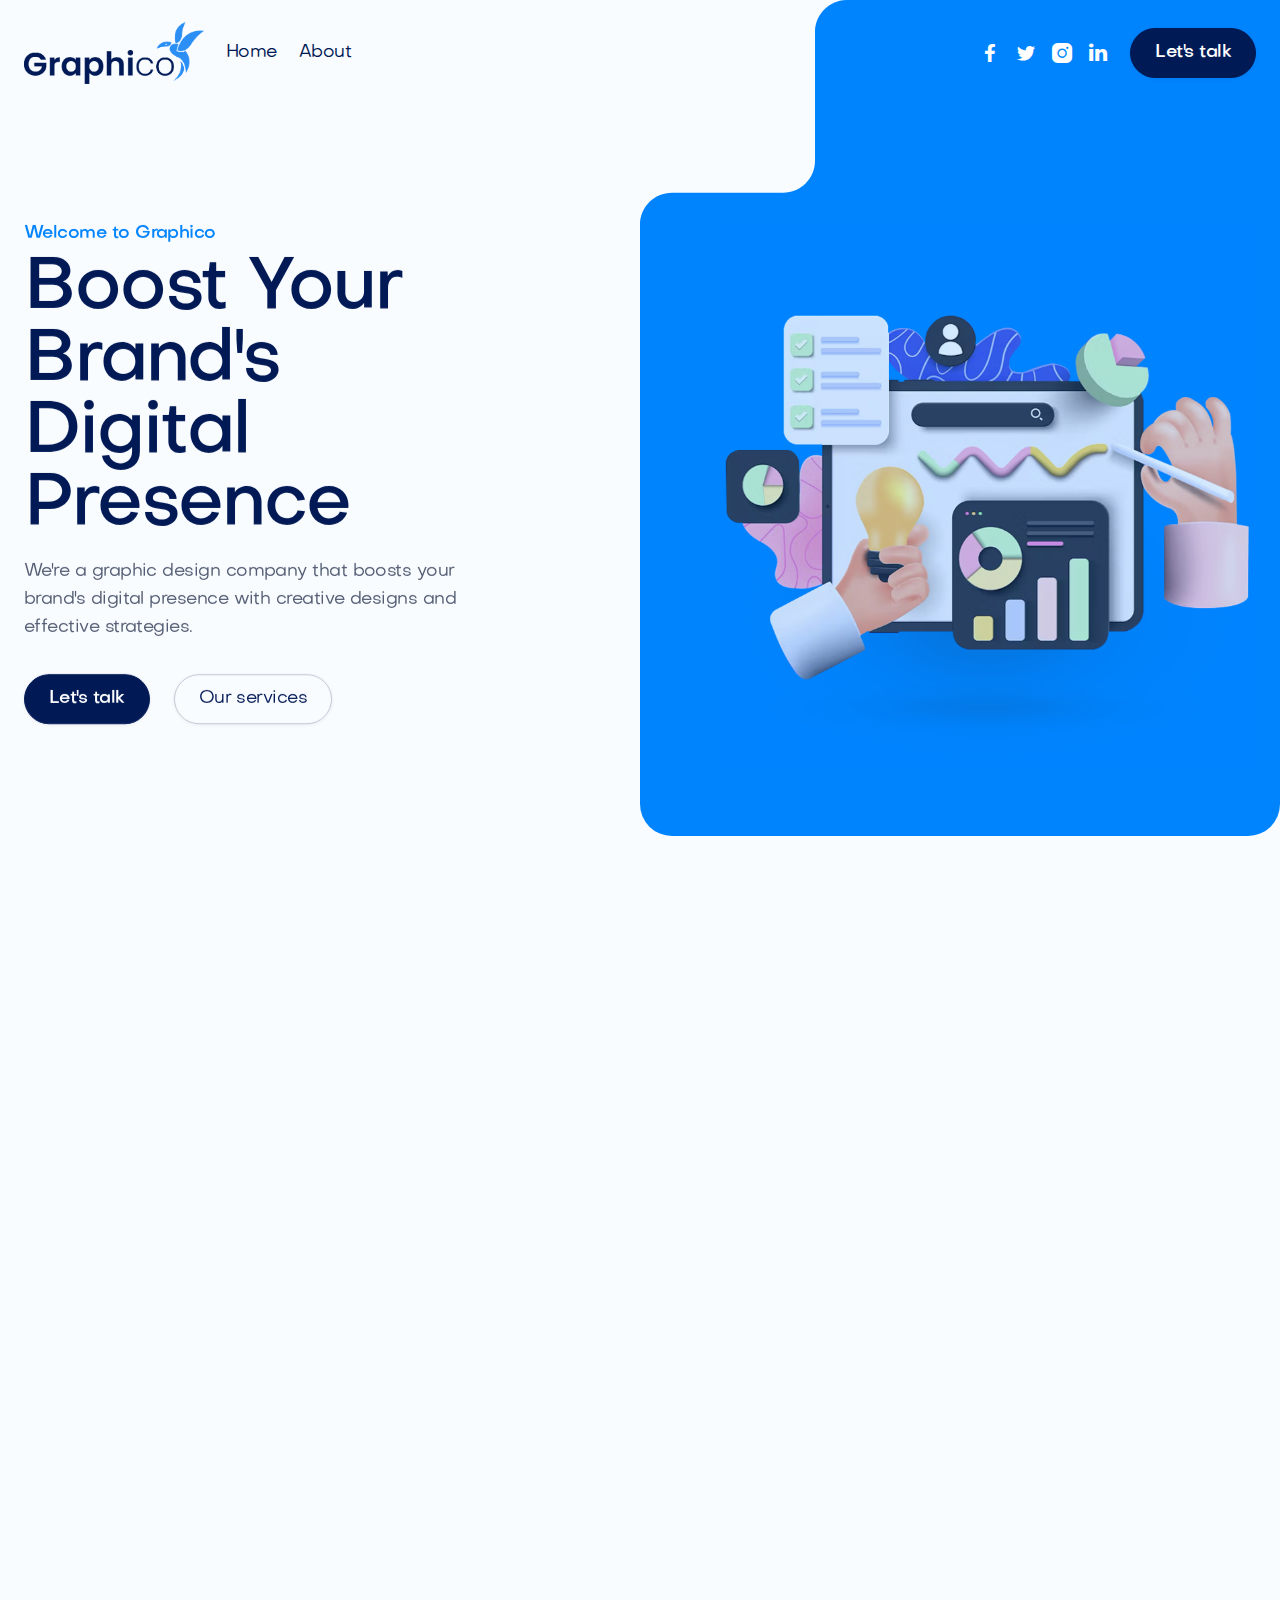
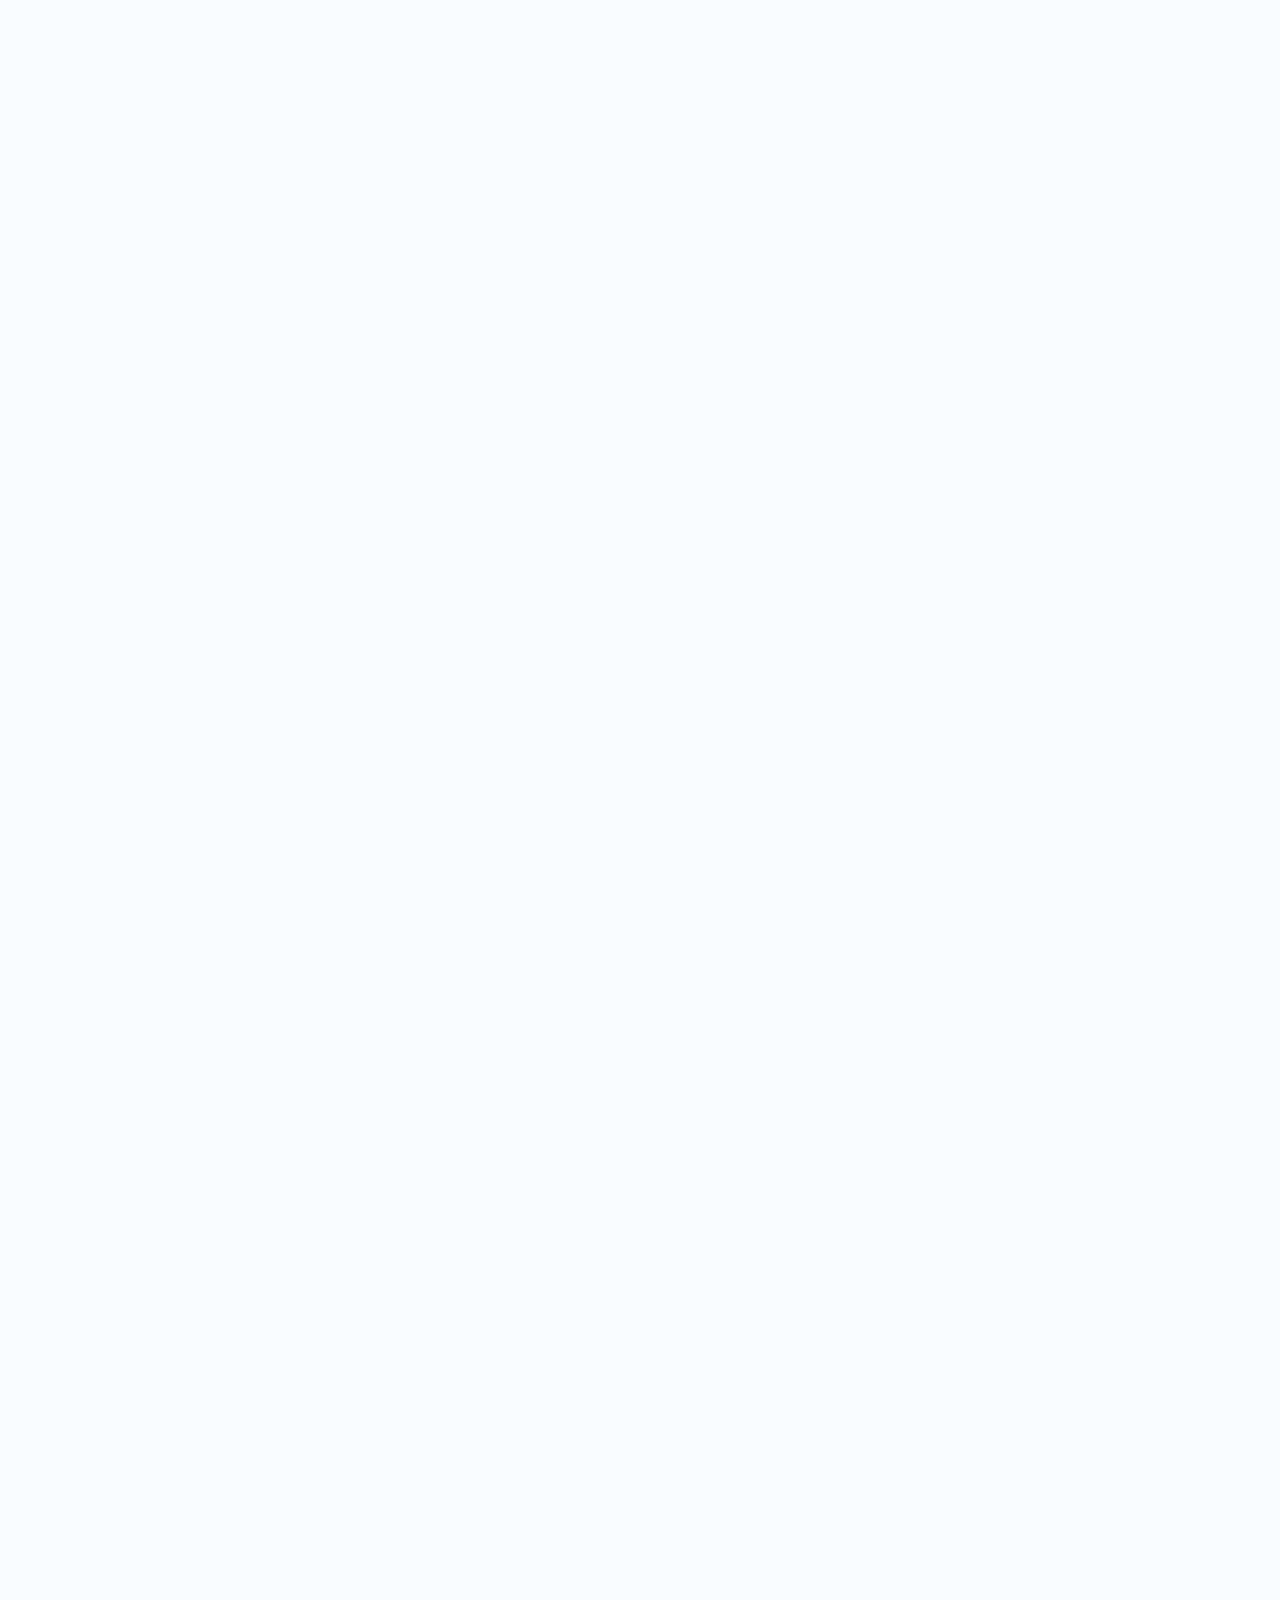
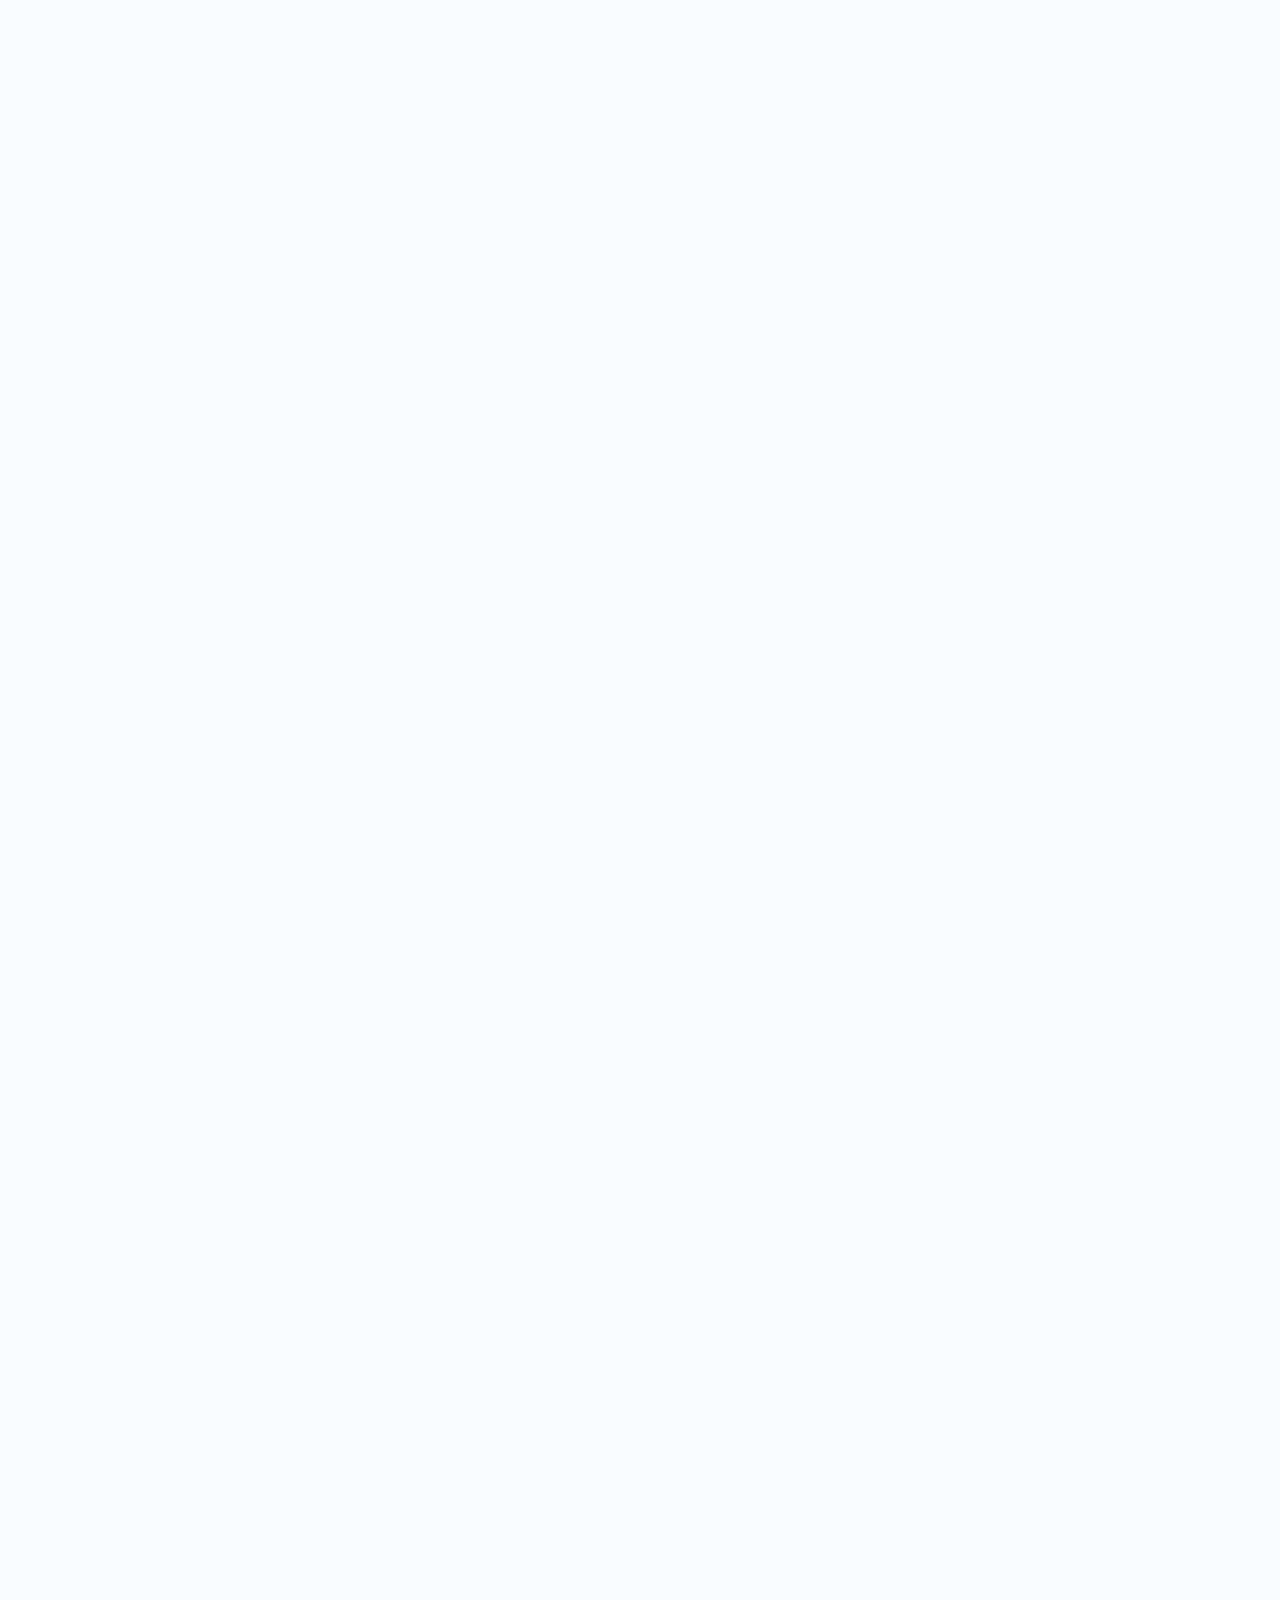
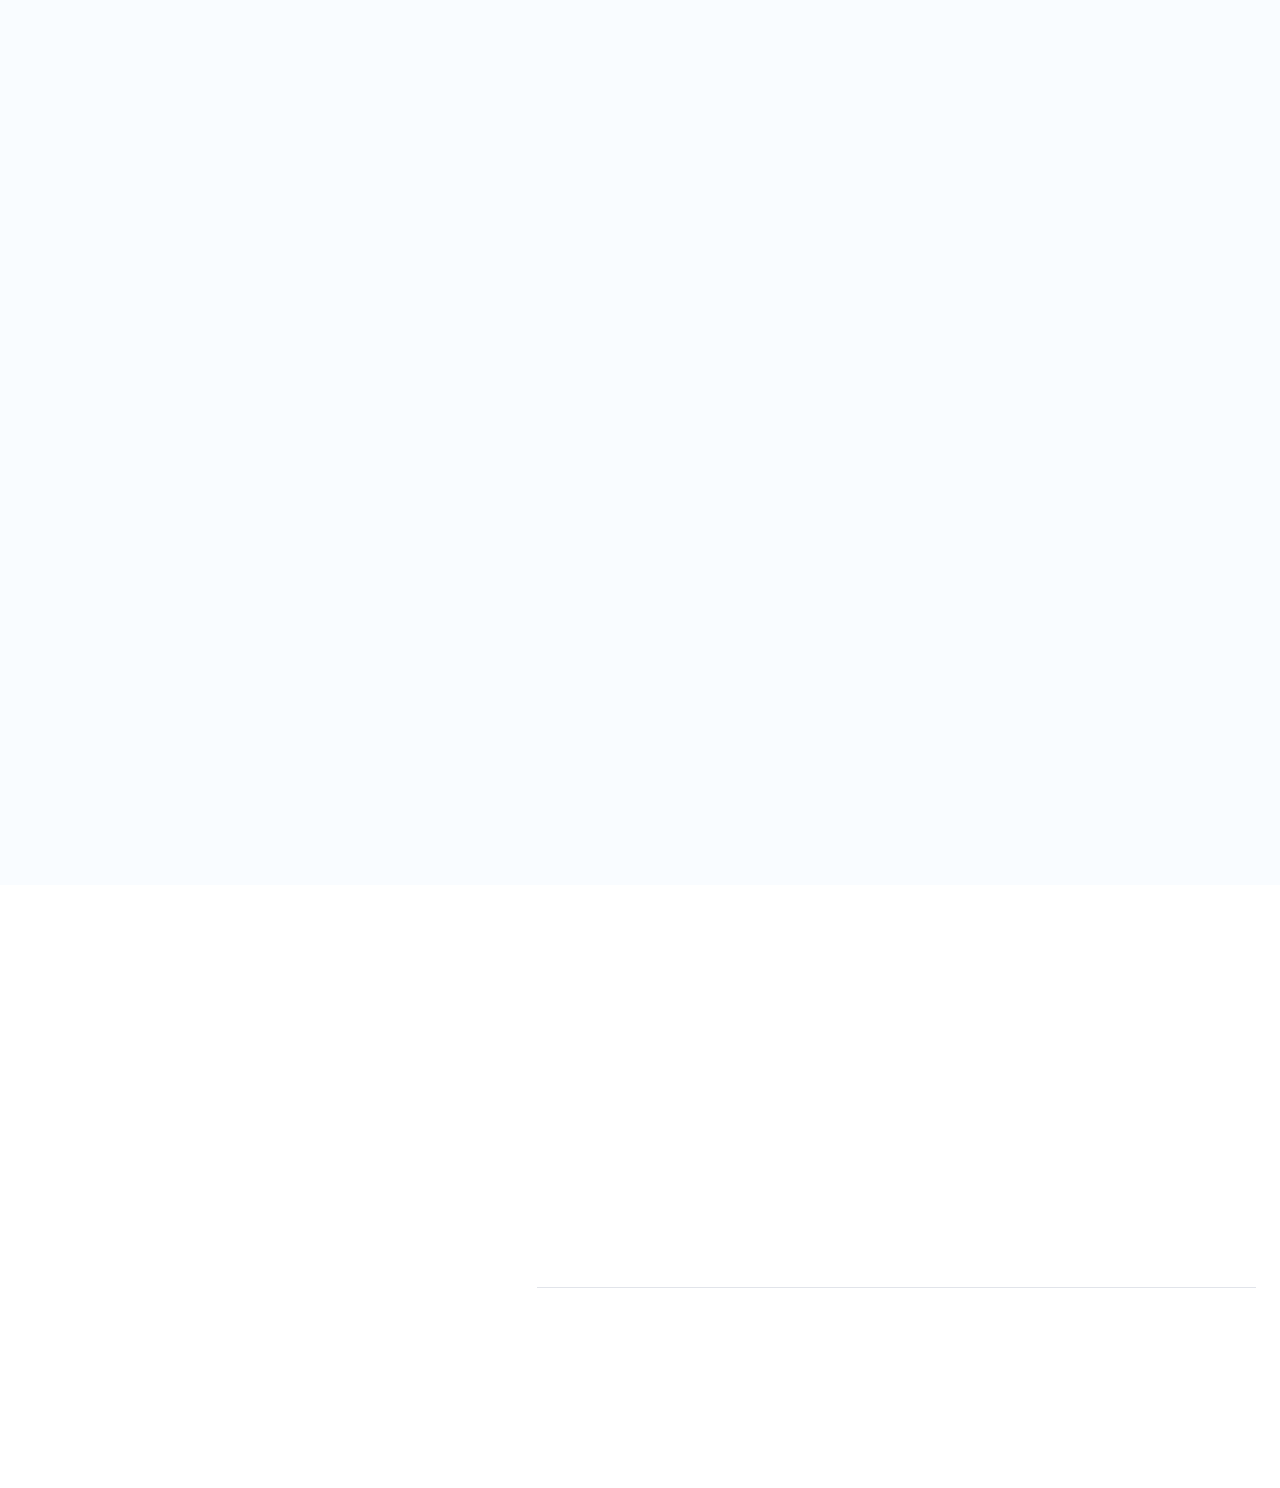
==== index.html @ a69bf490 "Update index.html" ====
<!DOCTYPE html>
<!-- This site was created in Webflow. https://www.webflow.com -->
<!-- Last Published: Fri Apr 12 2024 15:35:52 GMT+0000 (Coordinated Universal Time) -->
<html data-wf-domain="graphico.net.in" data-wf-page="657772c718bb72f22f6d3ce5" data-wf-site="657764706863918e44654350" data-wf-status="1" lang="en">
  <head>
    <meta charset="utf-8">
    <!-- Primary Meta Tags -->
    <title>Graphico - Leading Graphic Designing Agency</title>
    <meta name="description" content="Graphico is a premier graphic agency based in Kerala offering top-notch services in social media posters, branding, app development, and web development. Contact us for innovative and professional designs.">
    
    <!-- Keywords for SEO -->
    <meta name="keywords" content="Graphico, Graphic Designing Agency, Kerala, Social Media Posters, Branding, App Development, Web Development, Design Agency, Graphic Design, Creative Services, Digital Marketing, Branding Agency">
    
    <!-- Open Graph Meta Tags for Social Media -->
    <meta property="og:title" content="Graphico - Leading Graphic Designing Agency in Kerala">
    <meta property="og:description" content="Graphico is a premier graphic agency based in Kerala specializing in social media posters, branding, app development, and web development.">
    <meta property="og:image" content="https://graphico.net.in/images/LOGO.png"> <!-- Use your image URL -->
    <meta property="og:url" content="http://graphico.net.in/"> <!-- Use your website URL -->
    <meta property="og:type" content="website">

    <!-- Twitter Card Meta Tags -->
    <meta name="twitter:card" content="summary_large_image">
    <meta name="twitter:title" content="Graphico - Leading Graphic Agency in Kerala">
    <meta name="twitter:description" content="Graphico offers top-notch services in social media posters, branding, app development, and web development. Contact us for innovative and professional designs.">
    <meta name="twitter:image" content="https://graphico.net.in/images/LOGO.png"> <!-- Use your image URL -->

    <!-- Other Meta Tags -->
    <meta charset="UTF-8">
    <meta name="viewport" content="width=device-width, initial-scale=1.0">
    <link rel="canonical" href="http://graphico.net.in/"> <!-- Use your website URL -->


    <link href="css/agenciatemplates.webflow.c3f32da91.css" rel="stylesheet" type="text/css">
    <link href="https://fonts.googleapis.com" rel="preconnect">
    <link href="https://fonts.gstatic.com" rel="preconnect" crossorigin="anonymous">
    <script src="js/webfont.js" type="text/javascript"></script>
    <script type="text/javascript">
      WebFont.load({
        google: {
          families: ["Inter:regular,600,800", "Source Code Pro:regular,600,800"]
        }
      });
    </script>
    <script type="text/javascript">
      ! function(o, c) {
        var n = c.documentElement,
          t = " w-mod-";
        n.className += t + "js", ("ontouchstart" in o || o.DocumentTouch && c instanceof DocumentTouch) && (n.className += t + "touch")
      }(window, document);
    </script>
    <link href="images/meta.png" rel="shortcut icon" type="image/x-icon">
    <link href="images/meta.png" rel="apple-touch-icon">
    <script type="text/javascript">
      window.__WEBFLOW_CURRENCY_SETTINGS = {
        "currencyCode": "USD",
        "symbol": "$",
        "decimal": ".",
        "fractionDigits": 2,
        "group": ",",
        "template": "{{wf {\"path\":\"symbol\",\"type\":\"PlainText\"} }} {{wf {\"path\":\"amount\",\"type\":\"CommercePrice\"} }} {{wf {\"path\":\"currencyCode\",\"type\":\"PlainText\"} }}",
        "hideDecimalForWholeNumbers": false
      };
    </script>
    <style>
      .w-webflow-badge{
        visibility: hidden !important;
      }
      .w-webflow-badge img{
        opacity: 0;
        visibility: hidden;
        z-index: -100;
      }
    </style>
  </head>
  <body>
    <div class="page-wrapper">
      <div class="header-transparent">
        <div data-w-id="c5a10a2d-1ce6-df65-3882-e8a1991bf291" data-animation="default" data-collapse="medium" data-duration="400" data-easing="ease" data-easing2="ease" role="banner" class="header-wrapper w-nav">
          <div class="container-default w-container">
            <div data-w-id="d4b2bf54-bf7c-1b29-d500-9ded72507fcc" class="header-container-wrapper">
              <div class="nav-menu-left-side grow-tablet">
                <div class="logo-wrapper">
                  <a href="/" aria-current="page" class="logo-link w-inline-block w--current">
                    <img src="images/LOGO.png" alt="Graphico - Advertising agency" class="header-logo">
                  </a>
                </div>
                <div class="flex-horizontal growth-tablet gap-22px">
                  <nav role="navigation" class="nav-menu-wrapper w-nav-menu">
                    <ul role="list" class="list-nav-menu">
                      <li class="link-nav-item">
                        <a id="w-node-_105c6810-7fd6-918e-ea4c-0a20c47f4eeb-c47f4eeb" data-w-id="105c6810-7fd6-918e-ea4c-0a20c47f4eeb" href="/" aria-current="page" class="link w-inline-block w--current">
                          <div class="inline-block">Home</div>
                        </a>
                      </li>
                      <li class="link-nav-item">
                        <a id="w-node-_105c6810-7fd6-918e-ea4c-0a20c47f4eeb-c47f4eeb" data-w-id="105c6810-7fd6-918e-ea4c-0a20c47f4eeb" href="/about" class="link w-inline-block">
                          <div class="inline-block">About</div>
                        </a>
                      </li>
                      
                      <li class="link-nav-item show-on-mobile">
                        <a id="w-node-e9da5fd6-ab44-5b2f-81ad-6e5f36bfab9c-36bfab9c" href="/contact" class="button-primary w-inline-block">
                          <div class="text-block">Let's talk</div>
                        </a>
                      </li>
                    </ul>
                  </nav>
                  <div class="mg-left-auto-tablet">
                    <div data-node-type="commerce-cart-wrapper" data-open-product="" data-wf-cart-type="modal" data-wf-cart-query="query Dynamo2 {
  database {
    id
    commerceOrder {
      comment
      extraItems {
        name
        pluginId
        pluginName
        price {
          value
          unit
          decimalValue
          string
        }
      }
      id
      startedOn
      statusFlags {
        hasDownloads
        hasSubscription
        isFreeOrder
        requiresShipping
      }
      subtotal {
        value
        unit
        decimalValue
        string
      }
      total {
        value
        unit
        decimalValue
        string
      }
      updatedOn
      userItems {
        count
        id
        price {
          value
          unit
          decimalValue
          string
        }
        product {
          id
          cmsLocaleId
          f__draft_0ht
          f__archived_0ht
          f_ec_product_type_2dr10dr {
            id
            name
          }
          f_name_
          f_sku_properties_3dr {
            id
            name
            enum {
              id
              name
              slug
            }
          }
        }
        rowTotal {
          value
          unit
          decimalValue
          string
        }
        sku {
          cmsLocaleId
          f__draft_0ht
          f__archived_0ht
          f_main_image_4dr {
            url
            file {
              size
              origFileName
              createdOn
              updatedOn
              mimeType
              width
              height
              variants {
                origFileName
                quality
                height
                width
                s3Url
                error
                size
              }
            }
            alt
          }
          f_sku_values_3dr {
            property {
              id
            }
            value {
              id
            }
          }
          id
        }
        subscriptionFrequency
        subscriptionInterval
        subscriptionTrial
      }
      userItemsCount
    }
  }
  site {
    id
    commerce {
      businessAddress {
        country
      }
      defaultCountry
      defaultCurrency
      quickCheckoutEnabled
    }
  }
}" data-wf-page-link-href-prefix="" class="w-commerce-commercecartwrapper cart-button-wrapper">
                      
                      <div data-node-type="commerce-cart-container-wrapper" style="display:none" class="w-commerce-commercecartcontainerwrapper w-commerce-commercecartcontainerwrapper--cartType-modal cart-wrapper">
                        <div role="dialog" data-node-type="commerce-cart-container" class="w-commerce-commercecartcontainer cart-container">
                          <div class="card">
                            <div class="w-commerce-commercecartheader cart-header"><a href="#" data-node-type="commerce-cart-close-link" role="button" aria-label="Close cart" class="w-commerce-commercecartcloselink close-button w-inline-block">
                                <div class="icon-font-rounded"></div>
                              </a>
                            </div>
                            <div class="w-commerce-commercecartformwrapper cart-form-wrapper">
                              <form data-node-type="commerce-cart-form" style="display:none" class="w-commerce-commercecartform">
                                <script type="text/x-wf-template" id="wf-template-d4b2bf54-bf7c-1b29-d500-9ded7250805d">%3Cdiv%20class%3D%22w-commerce-commercecartitem%22%3E%3Cimg%20src%3D%22https%3A%2F%2Fassets-global.website-files.com%2Fplugins%2FBasic%2Fassets%2Fplaceholder.60f9b1840c.svg%22%20data-wf-bindings%3D%22%255B%257B%2522src%2522%253A%257B%2522type%2522%253A%2522ImageRef%2522%252C%2522filter%2522%253A%257B%2522type%2522%253A%2522identity%2522%252C%2522params%2522%253A%255B%255D%257D%252C%2522dataPath%2522%253A%2522database.commerceOrder.userItems%255B%255D.sku.f_main_image_4dr%2522%257D%257D%252C%257B%2522alt%2522%253A%257B%2522type%2522%253A%2522PlainText%2522%252C%2522filter%2522%253A%257B%2522type%2522%253A%2522identity%2522%252C%2522params%2522%253A%255B%255D%257D%252C%2522dataPath%2522%253A%2522database.commerceOrder.userItems%255B%255D.product.f_name_%2522%257D%257D%255D%22%20alt%3D%22%22%20class%3D%22w-commerce-commercecartitemimage%20w-dyn-bind-empty%22%2F%3E%3Cdiv%20class%3D%22w-commerce-commercecartiteminfo%22%3E%3Cdiv%20data-wf-bindings%3D%22%255B%257B%2522innerHTML%2522%253A%257B%2522type%2522%253A%2522PlainText%2522%252C%2522filter%2522%253A%257B%2522type%2522%253A%2522identity%2522%252C%2522params%2522%253A%255B%255D%257D%252C%2522dataPath%2522%253A%2522database.commerceOrder.userItems%255B%255D.product.f_name_%2522%257D%257D%255D%22%20class%3D%22w-commerce-commercecartproductname%20cart-item-title%20display-2%20w-dyn-bind-empty%22%3E%3C%2Fdiv%3E%3Cdiv%20data-wf-bindings%3D%22%255B%257B%2522innerHTML%2522%253A%257B%2522type%2522%253A%2522CommercePrice%2522%252C%2522filter%2522%253A%257B%2522type%2522%253A%2522price%2522%252C%2522params%2522%253A%255B%255D%257D%252C%2522dataPath%2522%253A%2522database.commerceOrder.userItems%255B%255D.price%2522%257D%257D%255D%22%20class%3D%22cart-item-price%20display-2%22%3E%24%C2%A00.00%C2%A0USD%3C%2Fdiv%3E%3Cscript%20type%3D%22text%2Fx-wf-template%22%20id%3D%22wf-template-d4b2bf54-bf7c-1b29-d500-9ded72508063%22%3E%253Cli%2520class%253D%2522pd-left-0%2520capitalize-every-word%2522%253E%253Cspan%2520data-wf-bindings%253D%2522%25255B%25257B%252522innerHTML%252522%25253A%25257B%252522type%252522%25253A%252522PlainText%252522%25252C%252522filter%252522%25253A%25257B%252522type%252522%25253A%252522identity%252522%25252C%252522params%252522%25253A%25255B%25255D%25257D%25252C%252522dataPath%252522%25253A%252522database.commerceOrder.userItems%25255B%25255D.product.f_sku_properties_3dr%25255B%25255D.name%252522%25257D%25257D%25255D%2522%2520class%253D%2522display-2%2520w-dyn-bind-empty%2522%253E%253C%252Fspan%253E%253Cspan%253E%253A%2520%253C%252Fspan%253E%253Cspan%2520data-wf-bindings%253D%2522%25255B%25257B%252522innerHTML%252522%25253A%25257B%252522type%252522%25253A%252522CommercePropValues%252522%25252C%252522filter%252522%25253A%25257B%252522type%252522%25253A%252522identity%252522%25252C%252522params%252522%25253A%25255B%25255D%25257D%25252C%252522dataPath%252522%25253A%252522database.commerceOrder.userItems%25255B%25255D.product.f_sku_properties_3dr%25255B%25255D%252522%25257D%25257D%25255D%2522%2520class%253D%2522cart-item-result%2520display-2%2520w-dyn-bind-empty%2522%253E%253C%252Fspan%253E%253C%252Fli%253E%3C%2Fscript%3E%3Cul%20data-wf-bindings%3D%22%255B%257B%2522optionSets%2522%253A%257B%2522type%2522%253A%2522CommercePropTable%2522%252C%2522filter%2522%253A%257B%2522type%2522%253A%2522identity%2522%252C%2522params%2522%253A%255B%255D%257D%252C%2522dataPath%2522%253A%2522database.commerceOrder.userItems%255B%255D.product.f_sku_properties_3dr%5B%5D%2522%257D%257D%252C%257B%2522optionValues%2522%253A%257B%2522type%2522%253A%2522CommercePropValues%2522%252C%2522filter%2522%253A%257B%2522type%2522%253A%2522identity%2522%252C%2522params%2522%253A%255B%255D%257D%252C%2522dataPath%2522%253A%2522database.commerceOrder.userItems%255B%255D.sku.f_sku_values_3dr%2522%257D%257D%255D%22%20class%3D%22w-commerce-commercecartoptionlist%22%20data-wf-collection%3D%22database.commerceOrder.userItems%255B%255D.product.f_sku_properties_3dr%22%20data-wf-template-id%3D%22wf-template-d4b2bf54-bf7c-1b29-d500-9ded72508063%22%3E%3Cli%20class%3D%22pd-left-0%20capitalize-every-word%22%3E%3Cspan%20data-wf-bindings%3D%22%255B%257B%2522innerHTML%2522%253A%257B%2522type%2522%253A%2522PlainText%2522%252C%2522filter%2522%253A%257B%2522type%2522%253A%2522identity%2522%252C%2522params%2522%253A%255B%255D%257D%252C%2522dataPath%2522%253A%2522database.commerceOrder.userItems%255B%255D.product.f_sku_properties_3dr%255B%255D.name%2522%257D%257D%255D%22%20class%3D%22display-2%20w-dyn-bind-empty%22%3E%3C%2Fspan%3E%3Cspan%3E%3A%20%3C%2Fspan%3E%3Cspan%20data-wf-bindings%3D%22%255B%257B%2522innerHTML%2522%253A%257B%2522type%2522%253A%2522CommercePropValues%2522%252C%2522filter%2522%253A%257B%2522type%2522%253A%2522identity%2522%252C%2522params%2522%253A%255B%255D%257D%252C%2522dataPath%2522%253A%2522database.commerceOrder.userItems%255B%255D.product.f_sku_properties_3dr%255B%255D%2522%257D%257D%255D%22%20class%3D%22cart-item-result%20display-2%20w-dyn-bind-empty%22%3E%3C%2Fspan%3E%3C%2Fli%3E%3C%2Ful%3E%3Ca%20href%3D%22%23%22%20role%3D%22button%22%20aria-label%3D%22Remove%20item%20from%20cart%22%20data-wf-bindings%3D%22%255B%257B%2522data-commerce-sku-id%2522%253A%257B%2522type%2522%253A%2522ItemRef%2522%252C%2522filter%2522%253A%257B%2522type%2522%253A%2522identity%2522%252C%2522params%2522%253A%255B%255D%257D%252C%2522dataPath%2522%253A%2522database.commerceOrder.userItems%255B%255D.sku.id%2522%257D%257D%255D%22%20class%3D%22w-inline-block%22%20data-wf-cart-action%3D%22remove-item%22%20data-commerce-sku-id%3D%22%22%3E%3Cdiv%3ERemove%3C%2Fdiv%3E%3C%2Fa%3E%3C%2Fdiv%3E%3Cinput%20aria-label%3D%22Update%20quantity%22%20data-wf-bindings%3D%22%255B%257B%2522value%2522%253A%257B%2522type%2522%253A%2522Number%2522%252C%2522filter%2522%253A%257B%2522type%2522%253A%2522numberPrecision%2522%252C%2522params%2522%253A%255B%25220%2522%252C%2522numberPrecision%2522%255D%257D%252C%2522dataPath%2522%253A%2522database.commerceOrder.userItems%255B%255D.count%2522%257D%257D%252C%257B%2522data-commerce-sku-id%2522%253A%257B%2522type%2522%253A%2522ItemRef%2522%252C%2522filter%2522%253A%257B%2522type%2522%253A%2522identity%2522%252C%2522params%2522%253A%255B%255D%257D%252C%2522dataPath%2522%253A%2522database.commerceOrder.userItems%255B%255D.sku.id%2522%257D%257D%255D%22%20data-wf-conditions%3D%22%257B%2522condition%2522%253A%257B%2522fields%2522%253A%257B%2522product%253Aec-product-type%2522%253A%257B%2522ne%2522%253A%2522e348fd487d0102946c9179d2a94bb613%2522%252C%2522type%2522%253A%2522Option%2522%257D%257D%257D%252C%2522dataPath%2522%253A%2522database.commerceOrder.userItems%255B%255D%2522%257D%22%20class%3D%22w-commerce-commercecartquantity%20input%20cart-quantity-input%22%20required%3D%22%22%20pattern%3D%22%5E%5B0-9%5D%2B%24%22%20inputMode%3D%22numeric%22%20type%3D%22number%22%20name%3D%22quantity%22%20autoComplete%3D%22off%22%20data-wf-cart-action%3D%22update-item-quantity%22%20data-commerce-sku-id%3D%22%22%20value%3D%221%22%2F%3E%3C%2Fdiv%3E</script>
                                <div class="w-commerce-commercecartlist" data-wf-collection="database.commerceOrder.userItems" data-wf-template-id="wf-template-d4b2bf54-bf7c-1b29-d500-9ded7250805d">
                                  <div class="w-commerce-commercecartitem">
                                    <img src="images/placeholder.60f9b1840c.svg" data-wf-bindings="%5B%7B%22src%22%3A%7B%22type%22%3A%22ImageRef%22%2C%22filter%22%3A%7B%22type%22%3A%22identity%22%2C%22params%22%3A%5B%5D%7D%2C%22dataPath%22%3A%22database.commerceOrder.userItems%5B%5D.sku.f_main_image_4dr%22%7D%7D%2C%7B%22alt%22%3A%7B%22type%22%3A%22PlainText%22%2C%22filter%22%3A%7B%22type%22%3A%22identity%22%2C%22params%22%3A%5B%5D%7D%2C%22dataPath%22%3A%22database.commerceOrder.userItems%5B%5D.product.f_name_%22%7D%7D%5D" alt="" class="w-commerce-commercecartitemimage w-dyn-bind-empty">
                                    <div class="w-commerce-commercecartiteminfo">
                                      <div data-wf-bindings="%5B%7B%22innerHTML%22%3A%7B%22type%22%3A%22PlainText%22%2C%22filter%22%3A%7B%22type%22%3A%22identity%22%2C%22params%22%3A%5B%5D%7D%2C%22dataPath%22%3A%22database.commerceOrder.userItems%5B%5D.product.f_name_%22%7D%7D%5D" class="w-commerce-commercecartproductname cart-item-title display-2 w-dyn-bind-empty"></div>
                                      <div data-wf-bindings="%5B%7B%22innerHTML%22%3A%7B%22type%22%3A%22CommercePrice%22%2C%22filter%22%3A%7B%22type%22%3A%22price%22%2C%22params%22%3A%5B%5D%7D%2C%22dataPath%22%3A%22database.commerceOrder.userItems%5B%5D.price%22%7D%7D%5D" class="cart-item-price display-2">$&nbsp;0.00&nbsp;USD</div>
                                      <script type="text/x-wf-template" id="wf-template-d4b2bf54-bf7c-1b29-d500-9ded72508063">%3Cli%20class%3D%22pd-left-0%20capitalize-every-word%22%3E%3Cspan%20data-wf-bindings%3D%22%255B%257B%2522innerHTML%2522%253A%257B%2522type%2522%253A%2522PlainText%2522%252C%2522filter%2522%253A%257B%2522type%2522%253A%2522identity%2522%252C%2522params%2522%253A%255B%255D%257D%252C%2522dataPath%2522%253A%2522database.commerceOrder.userItems%255B%255D.product.f_sku_properties_3dr%255B%255D.name%2522%257D%257D%255D%22%20class%3D%22display-2%20w-dyn-bind-empty%22%3E%3C%2Fspan%3E%3Cspan%3E%3A%20%3C%2Fspan%3E%3Cspan%20data-wf-bindings%3D%22%255B%257B%2522innerHTML%2522%253A%257B%2522type%2522%253A%2522CommercePropValues%2522%252C%2522filter%2522%253A%257B%2522type%2522%253A%2522identity%2522%252C%2522params%2522%253A%255B%255D%257D%252C%2522dataPath%2522%253A%2522database.commerceOrder.userItems%255B%255D.product.f_sku_properties_3dr%255B%255D%2522%257D%257D%255D%22%20class%3D%22cart-item-result%20display-2%20w-dyn-bind-empty%22%3E%3C%2Fspan%3E%3C%2Fli%3E</script>
                                      <ul data-wf-bindings="%5B%7B%22optionSets%22%3A%7B%22type%22%3A%22CommercePropTable%22%2C%22filter%22%3A%7B%22type%22%3A%22identity%22%2C%22params%22%3A%5B%5D%7D%2C%22dataPath%22%3A%22database.commerceOrder.userItems%5B%5D.product.f_sku_properties_3dr[]%22%7D%7D%2C%7B%22optionValues%22%3A%7B%22type%22%3A%22CommercePropValues%22%2C%22filter%22%3A%7B%22type%22%3A%22identity%22%2C%22params%22%3A%5B%5D%7D%2C%22dataPath%22%3A%22database.commerceOrder.userItems%5B%5D.sku.f_sku_values_3dr%22%7D%7D%5D" class="w-commerce-commercecartoptionlist" data-wf-collection="database.commerceOrder.userItems%5B%5D.product.f_sku_properties_3dr" data-wf-template-id="wf-template-d4b2bf54-bf7c-1b29-d500-9ded72508063">
                                        <li class="pd-left-0 capitalize-every-word">
                                          <span data-wf-bindings="%5B%7B%22innerHTML%22%3A%7B%22type%22%3A%22PlainText%22%2C%22filter%22%3A%7B%22type%22%3A%22identity%22%2C%22params%22%3A%5B%5D%7D%2C%22dataPath%22%3A%22database.commerceOrder.userItems%5B%5D.product.f_sku_properties_3dr%5B%5D.name%22%7D%7D%5D" class="display-2 w-dyn-bind-empty"></span>
                                          <span>: </span>
                                          <span data-wf-bindings="%5B%7B%22innerHTML%22%3A%7B%22type%22%3A%22CommercePropValues%22%2C%22filter%22%3A%7B%22type%22%3A%22identity%22%2C%22params%22%3A%5B%5D%7D%2C%22dataPath%22%3A%22database.commerceOrder.userItems%5B%5D.product.f_sku_properties_3dr%5B%5D%22%7D%7D%5D" class="cart-item-result display-2 w-dyn-bind-empty"></span>
                                        </li>
                                      </ul>
                                      <a href="#" role="button" aria-label="Remove item from cart" data-wf-bindings="%5B%7B%22data-commerce-sku-id%22%3A%7B%22type%22%3A%22ItemRef%22%2C%22filter%22%3A%7B%22type%22%3A%22identity%22%2C%22params%22%3A%5B%5D%7D%2C%22dataPath%22%3A%22database.commerceOrder.userItems%5B%5D.sku.id%22%7D%7D%5D" class="w-inline-block" data-wf-cart-action="remove-item" data-commerce-sku-id="">
                                        <div>Remove</div>
                                      </a>
                                    </div>
                                    <input aria-label="Update quantity" data-wf-bindings="%5B%7B%22value%22%3A%7B%22type%22%3A%22Number%22%2C%22filter%22%3A%7B%22type%22%3A%22numberPrecision%22%2C%22params%22%3A%5B%220%22%2C%22numberPrecision%22%5D%7D%2C%22dataPath%22%3A%22database.commerceOrder.userItems%5B%5D.count%22%7D%7D%2C%7B%22data-commerce-sku-id%22%3A%7B%22type%22%3A%22ItemRef%22%2C%22filter%22%3A%7B%22type%22%3A%22identity%22%2C%22params%22%3A%5B%5D%7D%2C%22dataPath%22%3A%22database.commerceOrder.userItems%5B%5D.sku.id%22%7D%7D%5D" data-wf-conditions="%7B%22condition%22%3A%7B%22fields%22%3A%7B%22product%3Aec-product-type%22%3A%7B%22ne%22%3A%22e348fd487d0102946c9179d2a94bb613%22%2C%22type%22%3A%22Option%22%7D%7D%7D%2C%22dataPath%22%3A%22database.commerceOrder.userItems%5B%5D%22%7D" class="w-commerce-commercecartquantity input cart-quantity-input" required="" pattern="^[0-9]+$" inputmode="numeric" type="number" name="quantity" autocomplete="off" data-wf-cart-action="update-item-quantity" data-commerce-sku-id="" value="1">
                                  </div>
                                </div>
                                <div class="w-commerce-commercecartfooter cart-footer">
                                  <div aria-atomic="true" aria-live="polite" class="w-commerce-commercecartlineitem cart-line-item">
                                    <div class="display-2">Subtotal</div>
                                    <div data-wf-bindings="%5B%7B%22innerHTML%22%3A%7B%22type%22%3A%22CommercePrice%22%2C%22filter%22%3A%7B%22type%22%3A%22price%22%2C%22params%22%3A%5B%5D%7D%2C%22dataPath%22%3A%22database.commerceOrder.subtotal%22%7D%7D%5D" class="w-commerce-commercecartordervalue display-2 text-neutral-800"></div>
                                  </div>
                                  <div>
                                    <div data-node-type="commerce-cart-quick-checkout-actions" style="display:none">
                                      <a role="button" tabindex="0" aria-label="Apple Pay" aria-haspopup="dialog" data-node-type="commerce-cart-apple-pay-button" style="background-image:-webkit-named-image(apple-pay-logo-white);background-size:100% 50%;background-position:50% 50%;background-repeat:no-repeat" class="w-commerce-commercecartapplepaybutton apple-pay-btn">
                                        <div></div>
                                      </a>
                                      <a role="button" tabindex="0" aria-haspopup="dialog" data-node-type="commerce-cart-quick-checkout-button" style="display:none" class="w-commerce-commercecartquickcheckoutbutton">
                                        <svg class="w-commerce-commercequickcheckoutgoogleicon" xmlns="http://www.w3.org/2000/svg" xmlns:xlink="http://www.w3.org/1999/xlink" width="16" height="16" viewBox="0 0 16 16">
                                          <defs>
                                            <polygon id="google-mark-a" points="0 .329 3.494 .329 3.494 7.649 0 7.649"></polygon>
                                            <polygon id="google-mark-c" points=".894 0 13.169 0 13.169 6.443 .894 6.443"></polygon>
                                          </defs>
                                          <g fill="none" fill-rule="evenodd">
                                            <path fill="#4285F4" d="M10.5967,12.0469 L10.5967,14.0649 L13.1167,14.0649 C14.6047,12.6759 15.4577,10.6209 15.4577,8.1779 C15.4577,7.6339 15.4137,7.0889 15.3257,6.5559 L7.8887,6.5559 L7.8887,9.6329 L12.1507,9.6329 C11.9767,10.6119 11.4147,11.4899 10.5967,12.0469"></path>
                                            <path fill="#34A853" d="M7.8887,16 C10.0137,16 11.8107,15.289 13.1147,14.067 C13.1147,14.066 13.1157,14.065 13.1167,14.064 L10.5967,12.047 C10.5877,12.053 10.5807,12.061 10.5727,12.067 C9.8607,12.556 8.9507,12.833 7.8887,12.833 C5.8577,12.833 4.1387,11.457 3.4937,9.605 L0.8747,9.605 L0.8747,11.648 C2.2197,14.319 4.9287,16 7.8887,16"></path>
                                            <g transform="translate(0 4)">
                                              <mask id="google-mark-b" fill="#fff">
                                                <use xlink:href="#google-mark-a"></use>
                                              </mask>
                                              <path fill="#FBBC04" d="M3.4639,5.5337 C3.1369,4.5477 3.1359,3.4727 3.4609,2.4757 L3.4639,2.4777 C3.4679,2.4657 3.4749,2.4547 3.4789,2.4427 L3.4939,0.3287 L0.8939,0.3287 C0.8799,0.3577 0.8599,0.3827 0.8459,0.4117 C-0.2821,2.6667 -0.2821,5.3337 0.8459,7.5887 L0.8459,7.5997 C0.8549,7.6167 0.8659,7.6317 0.8749,7.6487 L3.4939,5.6057 C3.4849,5.5807 3.4729,5.5587 3.4639,5.5337" mask="url(#google-mark-b)"></path>
                                            </g>
                                            <mask id="google-mark-d" fill="#fff">
                                              <use xlink:href="#google-mark-c"></use>
                                            </mask>
                                            <path fill="#EA4335" d="M0.894,4.3291 L3.478,6.4431 C4.113,4.5611 5.843,3.1671 7.889,3.1671 C9.018,3.1451 10.102,3.5781 10.912,4.3671 L13.169,2.0781 C11.733,0.7231 9.85,-0.0219 7.889,0.0001 C4.941,0.0001 2.245,1.6791 0.894,4.3291" mask="url(#google-mark-d)"></path>
                                          </g>
                                        </svg>
                                        <svg class="w-commerce-commercequickcheckoutmicrosofticon" xmlns="http://www.w3.org/2000/svg" width="16" height="16" viewBox="0 0 16 16">
                                          <g fill="none" fill-rule="evenodd">
                                            <polygon fill="#F05022" points="7 7 1 7 1 1 7 1"></polygon>
                                            <polygon fill="#7DB902" points="15 7 9 7 9 1 15 1"></polygon>
                                            <polygon fill="#00A4EE" points="7 15 1 15 1 9 7 9"></polygon>
                                            <polygon fill="#FFB700" points="15 15 9 15 9 9 15 9"></polygon>
                                          </g>
                                        </svg>
                                        <div>Pay with browser.</div>
                                      </a>
                                    </div>
                                    <a href="/checkout" value="Continue to Checkout" data-node-type="cart-checkout-button" class="w-commerce-commercecartcheckoutbutton button-primary small width-100" data-loading-text="Hang Tight...">Continue to Checkout</a>
                                  </div>
                                </div>
                              </form>
                              <div class="w-commerce-commercecartemptystate flex-vertical pd-sides-24px">
                                <div class="mg-bottom-16px">
                                  <div aria-live="polite" aria-label="This cart is empty" class="display-3 text-medium text-neutral-800">No items found.</div>
                                </div>
                                <a href="/packages" class="button-primary w-button">Go to packages</a>
                              </div>
                              <div aria-live="assertive" style="display:none" data-node-type="commerce-cart-error" class="w-commerce-commercecarterrorstate error-state">
                                <div class="w-cart-error-msg" data-w-cart-quantity-error="Product is not available in this quantity." data-w-cart-general-error="Something went wrong when adding this item to the cart." data-w-cart-checkout-error="Checkout is disabled on this site." data-w-cart-cart_order_min-error="The order minimum was not met. Add more items to your cart to continue." data-w-cart-subscription_error-error="Before you purchase, please use your email invite to verify your address so we can send order updates.">Product is not available in this quantity.</div>
                              </div>
                            </div>
                          </div>
                        </div>
                      </div>
                    </div>
                  </div>
                </div>
              </div>
              
              
              
              
              
              <div class="nav-menu-right-side">
                <div class="hidden-on-tablet">
                  <div class="social-media-flex">
              <a href="https://www.facebook.com/fbgraphico" target="_blank" class="icon-font-wrapper text-decoration-none w-inline-block" style="color: white;">
                <div class="icon-font-social-media"></div>
              </a>
              <a href="https://x.com/realGraphico" target="_blank" class="icon-font-wrapper text-decoration-none w-inline-block" style="color: white;">
                <div class="icon-font-social-media"></div>
              </a>
              <a href="https://instagram.com/graphico.net.in" target="_blank" class="icon-font-wrapper text-decoration-none w-inline-block" style="color: white;">
                <div class="icon-font-social-media"></div>
              </a>
              <a href="https://www.behance.net/salahmangala" target="_blank" class="icon-font-wrapper text-decoration-none w-inline-block" style="color: white;">
                <div class="icon-font-social-media"></div>
              </a>
            </div>
                </div>
                
                
                <div class="hide-on-mobile-landscape">
                  <a id="w-node-e9da5fd6-ab44-5b2f-81ad-6e5f36bfab9c-36bfab9c" href="/contact" class="button-primary w-inline-block">
                    <div class="text-block">Let's talk</div>
                  </a>
                </div>
                <div class="hamburger-menu w-nav-button">
                  <div class="hamburger-menu-flex">
                    <div class="hamburger-menu-line top"></div>
                    <div class="hamburger-menu-line middle"></div>
                    <div class="hamburger-menu-line bottom"></div>
                  </div>
                </div>
              </div>
            </div>
          </div>
        </div>
      </div>
      <section class="section hero home-v1">
        <div class="w-layout-blockcontainer container-default w-container">
          <div class="w-layout-grid grid-2-columns home-v1-hero-grid">
            <div id="w-node-_26b28563-6021-df9d-8a7f-7dc101becdcb-2f6d3ce5">
              <div id="w-node-_3af833c5-85f0-a9e8-599a-96e681558eed-2f6d3ce5" data-w-id="3af833c5-85f0-a9e8-599a-96e681558eed" style="-webkit-transform:translate3d(0, 10%, 0) scale3d(1, 1, 1) rotateX(0) rotateY(0) rotateZ(0) skew(0, 0);-moz-transform:translate3d(0, 10%, 0) scale3d(1, 1, 1) rotateX(0) rotateY(0) rotateZ(0) skew(0, 0);-ms-transform:translate3d(0, 10%, 0) scale3d(1, 1, 1) rotateX(0) rotateY(0) rotateZ(0) skew(0, 0);transform:translate3d(0, 10%, 0) scale3d(1, 1, 1) rotateX(0) rotateY(0) rotateZ(0) skew(0, 0);opacity:0" class="home-v1-description">
                <div id="w-node-b4be371d-1e92-2c6c-108a-94d33172dc36-2f6d3ce5" class="mg-bottom-8px">
                  <div id="w-node-_76890193-3ba4-94e8-8663-58b7b118448f-2f6d3ce5" class="display-4 text-medium text-color-primary-2">Welcome to Graphico</div>
                </div>
                <h1 class="display-11 mg-bottom-16px">Boost Your Brand's Digital Presence</h1>
                <p class="paragraph-large mg-bottom-32px mg-bottom-20px-tablet">We're a graphic design company that boosts your brand's digital presence with creative designs and effective strategies.</p>
                <div class="buttons-row left">
                  <a id="w-node-e9da5fd6-ab44-5b2f-81ad-6e5f36bfab9c-36bfab9c" href="/contact" class="button-primary w-inline-block">
                    <div class="text-block">Let's talk</div>
                  </a>
                  <a id="w-node-_9ac5c108-4a68-32dd-6e03-9f793bb88842-3bb88842" href="#service" class="secondary-button w-inline-block">
                    <div class="text-block">Our services</div>
                  </a>
                </div>
              </div>
              <div class="inner-container _494px _100-tablet">
                <div data-w-id="360a318d-c063-0ec0-f962-ea4f853168ea" style="opacity:0" class="paragraph-large mg-bottom-24px"></div>
                <div data-w-id="822da0ad-6f8f-2e02-39dd-dfbc9d4da8b3" style="opacity:0" class="w-layout-grid grid-3-columns logo-strip-v16">
                  
                </div>
              </div>
            </div>
            <div class="home-v1-hero-image-wrapper">
              <img src="images/65b2e0a948804d403a9ca56d_home-hero-image-top-left-agencia-webflow-ecommerce-template.svg" loading="eager" alt="" class="home-v1-bg-top-left-shape show-on-tablet">
              <div class="half-bg-right home-v1-bg-right-wrapper">
                <img src="images/65b2e0a948804d403a9ca56d_home-hero-image-top-left-agencia-webflow-ecommerce-template.svg" loading="eager" alt="" class="home-v1-bg-top-left-shape">
              </div>
              <div data-w-id="842b1bce-041d-3103-0a62-fd663dd479a3" style="opacity:0" class="home-v1-hero-image">
                <img src="images/home.png" alt="" sizes="(max-width: 479px) 73vw, (max-width: 767px) 82vw, (max-width: 991px) 86vw, (max-width: 1439px) 42vw, 543.1171875px" srcset="images/65b2de821d86f3b6db8767da_home-v1-hero-image-agencia-webflow-ecommerce-template-p-500.jpg 500w, images/home.png 800w, images/home.png 1080w, images/home.png 1264w" class="fit-cover _w-h-100 z-index-1">
              </div>
            </div>
          </div>
        </div>
      </section>
      <section class="section top-bottom-100px" id="service">
        <div class="w-layout-blockcontainer container-default w-container">
          <div class="mg-bottom-40px">
            <div data-w-id="c0ba9e14-232d-a474-95b4-0072f906b2ac" style="-webkit-transform:translate3d(0, 10%, 0) scale3d(1, 1, 1) rotateX(0) rotateY(0) rotateZ(0) skew(0, 0);-moz-transform:translate3d(0, 10%, 0) scale3d(1, 1, 1) rotateX(0) rotateY(0) rotateZ(0) skew(0, 0);-ms-transform:translate3d(0, 10%, 0) scale3d(1, 1, 1) rotateX(0) rotateY(0) rotateZ(0) skew(0, 0);transform:translate3d(0, 10%, 0) scale3d(1, 1, 1) rotateX(0) rotateY(0) rotateZ(0) skew(0, 0);opacity:0" class="flex-horizontal space-between gap-16px---flex-wrap">
              <div class="inner-container _732px _100-tablet">
                <div class="mg-bottom-8px">
                  <div class="display-4 text-medium text-color-primary-2">Our services</div>
                </div>
                <h2 class="display-9">High-impact services to take your business the next level</h2>
              </div>
              
            </div>
          </div>
          <div class="w-layout-grid grid-2-columns services-2-col-grid">
            <div id="w-node-_7f2c87b4-5c06-f594-bf31-0d4c448555b9-2f6d3ce5" class="w-layout-grid grid-1-column gap-row-32px">
              <a data-w-id="e22a03bb-64b2-ad5c-c15d-159bf4a69b13" style="opacity:0" href="/contact" class="card service-card-01 gap-row-110px-desktop w-inline-block">
                <div class="flex-horizontal space-between gap-16px---flex-wrap">
                  <div class="inner-container _204px">
                    <h3 class="card-heading display-7">Social media Creatives</h3>
                  </div>
                  <div class="button-primary-circle">
                    <div class="button-circle-line vertical"></div>
                    <div class="button-circle-line"></div>
                  </div>
                </div>
                <div class="inner-container _312px _100-tablet">
                  <div class="mg-bottom-24px">
                    <img src="images/65778694d84d3a6e3dd99cfd_megaphone-icon-agencia-x-webflow-template.svg" alt="Megaphone Icon - Agencia X Webflow Template">
                  </div>
                  <p class="paragraph-large text-neutral-600">Engaging social media posters for brands. Get vibrant, custom visuals to boost your online presence.</p>
                </div>
              </a>
              <a data-w-id="45e258fa-2d15-7e11-e0d1-a952a3812e42" style="opacity:0" href="/contact" class="card service-card-01 pd-bottom-40px w-inline-block">
                <div class="flex-horizontal space-between gap-16px---flex-wrap">
                  <div class="inner-container _204px">
                    <h3 class="card-heading display-7">Branding</h3>
                  </div>
                  <div class="button-primary-circle">
                    <div class="button-circle-line vertical"></div>
                    <div class="button-circle-line"></div>
                  </div>
                </div>
                <div class="inner-container _312px _100-tablet">
                  <div class="mg-bottom-24px">
                    <img src="images/65778698f52e36c9535730eb_chart-icon-agencia-x-webflow-template.svg" alt="Chart Icon - Agencia X Webflow Template">
                  </div>
                  <p class="paragraph-large text-neutral-600">We craft your brand identity with custom logos, color palettes, and business cards for a cohesive look that stands out.</p>
                </div>
              </a>
            </div>
            <div id="w-node-_0a3a0d3e-7541-2b2c-3083-02146146fabc-2f6d3ce5" class="w-layout-grid grid-1-column gap-row-32px">
              <a data-w-id="e22a03bb-64b2-ad5c-c15d-159bf4a69b21" style="opacity:0" href="/contact" class="card service-card-01 pd-bottom-40px w-inline-block">
                <div class="w-layout-vflex flex-vertical space-between---align-stretch gap-24px">
                  <div class="flex-horizontal space-between gap-16px---flex-wrap">
                    <div class="inner-container _204px">
                      <h3 class="card-heading display-7">Website development</h3>
                    </div>
                    <div class="button-primary-circle">
                      <div class="button-circle-line vertical"></div>
                      <div class="button-circle-line"></div>
                    </div>
                  </div>
                  <div class="inner-container _314px _100-tablet">
                    <div class="mg-bottom-24px">
                      <img src="images/webdev.png" style="max-width: 60%;" alt="Magnifying Glass Icon - Agencia X Webflow Template">
                    </div>
                    <p class="paragraph-large text-neutral-600">We build custom websites for your brand, creating an online presence that's engaging, responsive, and uniquely yours.</p>
                  </div>
                </div>
              </a>
              <div id="w-node-_6a521e3a-cf7e-46ce-fd61-17660a24fb32-2f6d3ce5" class="w-layout-grid grid-2-columns gap-column-28px---row-32px">
                <a data-w-id="e22a03bb-64b2-ad5c-c15d-159bf4a69b30" style="opacity:0" href="/contact" class="card service-card-02 w-inline-block">
                  <div class="flex-horizontal space-between gap-16px---flex-wrap">
                    <div class="inner-container _204px">
                      <h3 class="card-heading display-7">App development</h3>
                    </div>
                    <div class="button-primary-circle">
                      <div class="button-circle-line vertical"></div>
                      <div class="button-circle-line"></div>
                    </div>
                  </div>
                  <div class="inner-container _304px _100-tablet">
                    <div class="mg-bottom-24px">
                      <img src="images/6577869a5a13341a2dbce235_cards-icon-agencia-x-webflow-template.png" style="max-width: 60%;"  alt="Cards Icon - Agencia X Webflow Template">
                    </div>
                    <p class="paragraph-large text-neutral-600">We create Android and iOS apps for your brand, offering custom, user-friendly mobile solutions to engage your audience.</p>
                  </div>
                </a>
                <a data-w-id="e22a03bb-64b2-ad5c-c15d-159bf4a69b3e" style="opacity:0" href="/contact" class="card service-card-02 w-inline-block">
                  <div class="flex-horizontal space-between gap-16px---flex-wrap">
                    <div class="inner-container _204px">
                      <h3 class="card-heading display-7">SEO Optimization</h3>
                    </div>
                    <div class="button-primary-circle">
                      <div class="button-circle-line vertical"></div>
                      <div class="button-circle-line"></div>
                    </div>
                  </div>
                  <div class="inner-container _304px _100-tablet">
                    <div class="mg-bottom-24px">
                      <img src="images/6577869333a1be19c5272178_magnifying-glass-icon-agencia-x-webflow-template.svg" alt="Funnel Icon - Agencia X Webflow Template">
                    </div>
                    <p class="paragraph-large text-neutral-600">Our SEO service optimizes your website for search engines, driving more traffic and improving visibility.</p>
                  </div>
                </a>
              </div>
            </div>
          </div>
        </div>
      </section>
      <section class="section top-bottom-100px overflow-hidden">
        <div class="w-layout-blockcontainer container-default w-container">
          <div class="position-relative">
            <div class="w-layout-grid grid-2-columns why-us-grid-2-col-02">
              <div id="w-node-f7ba7d3c-b6e7-10a3-58a2-bd29e91d347f-2f6d3ce5" data-w-id="f7ba7d3c-b6e7-10a3-58a2-bd29e91d347f" style="opacity:0" class="why-us-image-left-container">
                <div class="inner-container _568px width-100">
                  <img src="images/65b2f0d3d626f9aac0270cfd_why-us-image-left-agencia-webflow-ecommerce-template.png" alt="Why Us? - Agencia X Webflow Template" sizes="(max-width: 479px) 90vw, (max-width: 767px) 69vw, (max-width: 991px) 568px, (max-width: 1439px) 42vw, 568px" srcset="images/65b2f0d3d626f9aac0270cfd_why-us-image-left-agencia-webflow-ecommerce-template-p-500.png 500w, images/65b2f0d3d626f9aac0270cfd_why-us-image-left-agencia-webflow-ecommerce-template-p-800.png 800w, images/65b2f0d3d626f9aac0270cfd_why-us-image-left-agencia-webflow-ecommerce-template.png 1136w">
                </div>
                <img src="images/65b2f2b2a658cd18a6b05eb8_why-us-image-left-shape-agencia-webflow-ecommerce-template.svg" loading="eager" alt="" class="why-us-image-top-right-shape">
              </div>
              <div id="w-node-_93b94168-2d10-60d6-826d-e71c103b55ff-2f6d3ce5" data-w-id="93b94168-2d10-60d6-826d-e71c103b55ff" style="opacity:0" class="why-us-description-01">
                <div data-w-id="c99c5870-a1e5-cce8-8968-b0ddd13534e3" style="-webkit-transform:translate3d(0, 10%, 0) scale3d(1, 1, 1) rotateX(0) rotateY(0) rotateZ(0) skew(0, 0);-moz-transform:translate3d(0, 10%, 0) scale3d(1, 1, 1) rotateX(0) rotateY(0) rotateZ(0) skew(0, 0);-ms-transform:translate3d(0, 10%, 0) scale3d(1, 1, 1) rotateX(0) rotateY(0) rotateZ(0) skew(0, 0);transform:translate3d(0, 10%, 0) scale3d(1, 1, 1) rotateX(0) rotateY(0) rotateZ(0) skew(0, 0);opacity:0" class="why-us-title-01">
                  <div class="mg-bottom-8px">
                    <div class="display-4 text-medium text-color-primary-2">Why us?</div>
                  </div>
                  <h2 class="display-9">Why work with our amazing team?</h2>
                </div>
                <div>
                  <p class="paragraph-large mg-bottom-24px">We offer innovative solutions using the latest design and technology, customized to meet your needs. Our proven track record shows our commitment to quality, and we maintain clear communication throughout the project. Even after delivery, we're here to support you. With us, you're gaining a partner dedicated to your success.</p>
                  <div class="mg-bottom-40px mg-bottom-24px-tablet">
                    <div class="inner-container _480px">
                      <div class="w-layout-grid grid-3-columns stat-grid-3-col">
                        <div id="w-node-c317082c-5b1b-adb4-b67e-bdf61a898202-2f6d3ce5">
                          <div class="display-9 text-medium text-neutral-800">150 <span class="display-7 text-color-primary-1">+</span>
                          </div>
                          <div class="display-4 text-neutral-600">Clients <span class="display-block">worldwide</span>
                          </div>
                        </div>
                        <div id="w-node-bc092017-cbe8-a47c-5c2c-5e5a062906f3-2f6d3ce5">
                          <div class="display-9 text-medium text-neutral-800">230 <span class="display-7 text-color-primary-2">+</span>
                          </div>
                          <div class="display-4 text-neutral-600">Projects <span class="display-block">completed</span>
                          </div>
                        </div>
                        
                      </div>
                    </div>
                  </div>
                  <div class="flex-horizontal justify-start">
                    <a id="w-node-e9da5fd6-ab44-5b2f-81ad-6e5f36bfab9c-36bfab9c" href="/contact" class="button-primary w-inline-block">
                      <div class="text-block">Let's talk</div>
                    </a>
                  </div>
                </div>
              </div>
            </div>
          </div>
        </div>
      </section>
      <section class="section top-100px---bottom-200px">
        <div class="w-layout-blockcontainer container-default w-container">
          <div data-w-id="64e45a77-51f6-dbc1-f8f5-b9653fd5c177" style="-webkit-transform:translate3d(0, 10%, 0) scale3d(1, 1, 1) rotateX(0) rotateY(0) rotateZ(0) skew(0, 0);-moz-transform:translate3d(0, 10%, 0) scale3d(1, 1, 1) rotateX(0) rotateY(0) rotateZ(0) skew(0, 0);-ms-transform:translate3d(0, 10%, 0) scale3d(1, 1, 1) rotateX(0) rotateY(0) rotateZ(0) skew(0, 0);transform:translate3d(0, 10%, 0) scale3d(1, 1, 1) rotateX(0) rotateY(0) rotateZ(0) skew(0, 0);opacity:0" class="text-center mg-bottom-40px">
            <div class="inner-container _600px center">
              <div class="mg-bottom-8px">
                <div class="display-4 text-medium text-color-primary-2">Our process</div>
              </div>
              <h2 class="display-9 mg-bottom-16px">A simple, yet powerful and effective process</h2>
              <div class="inner-container _524px center">
                <p class="paragraph-large">Our process starts with understanding stakeholder needs and setting clear goals.</p>
              </div>
            </div>
          </div>
          <div class="mg-bottom-48px">
            <div class="w-layout-grid grid-3-columns gap-28px _1-col-tablet">
              <div id="w-node-_64e45a77-51f6-dbc1-f8f5-b9653fd5c181-2f6d3ce5" data-w-id="64e45a77-51f6-dbc1-f8f5-b9653fd5c181" style="opacity:0" class="card our-process-card">
                <div class="mg-bottom-40px">
                  <div class="w-layout-vflex flex-vertical center text-center">
                    <img src="images/65778694d2ea5ac71e567743_to-do-list-icon-agencia-x-webflow-template.svg" alt="To Do List Icon - Agencia X Webflow Template">
                  </div>
                </div>
                <div>
                  <h3 class="display-7 mg-bottom-16px">1. Marketing plan</h3>
                  <p class="paragraph-large">We create a tailored strategy to reach your target audience and achieve your business goals.</p>
                </div>
              </div>
              <div id="w-node-_64e45a77-51f6-dbc1-f8f5-b9653fd5c18a-2f6d3ce5" data-w-id="64e45a77-51f6-dbc1-f8f5-b9653fd5c18a" style="opacity:0" class="card our-process-card">
                <div class="mg-bottom-24px">
                  <div class="w-layout-vflex flex-vertical center text-center">
                    <img src="images/65778692c55d43e83b30c895_execution-icon-agencia-x-webflow-template.svg" alt="Execution Icon - Agencia X Webflow Template" class="image-size _190px">
                  </div>
                </div>
                <div>
                  <h3 class="display-7 mg-bottom-16px">2. Execution</h3>
                  <p class="paragraph-large">Our team puts the plan into action with precision and creativity, ensuring every detail is on point.</p>
                </div>
              </div>
              <div id="w-node-_64e45a77-51f6-dbc1-f8f5-b9653fd5c193-2f6d3ce5" data-w-id="64e45a77-51f6-dbc1-f8f5-b9653fd5c193" style="opacity:0" class="card our-process-card">
                <div class="mg-bottom-40px">
                  <div class="w-layout-vflex flex-vertical center text-center">
                    <img src="images/65778698f52e36c9535730eb_chart-icon-agencia-x-webflow-template.svg" alt="Chart Icon - Agencia X Webflow Template" class="image-size _180px">
                  </div>
                </div>
                <div>
                  <h3 class="display-7 mg-bottom-16px">3. Growth &amp; scale</h3>
                  <p class="paragraph-large">We help you expand by optimizing campaigns and exploring new opportunities for sustainable growth.</p>
                </div>
              </div>
            </div>
          </div>
          <div data-w-id="64e45a77-51f6-dbc1-f8f5-b9653fd5c19c" style="opacity:0">
            <div class="buttons-row">
              <a id="w-node-e9da5fd6-ab44-5b2f-81ad-6e5f36bfab9c-36bfab9c" href="/contact" class="button-primary w-inline-block">
                <div class="text-block">Let's talk</div>
              </a>
            </div>
          </div>
        </div>
      </section>
      
   

            <section class="section top-bottom-100px overflow-hidden">
        <div class="w-layout-blockcontainer container-default w-container">
          <div class="mg-bottom-40px">
            <div data-w-id="a30fd382-efd6-c200-0dbc-d433593da193" style="-webkit-transform:translate3d(0, 10%, 0) scale3d(1, 1, 1) rotateX(0) rotateY(0) rotateZ(0) skew(0, 0);-moz-transform:translate3d(0, 10%, 0) scale3d(1, 1, 1) rotateX(0) rotateY(0) rotateZ(0) skew(0, 0);-ms-transform:translate3d(0, 10%, 0) scale3d(1, 1, 1) rotateX(0) rotateY(0) rotateZ(0) skew(0, 0);transform:translate3d(0, 10%, 0) scale3d(1, 1, 1) rotateX(0) rotateY(0) rotateZ(0) skew(0, 0);opacity:0" class="flex-horizontal space-between gap-16px---flex-wrap">
              <div class="inner-container _492px _100-tablet">
                <div class="mg-bottom-8px">
                  <div class="display-4 text-medium text-color-primary-2">Testimonials</div>
                </div>
                <h2 class="display-9">Don’t take our word for it, take theirs</h2>
              </div>
              <div class="align-self-bottom width-100-tablet">
                <div class="inner-container _524px _100-tablet">
                  <p class="paragraph-large"></p>
                </div>
              </div>
            </div>
          </div>
        </div>
        <div data-w-id="fcceb29b-668f-652d-bcd2-9f61938492a8" style="opacity:0" class="marquee-wrapper testimonial-marquee-wrapper-01">
          <div data-w-id="fcceb29b-668f-652d-bcd2-9f61938492a9" class="marquee top">
            <div style="-webkit-transform:translate3d(0%, 0, 0) scale3d(1, 1, 1) rotateX(0) rotateY(0) rotateZ(0) skew(0, 0);-moz-transform:translate3d(0%, 0, 0) scale3d(1, 1, 1) rotateX(0) rotateY(0) rotateZ(0) skew(0, 0);-ms-transform:translate3d(0%, 0, 0) scale3d(1, 1, 1) rotateX(0) rotateY(0) rotateZ(0) skew(0, 0);transform:translate3d(0%, 0, 0) scale3d(1, 1, 1) rotateX(0) rotateY(0) rotateZ(0) skew(0, 0)" class="marquee-col">
              <div class="card testimonial-card-04">
                <div>
                  <h3 class="display-6 text-medium mg-bottom-16px">“Superb Branding Solutions!”</h3>
                  <p class="paragraph-large">Working with Graphico was an absolute pleasure. They took our brand to the next level with a striking new logo and visual identity. The team truly understands branding. Highly recommended!</p>
                </div>
                <div class="w-layout-grid grid-auto---1fr align-center _1-col-mbp">
                  <div class="avatar-wrapper _54px">
                    <img src="images/6595d1b9c2f504e0c4f1781e_john-carter-avatar-circle-image-agencia-x-webflow-template.png" alt="John Carter Avatar Circle Image - Agencia X Webflow Template" id="w-node-fcceb29b-668f-652d-bcd2-9f61938492b3-2f6d3ce5" class="avatar-image circle">
                  </div>
                  <div id="w-node-fcceb29b-668f-652d-bcd2-9f61938492b4-2f6d3ce5">
                    <div class="mg-bottom-4px">
                      <div class="display-4 text-medium text-neutral-800">Anjali R</div>
                    </div>
                    <div class="display-4 text-medium text-neutral-600">Perinthalmanna, Kerala</div>
                  </div>
                </div>
              </div>
              <div class="card testimonial-card-04">
                <div>
                  <h3 class="display-6 text-medium mg-bottom-16px">“Website Redesign Made Easy”</h3>
                  <p class="paragraph-large">We needed a complete website redesign, and Graphico made the entire process seamless. The new site is sleek and user-friendly. We've seen a significant increase in traffic since the relaunch.</p>
                </div>
                <div class="w-layout-grid grid-auto---1fr align-center _1-col-mbp">
                  <div class="avatar-wrapper _54px">
                    <img src="images/6595d1b9c2f504e0c4f1781e_john-carter-avatar-circle-image-agencia-x-webflow-template.png" alt="John Carter Avatar Circle Image - Agencia X Webflow Template" id="w-node-_24c088cd-571a-1fdc-eaf0-a38d21b16e91-2f6d3ce5" class="avatar-image circle">
                  </div>
                  <div id="w-node-_24c088cd-571a-1fdc-eaf0-a38d21b16e92-2f6d3ce5">
                    <div class="mg-bottom-4px">
                      <div class="display-4 text-medium text-neutral-800">Ashiq</div>
                    </div>
                    <div class="display-4 text-medium text-neutral-600">Kottakal, Kerala</div>
                  </div>
                </div>
              </div>
              <div class="card testimonial-card-04">
                <div>
                  <h3 class="display-6 text-medium mg-bottom-16px">“Fantastic Social Media Creatives”</h3>
                  <p class="paragraph-large">Our social media presence has never been better, thanks to Graphico. Their creative posters and content have generated more engagement and followers than we ever imagined.</p>
                </div>
                <div class="w-layout-grid grid-auto---1fr align-center _1-col-mbp">
                  <div class="avatar-wrapper _54px">
                    <img src="images/658719145d10862e82a3aaf4_sophie-moore-avatar-image-agencia-x-webflow-template.png" alt="" id="w-node-_02921816-0ec1-5625-e221-4b8a0e10baca-2f6d3ce5" class="avatar-image circle">
                  </div>
                  <div id="w-node-_02921816-0ec1-5625-e221-4b8a0e10bacb-2f6d3ce5">
                    <div class="mg-bottom-4px">
                      <div class="display-4 text-medium text-neutral-800">Shabeeb</div>
                    </div>
                    <div class="display-4 text-medium text-neutral-600">Vallapuzha, Kerala</div>
                  </div>
                </div>
              </div>
              <div class="card testimonial-card-04">
                <div>
                  <h3 class="display-6 text-medium mg-bottom-16px">“Expert SEO Services”</h3>
                  <p class="paragraph-large">Since they optimized our website, we've seen a significant increase in organic traffic. Their SEO strategies really work, and they keep us informed every step of the way.</p>
                </div>
                <div class="w-layout-grid grid-auto---1fr align-center _1-col-mbp">
                  <div class="avatar-wrapper _54px">
                    <img src="images/6587191217c12763f8f4bf10_matt-cannon-avatar-image-agencia-x-webflow-template.png" alt="" id="w-node-_0ebbf32b-11bb-2d84-1bd2-ebbbc63fcaa1-2f6d3ce5" class="avatar-image circle">
                  </div>
                  <div id="w-node-_0ebbf32b-11bb-2d84-1bd2-ebbbc63fcaa2-2f6d3ce5">
                    <div class="mg-bottom-4px">
                      <div class="display-4 text-medium text-neutral-800">Prakash S</div>
                    </div>
                    <div class="display-4 text-medium text-neutral-600">Kochi, Kerala</div>
                  </div>
                </div>
              </div>
            </div>
            <div style="-webkit-transform:translate3d(0%, 0, 0) scale3d(1, 1, 1) rotateX(0) rotateY(0) rotateZ(0) skew(0, 0);-moz-transform:translate3d(0%, 0, 0) scale3d(1, 1, 1) rotateX(0) rotateY(0) rotateZ(0) skew(0, 0);-ms-transform:translate3d(0%, 0, 0) scale3d(1, 1, 1) rotateX(0) rotateY(0) rotateZ(0) skew(0, 0);transform:translate3d(0%, 0, 0) scale3d(1, 1, 1) rotateX(0) rotateY(0) rotateZ(0) skew(0, 0)" class="marquee-col">
              <div class="card testimonial-card-04">
                <div>
                  <h3 class="display-6 text-medium mg-bottom-16px">“Branding with a Personal Touch”</h3>
                  <p class="paragraph-large">From start to finish, Graphico was attentive to our needs. They created a brand identity that truly reflects who we are. We couldn't be happier!</p>
                </div>
                <div class="w-layout-grid grid-auto---1fr align-center _1-col-mbp">
                  <div class="avatar-wrapper _54px">
                    <img src="images/6595d1b9c2f504e0c4f1781e_john-carter-avatar-circle-image-agencia-x-webflow-template.png" alt="John Carter Avatar Circle Image - Agencia X Webflow Template" id="w-node-_94954e12-f6d9-e8cf-8480-01c8a6065959-2f6d3ce5" class="avatar-image circle">
                  </div>
                  <div id="w-node-_94954e12-f6d9-e8cf-8480-01c8a606595a-2f6d3ce5">
                    <div class="mg-bottom-4px">
                      <div class="display-4 text-medium text-neutral-800">Avi</div>
                    </div>
                    <div class="display-4 text-medium text-neutral-600">Windsor, Canada</div>
                  </div>
                </div>
              </div>
              <div class="card testimonial-card-04">
                <div>
                  <h3 class="display-6 text-medium mg-bottom-16px">“Seamless App Development”</h3>
                  <p class="paragraph-large">The app they developed for us works flawlessly. It's user-friendly and has all the features we wanted. They listened to our needs and delivered beyond our expectations.</p>
                </div>
                <div class="w-layout-grid grid-auto---1fr align-center _1-col-mbp">
                  <div class="avatar-wrapper _54px">
                    <img src="images/6595d1b9c2f504e0c4f1781e_john-carter-avatar-circle-image-agencia-x-webflow-template.png" alt="John Carter Avatar Circle Image - Agencia X Webflow Template" id="w-node-_94954e12-f6d9-e8cf-8480-01c8a6065968-2f6d3ce5" class="avatar-image circle">
                  </div>
                  <div id="w-node-_94954e12-f6d9-e8cf-8480-01c8a6065969-2f6d3ce5">
                    <div class="mg-bottom-4px">
                      <div class="display-4 text-medium text-neutral-800">Shahid Ali</div>
                    </div>
                    <div class="display-4 text-medium text-neutral-600">Malappuram, Kerala</div>
                  </div>
                </div>
              </div>
              <div class="card testimonial-card-04">
                <div>
                  <h3 class="display-6 text-medium mg-bottom-16px">“Professional Branding Services”</h3>
                  <p class="paragraph-large">We used their services for a complete rebranding, and the results were exceptional. From logo design to marketing materials, everything was cohesive and professional.</p>
                </div>
                <div class="w-layout-grid grid-auto---1fr align-center _1-col-mbp">
                  <div class="avatar-wrapper _54px">
                    <img src="images/658719145d10862e82a3aaf4_sophie-moore-avatar-image-agencia-x-webflow-template.png" alt="" id="w-node-_94954e12-f6d9-e8cf-8480-01c8a6065977-2f6d3ce5" class="avatar-image circle">
                  </div>
                  <div id="w-node-_94954e12-f6d9-e8cf-8480-01c8a6065978-2f6d3ce5">
                    <div class="mg-bottom-4px">
                      <div class="display-4 text-medium text-neutral-800">Salman Faris</div>
                    </div>
                    <div class="display-4 text-medium text-neutral-600">Perinthalmanna, Kerala</div>
                  </div>
                </div>
              </div>
              <div class="card testimonial-card-04">
                <div>
                  <h3 class="display-6 text-medium mg-bottom-16px">“Stunning Social Media Creatives!”</h3>
                  <p class="paragraph-large">Graphico's social media creatives are stunning! They always come up with fresh and engaging content that keeps our followers interested. We’re so impressed with their work!</p>
                </div>
                <div class="w-layout-grid grid-auto---1fr align-center _1-col-mbp">
                  <div class="avatar-wrapper _54px">
                    <img src="images/6587191217c12763f8f4bf10_matt-cannon-avatar-image-agencia-x-webflow-template.png" alt="" id="w-node-_94954e12-f6d9-e8cf-8480-01c8a6065986-2f6d3ce5" class="avatar-image circle">
                  </div>
                  <div id="w-node-_94954e12-f6d9-e8cf-8480-01c8a6065987-2f6d3ce5">
                    <div class="mg-bottom-4px">
                      <div class="display-4 text-medium text-neutral-800">Ashfar</div>
                    </div>
                    <div class="display-4 text-medium text-neutral-600">Sharjah, UAE</div>
                  </div>
                </div>
              </div>
            </div>
            <div style="-webkit-transform:translate3d(0%, 0, 0) scale3d(1, 1, 1) rotateX(0) rotateY(0) rotateZ(0) skew(0, 0);-moz-transform:translate3d(0%, 0, 0) scale3d(1, 1, 1) rotateX(0) rotateY(0) rotateZ(0) skew(0, 0);-ms-transform:translate3d(0%, 0, 0) scale3d(1, 1, 1) rotateX(0) rotateY(0) rotateZ(0) skew(0, 0);transform:translate3d(0%, 0, 0) scale3d(1, 1, 1) rotateX(0) rotateY(0) rotateZ(0) skew(0, 0)" class="marquee-col">
              <div class="card testimonial-card-04">
                <div>
                  <h3 class="display-6 text-medium mg-bottom-16px">“User-friendly Website!”</h3>
                  <p class="paragraph-large">Graphico created a website that is both user-friendly and visually appealing. It’s exactly what we were looking for, and we’re very pleased with their work.</p>
                </div>
                <div class="w-layout-grid grid-auto---1fr align-center _1-col-mbp">
                  <div class="avatar-wrapper _54px">
                    <img src="images/6595d1b9c2f504e0c4f1781e_john-carter-avatar-circle-image-agencia-x-webflow-template.png" alt="John Carter Avatar Circle Image - Agencia X Webflow Template" id="w-node-bdfda9f2-56af-e676-72b3-9d13e46a40d9-2f6d3ce5" class="avatar-image circle">
                  </div>
                  <div id="w-node-bdfda9f2-56af-e676-72b3-9d13e46a40da-2f6d3ce5">
                    <div class="mg-bottom-4px">
                      <div class="display-4 text-medium text-neutral-800">Divya N</div>
                    </div>
                    <div class="display-4 text-medium text-neutral-600">Trivandrum, Kerala</div>
                  </div>
                </div>
              </div>
              <div class="card testimonial-card-04">
                <div>
                  <h3 class="display-6 text-medium mg-bottom-16px">“Social Media Posters That Stand Out”</h3>
                  <p class="paragraph-large">Graphico designed a series of social media posters for us, and they were all incredible. The designs were eye-catching and perfectly aligned with our brand.</p>
                </div>
                <div class="w-layout-grid grid-auto---1fr align-center _1-col-mbp">
                  <div class="avatar-wrapper _54px">
                    <img src="images/6595d1b9c2f504e0c4f1781e_john-carter-avatar-circle-image-agencia-x-webflow-template.png" alt="John Carter Avatar Circle Image - Agencia X Webflow Template" id="w-node-bdfda9f2-56af-e676-72b3-9d13e46a40e8-2f6d3ce5" class="avatar-image circle">
                  </div>
                  <div id="w-node-bdfda9f2-56af-e676-72b3-9d13e46a40e9-2f6d3ce5">
                    <div class="mg-bottom-4px">
                      <div class="display-4 text-medium text-neutral-800">Safeera</div>
                    </div>
                    <div class="display-4 text-medium text-neutral-600">Al Ain, UAE</div>
                  </div>
                </div>
              </div>
              <div class="card testimonial-card-04">
                <div>
                  <h3 class="display-6 text-medium mg-bottom-16px">“Amazing Branding Services”</h3>
                  <p class="paragraph-large">The branding services provided by Graphico were exactly what we needed. They took our ideas and turned them into a beautiful brand identity. We highly recommend their work!</p>
                </div>
                <div class="w-layout-grid grid-auto---1fr align-center _1-col-mbp">
                  <div class="avatar-wrapper _54px">
                    <img src="images/658719145d10862e82a3aaf4_sophie-moore-avatar-image-agencia-x-webflow-template.png" alt="" id="w-node-bdfda9f2-56af-e676-72b3-9d13e46a40f7-2f6d3ce5" class="avatar-image circle">
                  </div>
                  <div id="w-node-bdfda9f2-56af-e676-72b3-9d13e46a40f8-2f6d3ce5">
                    <div class="mg-bottom-4px">
                      <div class="display-4 text-medium text-neutral-800">Ajmal M</div>
                    </div>
                    <div class="display-4 text-medium text-neutral-600">Cherpulassery, Kerala</div>
                  </div>
                </div>
              </div>
              <div class="card testimonial-card-04">
                <div>
                  <h3 class="display-6 text-medium mg-bottom-16px">“Unbeatable expertise”</h3>
                  <p class="paragraph-large">We needed a new brand identity, and Graphico delivered. The team was easy to work with, and they created a brand that we're proud to call our own.</p>
                </div>
                <div class="w-layout-grid grid-auto---1fr align-center _1-col-mbp">
                  <div class="avatar-wrapper _54px">
                    <img src="images/6587191217c12763f8f4bf10_matt-cannon-avatar-image-agencia-x-webflow-template.png" alt="" id="w-node-bdfda9f2-56af-e676-72b3-9d13e46a4106-2f6d3ce5" class="avatar-image circle">
                  </div>
                  <div id="w-node-bdfda9f2-56af-e676-72b3-9d13e46a4107-2f6d3ce5">
                    <div class="mg-bottom-4px">
                      <div class="display-4 text-medium text-neutral-800">Alen</div>
                    </div>
                    <div class="display-4 text-medium text-neutral-600">Calicut, Kerala</div>
                  </div>
                </div>
              </div>
            </div>
            <div style="-webkit-transform:translate3d(0%, 0, 0) scale3d(1, 1, 1) rotateX(0) rotateY(0) rotateZ(0) skew(0, 0);-moz-transform:translate3d(0%, 0, 0) scale3d(1, 1, 1) rotateX(0) rotateY(0) rotateZ(0) skew(0, 0);-ms-transform:translate3d(0%, 0, 0) scale3d(1, 1, 1) rotateX(0) rotateY(0) rotateZ(0) skew(0, 0);transform:translate3d(0%, 0, 0) scale3d(1, 1, 1) rotateX(0) rotateY(0) rotateZ(0) skew(0, 0)" class="marquee-col">
              <div class="card testimonial-card-04">
                <div>
                  <h3 class="display-6 text-medium mg-bottom-16px">“Great App Design and Functionality”</h3>
                  <p class="paragraph-large">Our app required a complete overhaul, and Graphico did an amazing job. The design is sleek and the app functions smoothly. Our users are loving it!</p>
                </div>
                <div class="w-layout-grid grid-auto---1fr align-center _1-col-mbp">
                  <div class="avatar-wrapper _54px">
                    <img src="images/6595d1b9c2f504e0c4f1781e_john-carter-avatar-circle-image-agencia-x-webflow-template.png" alt="John Carter Avatar Circle Image - Agencia X Webflow Template" id="w-node-a1ddfc36-b4e2-9139-6173-e56bf62fd61a-2f6d3ce5" class="avatar-image circle">
                  </div>
                  <div id="w-node-a1ddfc36-b4e2-9139-6173-e56bf62fd61b-2f6d3ce5">
                    <div class="mg-bottom-4px">
                      <div class="display-4 text-medium text-neutral-800">Abdul Rahman</div>
                    </div>
                    <div class="display-4 text-medium text-neutral-600">Calicut, Kerala</div>
                  </div>
                </div>
              </div>
              <div class="card testimonial-card-04">
                <div>
                  <h3 class="display-6 text-medium mg-bottom-16px">“SEO Optimization That Delivers!”</h3>
                  <p class="paragraph-large">Graphico's SEO optimization has had a significant impact on our website traffic and search engine rankings. They’re experts at what they do!</p>
                </div>
                <div class="w-layout-grid grid-auto---1fr align-center _1-col-mbp">
                  <div class="avatar-wrapper _54px">
                    <img src="images/6595d1b9c2f504e0c4f1781e_john-carter-avatar-circle-image-agencia-x-webflow-template.png" alt="John Carter Avatar Circle Image - Agencia X Webflow Template" id="w-node-a1ddfc36-b4e2-9139-6173-e56bf62fd629-2f6d3ce5" class="avatar-image circle">
                  </div>
                  <div id="w-node-a1ddfc36-b4e2-9139-6173-e56bf62fd62a-2f6d3ce5">
                    <div class="mg-bottom-4px">
                      <div class="display-4 text-medium text-neutral-800">Deepak</div>
                    </div>
                    <div class="display-4 text-medium text-neutral-600">Kannur, Kerala</div>
                  </div>
                </div>
              </div>
              <div class="card testimonial-card-04">
                <div>
                  <h3 class="display-6 text-medium mg-bottom-16px">“Simply the best”</h3>
                  <p class="paragraph-large">The app that Graphico developed for us is fantastic! It’s user-friendly and looks great. We’ve received excellent feedback from our customers.</p>
                </div>
                <div class="w-layout-grid grid-auto---1fr align-center _1-col-mbp">
                  <div class="avatar-wrapper _54px">
                    <img src="images/658719145d10862e82a3aaf4_sophie-moore-avatar-image-agencia-x-webflow-template.png" alt="" id="w-node-a1ddfc36-b4e2-9139-6173-e56bf62fd638-2f6d3ce5" class="avatar-image circle">
                  </div>
                  <div id="w-node-a1ddfc36-b4e2-9139-6173-e56bf62fd639-2f6d3ce5">
                    <div class="mg-bottom-4px">
                      <div class="display-4 text-medium text-neutral-800">Samantha R</div>
                    </div>
                    <div class="display-4 text-medium text-neutral-600">Hyderabad, India</div>
                  </div>
                </div>
              </div>
              <div class="card testimonial-card-04">
                <div>
                  <h3 class="display-6 text-medium mg-bottom-16px">“Unbeatable expertise”</h3>
                  <p class="paragraph-large">Graphico took our branding to a new level. From logo creation to the entire brand strategy, they were excellent. Highly recommend!</p>
                </div>
                <div class="w-layout-grid grid-auto---1fr align-center _1-col-mbp">
                  <div class="avatar-wrapper _54px">
                    <img src="images/6587191217c12763f8f4bf10_matt-cannon-avatar-image-agencia-x-webflow-template.png" alt="" id="w-node-a1ddfc36-b4e2-9139-6173-e56bf62fd647-2f6d3ce5" class="avatar-image circle">
                  </div>
                  <div id="w-node-a1ddfc36-b4e2-9139-6173-e56bf62fd648-2f6d3ce5">
                    <div class="mg-bottom-4px">
                      <div class="display-4 text-medium text-neutral-800">Vishnu</div>
                    </div>
                    <div class="display-4 text-medium text-neutral-600">Bengaluru, India</div>
                  </div>
                </div>
              </div>
            </div>
          </div>
          <div data-w-id="338484f4-021f-37f6-77a4-d3043961b65e" class="marquee">
            <div style="-webkit-transform:translate3d(-100%, 0, 0) scale3d(1, 1, 1) rotateX(0) rotateY(0) rotateZ(0) skew(0, 0);-moz-transform:translate3d(-100%, 0, 0) scale3d(1, 1, 1) rotateX(0) rotateY(0) rotateZ(0) skew(0, 0);-ms-transform:translate3d(-100%, 0, 0) scale3d(1, 1, 1) rotateX(0) rotateY(0) rotateZ(0) skew(0, 0);transform:translate3d(-100%, 0, 0) scale3d(1, 1, 1) rotateX(0) rotateY(0) rotateZ(0) skew(0, 0)" class="marquee-col">
              <div class="card testimonial-card-04">
                <div>
                  <h3 class="display-6 text-medium mg-bottom-16px">“Exceptional results”</h3>
                  <p class="paragraph-large">Graphico's social media creatives are always engaging and on point. They've helped us grow our online presence and attract more customers.</p>
                </div>
                <div class="w-layout-grid grid-auto---1fr align-center _1-col-mbp">
                  <div class="avatar-wrapper _54px">
                    <img src="images/6595d1b9c2f504e0c4f1781e_john-carter-avatar-circle-image-agencia-x-webflow-template.png" alt="John Carter Avatar Circle Image - Agencia X Webflow Template" id="w-node-_338484f4-021f-37f6-77a4-d3043961b668-2f6d3ce5" class="avatar-image circle">
                  </div>
                  <div id="w-node-_338484f4-021f-37f6-77a4-d3043961b669-2f6d3ce5">
                    <div class="mg-bottom-4px">
                      <div class="display-4 text-medium text-neutral-800">Rashid</div>
                    </div>
                    <div class="display-4 text-medium text-neutral-600">Doha, Qatar</div>
                  </div>
                </div>
              </div>
              <div class="card testimonial-card-04">
                <div>
                  <h3 class="display-6 text-medium mg-bottom-16px">“An amazing team”</h3>
                  <p class="paragraph-large">Graphico's branding solutions are comprehensive and effective. They helped us create a consistent brand identity that has improved our market presence.</p>
                </div>
                <div class="w-layout-grid grid-auto---1fr align-center _1-col-mbp">
                  <div class="avatar-wrapper _54px">
                    <img src="images/6595d1bc72ece38f3ed99f6e_lilly-woods-avatar-circle-image-agencia-x-webflow-template.png" alt="Lilly Woods Avatar Circle Image - Agencia X Webflow Template" id="w-node-_338484f4-021f-37f6-77a4-d3043961b677-2f6d3ce5" class="avatar-image circle">
                  </div>
                  <div id="w-node-_338484f4-021f-37f6-77a4-d3043961b678-2f6d3ce5">
                    <div class="mg-bottom-4px">
                      <div class="display-4 text-medium text-neutral-800">Sameera</div>
                    </div>
                    <div class="display-4 text-medium text-neutral-600">Payyanur, Kerala</div>
                  </div>
                </div>
              </div>
              <div class="card testimonial-card-04">
                <div>
                  <h3 class="display-6 text-medium mg-bottom-16px">“Branding Experts!”</h3>
                  <p class="paragraph-large">Graphico took our branding to a new level. From logo creation to the entire brand strategy, they were excellent. Highly recommend!</p>
                </div>
                <div class="w-layout-grid grid-auto---1fr align-center _1-col-mbp">
                  <div class="avatar-wrapper _54px">
                    <img src="images/6596cd45932c6fdd13ccb9b3_patrick-meyer-avatar-circle-image-agencia-x-webflow-template.png" alt="" id="w-node-_338484f4-021f-37f6-77a4-d3043961b686-2f6d3ce5" class="avatar-image circle">
                  </div>
                  <div id="w-node-_338484f4-021f-37f6-77a4-d3043961b687-2f6d3ce5">
                    <div class="mg-bottom-4px">
                      <div class="display-4 text-medium text-neutral-800">Hashim</div>
                    </div>
                    <div class="display-4 text-medium text-neutral-600">Malappuram, Kerala</div>
                  </div>
                </div>
              </div>
              <div class="card testimonial-card-04">
                <div>
                  <h3 class="display-6 text-medium mg-bottom-16px">“Impresive work”</h3>
                  <p class="paragraph-large">The website Graphico developed for us is sleek and stylish. It's exactly what we needed to attract new customers. We’re extremely happy with their work!</p>
                </div>
                <div class="w-layout-grid grid-auto---1fr align-center _1-col-mbp">
                  <div class="avatar-wrapper _54px">
                    <img src="images/6596cdbe8c40cdb2cbcad368_sandy-houston-avatar-circle-image-agencia-x-webflow-template.png" alt="" id="w-node-_338484f4-021f-37f6-77a4-d3043961b695-2f6d3ce5" class="avatar-image circle">
                  </div>
                  <div id="w-node-_338484f4-021f-37f6-77a4-d3043961b696-2f6d3ce5">
                    <div class="mg-bottom-4px">
                      <div class="display-4 text-medium text-neutral-800">Arun S</div>
                    </div>
                    <div class="display-4 text-medium text-neutral-600">Palakkad, Kerala</div>
                  </div>
                </div>
              </div>
            </div>
            <div style="-webkit-transform:translate3d(-100%, 0, 0) scale3d(1, 1, 1) rotateX(0) rotateY(0) rotateZ(0) skew(0, 0);-moz-transform:translate3d(-100%, 0, 0) scale3d(1, 1, 1) rotateX(0) rotateY(0) rotateZ(0) skew(0, 0);-ms-transform:translate3d(-100%, 0, 0) scale3d(1, 1, 1) rotateX(0) rotateY(0) rotateZ(0) skew(0, 0);transform:translate3d(-100%, 0, 0) scale3d(1, 1, 1) rotateX(0) rotateY(0) rotateZ(0) skew(0, 0)" class="marquee-col">
              <div class="card testimonial-card-04">
                <div>
                  <h3 class="display-6 text-medium mg-bottom-16px">“A Logo That Stands Out!”</h3>
                  <p class="paragraph-large">Graphico designed a logo that truly represents our business. It's unique, clean, and professional. We’re thrilled with the outcome!</p>
                </div>
                <div class="w-layout-grid grid-auto---1fr align-center _1-col-mbp">
                  <div class="avatar-wrapper _54px">
                    <img src="images/6595d1b9c2f504e0c4f1781e_john-carter-avatar-circle-image-agencia-x-webflow-template.png" alt="John Carter Avatar Circle Image - Agencia X Webflow Template" id="w-node-_2c98848d-96db-2d1a-aaa1-06933e43f42b-2f6d3ce5" class="avatar-image circle">
                  </div>
                  <div id="w-node-_2c98848d-96db-2d1a-aaa1-06933e43f42c-2f6d3ce5">
                    <div class="mg-bottom-4px">
                      <div class="display-4 text-medium text-neutral-800">Ameer</div>
                    </div>
                    <div class="display-4 text-medium text-neutral-600">Pattambi, Kerala</div>
                  </div>
                </div>
              </div>
              <div class="card testimonial-card-04">
                <div>
                  <h3 class="display-6 text-medium mg-bottom-16px">“Great Results with Web Development”</h3>
                  <p class="paragraph-large">Our new website, designed by Graphico, is fantastic. It's modern, easy to navigate, and looks great on all devices. The team was a pleasure to work with.</p>
                </div>
                <div class="w-layout-grid grid-auto---1fr align-center _1-col-mbp">
                  <div class="avatar-wrapper _54px">
                    <img src="images/6595d1bc72ece38f3ed99f6e_lilly-woods-avatar-circle-image-agencia-x-webflow-template.png" alt="Lilly Woods Avatar Circle Image - Agencia X Webflow Template" id="w-node-_2c98848d-96db-2d1a-aaa1-06933e43f43a-2f6d3ce5" class="avatar-image circle">
                  </div>
                  <div id="w-node-_2c98848d-96db-2d1a-aaa1-06933e43f43b-2f6d3ce5">
                    <div class="mg-bottom-4px">
                      <div class="display-4 text-medium text-neutral-800">Aysha</div>
                    </div>
                    <div class="display-4 text-medium text-neutral-600">Fujairah, UAE</div>
                  </div>
                </div>
              </div>
              <div class="card testimonial-card-04">
                <div>
                  <h3 class="display-6 text-medium mg-bottom-16px">“Fantastic Social Media Posters”</h3>
                  <p class="paragraph-large">We needed eye-catching social media posters, and Graphico delivered. The designs are unique and attract a lot of attention. We're seeing a noticeable increase in engagement.</p>
                </div>
                <div class="w-layout-grid grid-auto---1fr align-center _1-col-mbp">
                  <div class="avatar-wrapper _54px">
                    <img src="images/6596cd45932c6fdd13ccb9b3_patrick-meyer-avatar-circle-image-agencia-x-webflow-template.png" alt="" id="w-node-_2c98848d-96db-2d1a-aaa1-06933e43f449-2f6d3ce5" class="avatar-image circle">
                  </div>
                  <div id="w-node-_2c98848d-96db-2d1a-aaa1-06933e43f44a-2f6d3ce5">
                    <div class="mg-bottom-4px">
                      <div class="display-4 text-medium text-neutral-800">Adithya R</div>
                    </div>
                    <div class="display-4 text-medium text-neutral-600">Thrissur, Kerala</div>
                  </div>
                </div>
              </div>
              <div class="card testimonial-card-04">
                <div>
                  <h3 class="display-6 text-medium mg-bottom-16px">“Stunning Social Media Creatives!”</h3>
                  <p class="paragraph-large">Graphico's social media creatives are stunning! They always come up with fresh and engaging content that keeps our followers interested. We’re so impressed with their work!</p>
                </div>
                <div class="w-layout-grid grid-auto---1fr align-center _1-col-mbp">
                  <div class="avatar-wrapper _54px">
                    <img src="images/6596cdbe8c40cdb2cbcad368_sandy-houston-avatar-circle-image-agencia-x-webflow-template.png" alt="" id="w-node-_2c98848d-96db-2d1a-aaa1-06933e43f458-2f6d3ce5" class="avatar-image circle">
                  </div>
                  <div id="w-node-_2c98848d-96db-2d1a-aaa1-06933e43f459-2f6d3ce5">
                    <div class="mg-bottom-4px">
                      <div class="display-4 text-medium text-neutral-800">Zainab</div>
                    </div>
                    <div class="display-4 text-medium text-neutral-600">Al Kohr, Qatar</div>
                  </div>
                </div>
              </div>
            </div>
            <div style="-webkit-transform:translate3d(-100%, 0, 0) scale3d(1, 1, 1) rotateX(0) rotateY(0) rotateZ(0) skew(0, 0);-moz-transform:translate3d(-100%, 0, 0) scale3d(1, 1, 1) rotateX(0) rotateY(0) rotateZ(0) skew(0, 0);-ms-transform:translate3d(-100%, 0, 0) scale3d(1, 1, 1) rotateX(0) rotateY(0) rotateZ(0) skew(0, 0);transform:translate3d(-100%, 0, 0) scale3d(1, 1, 1) rotateX(0) rotateY(0) rotateZ(0) skew(0, 0)" class="marquee-col">
              <div class="card testimonial-card-04">
                <div>
                  <h3 class="display-6 text-medium mg-bottom-16px">“Superb SEO Optimization!”</h3>
                  <p class="paragraph-large">Graphico's SEO optimization has made a significant difference in our website traffic and search engine rankings. They really know their stuff!</p>
                </div>
                <div class="w-layout-grid grid-auto---1fr align-center _1-col-mbp">
                  <div class="avatar-wrapper _54px">
                    <img src="images/6595d1b9c2f504e0c4f1781e_john-carter-avatar-circle-image-agencia-x-webflow-template.png" alt="John Carter Avatar Circle Image - Agencia X Webflow Template" id="w-node-_985fb5e0-12c1-71ea-00c0-799e86cc4664-2f6d3ce5" class="avatar-image circle">
                  </div>
                  <div id="w-node-_985fb5e0-12c1-71ea-00c0-799e86cc4665-2f6d3ce5">
                    <div class="mg-bottom-4px">
                      <div class="display-4 text-medium text-neutral-800">Anwar Ali</div>
                    </div>
                    <div class="display-4 text-medium text-neutral-600">Malappuram, Kerala</div>
                  </div>
                </div>
              </div>
              <div class="card testimonial-card-04">
                <div>
                  <h3 class="display-6 text-medium mg-bottom-16px">“Comprehensive Branding Solutions!”</h3>
                  <p class="paragraph-large">Graphico's branding solutions are comprehensive and effective. They helped us create a consistent brand identity that has improved our market presence.</p>
                </div>
                <div class="w-layout-grid grid-auto---1fr align-center _1-col-mbp">
                  <div class="avatar-wrapper _54px">
                    <img src="images/6595d1bc72ece38f3ed99f6e_lilly-woods-avatar-circle-image-agencia-x-webflow-template.png" alt="Lilly Woods Avatar Circle Image - Agencia X Webflow Template" id="w-node-_985fb5e0-12c1-71ea-00c0-799e86cc4673-2f6d3ce5" class="avatar-image circle">
                  </div>
                  <div id="w-node-_985fb5e0-12c1-71ea-00c0-799e86cc4674-2f6d3ce5">
                    <div class="mg-bottom-4px">
                      <div class="display-4 text-medium text-neutral-800">Veena</div>
                    </div>
                    <div class="display-4 text-medium text-neutral-600">Kochi, Kerala</div>
                  </div>
                </div>
              </div>
              <div class="card testimonial-card-04">
                <div>
                  <h3 class="display-6 text-medium mg-bottom-16px">“App Development Done Right!”</h3>
                  <p class="paragraph-large">Graphico created an app for us that is intuitive and looks fantastic. They understood our requirements perfectly and delivered a top-quality product.</p>
                </div>
                <div class="w-layout-grid grid-auto---1fr align-center _1-col-mbp">
                  <div class="avatar-wrapper _54px">
                    <img src="images/6596cd45932c6fdd13ccb9b3_patrick-meyer-avatar-circle-image-agencia-x-webflow-template.png" alt="" id="w-node-_985fb5e0-12c1-71ea-00c0-799e86cc4682-2f6d3ce5" class="avatar-image circle">
                  </div>
                  <div id="w-node-_985fb5e0-12c1-71ea-00c0-799e86cc4683-2f6d3ce5">
                    <div class="mg-bottom-4px">
                      <div class="display-4 text-medium text-neutral-800">Ahmed</div>
                    </div>
                    <div class="display-4 text-medium text-neutral-600">Ponnani, Kerala</div>
                  </div>
                </div>
              </div>
              <div class="card testimonial-card-04">
                <div>
                  <h3 class="display-6 text-medium mg-bottom-16px">“Beyond Our Expectations!”</h3>
                  <p class="paragraph-large">Graphico took our vision and turned it into reality. The new website is sleek and functional, and our customers love it!</p>
                </div>
                <div class="w-layout-grid grid-auto---1fr align-center _1-col-mbp">
                  <div class="avatar-wrapper _54px">
                    <img src="images/6596cdbe8c40cdb2cbcad368_sandy-houston-avatar-circle-image-agencia-x-webflow-template.png" alt="" id="w-node-_985fb5e0-12c1-71ea-00c0-799e86cc4691-2f6d3ce5" class="avatar-image circle">
                  </div>
                  <div id="w-node-_985fb5e0-12c1-71ea-00c0-799e86cc4692-2f6d3ce5">
                    <div class="mg-bottom-4px">
                      <div class="display-4 text-medium text-neutral-800">Latheef</div>
                    </div>
                    <div class="display-4 text-medium text-neutral-600">Kasaragod, Kerala</div>
                  </div>
                </div>
              </div>
            </div>
            <div style="-webkit-transform:translate3d(-100%, 0, 0) scale3d(1, 1, 1) rotateX(0) rotateY(0) rotateZ(0) skew(0, 0);-moz-transform:translate3d(-100%, 0, 0) scale3d(1, 1, 1) rotateX(0) rotateY(0) rotateZ(0) skew(0, 0);-ms-transform:translate3d(-100%, 0, 0) scale3d(1, 1, 1) rotateX(0) rotateY(0) rotateZ(0) skew(0, 0);transform:translate3d(-100%, 0, 0) scale3d(1, 1, 1) rotateX(0) rotateY(0) rotateZ(0) skew(0, 0)" class="marquee-col">
              <div class="card testimonial-card-04">
                <div>
                  <h3 class="display-6 text-medium mg-bottom-16px">“Social Media Transformation!”</h3>
                  <p class="paragraph-large">Graphico's social media creatives are stunning. Our engagement rates have soared since we started working with them.</p>
                </div>
                <div class="w-layout-grid grid-auto---1fr align-center _1-col-mbp">
                  <div class="avatar-wrapper _54px">
                    <img src="images/6595d1b9c2f504e0c4f1781e_john-carter-avatar-circle-image-agencia-x-webflow-template.png" alt="John Carter Avatar Circle Image - Agencia X Webflow Template" id="w-node-_6b0feead-141a-d4da-b9f7-bd540d59253d-2f6d3ce5" class="avatar-image circle">
                  </div>
                  <div id="w-node-_6b0feead-141a-d4da-b9f7-bd540d59253e-2f6d3ce5">
                    <div class="mg-bottom-4px">
                      <div class="display-4 text-medium text-neutral-800">Anand R</div>
                    </div>
                    <div class="display-4 text-medium text-neutral-600">Calicut, Kerala</div>
                  </div>
                </div>
              </div>
              <div class="card testimonial-card-04">
                <div>
                  <h3 class="display-6 text-medium mg-bottom-16px">“Eye-Catching Social Media Content!”</h3>
                  <p class="paragraph-large">Graphico's social media creatives are vibrant and engaging. They’ve really helped boost our brand’s visibility.</p>
                </div>
                <div class="w-layout-grid grid-auto---1fr align-center _1-col-mbp">
                  <div class="avatar-wrapper _54px">
                    <img src="images/6595d1bc72ece38f3ed99f6e_lilly-woods-avatar-circle-image-agencia-x-webflow-template.png" alt="Lilly Woods Avatar Circle Image - Agencia X Webflow Template" id="w-node-_6b0feead-141a-d4da-b9f7-bd540d59254c-2f6d3ce5" class="avatar-image circle">
                  </div>
                  <div id="w-node-_6b0feead-141a-d4da-b9f7-bd540d59254d-2f6d3ce5">
                    <div class="mg-bottom-4px">
                      <div class="display-4 text-medium text-neutral-800">Hanna</div>
                    </div>
                    <div class="display-4 text-medium text-neutral-600">Palakkad, Kerala</div>
                  </div>
                </div>
              </div>
              <div class="card testimonial-card-04">
                <div>
                  <h3 class="display-6 text-medium mg-bottom-16px">“Impressive Logo Design!”</h3>
                  <p class="paragraph-large">The logo Graphico designed for us is clean and memorable. It perfectly represents our brand.</p>
                </div>
                <div class="w-layout-grid grid-auto---1fr align-center _1-col-mbp">
                  <div class="avatar-wrapper _54px">
                    <img src="images/6596cd45932c6fdd13ccb9b3_patrick-meyer-avatar-circle-image-agencia-x-webflow-template.png" alt="" id="w-node-_6b0feead-141a-d4da-b9f7-bd540d59255b-2f6d3ce5" class="avatar-image circle">
                  </div>
                  <div id="w-node-_6b0feead-141a-d4da-b9f7-bd540d59255c-2f6d3ce5">
                    <div class="mg-bottom-4px">
                      <div class="display-4 text-medium text-neutral-800">Asif</div>
                    </div>
                    <div class="display-4 text-medium text-neutral-600">Bengaluru, India</div>
                  </div>
                </div>
              </div>
              <div class="card testimonial-card-04">
                <div>
                  <h3 class="display-6 text-medium mg-bottom-16px">“Branding That Tells a Story!”</h3>
                  <p class="paragraph-large">Graphico's branding services are fantastic. They helped us create a brand identity that tells our story perfectly.</p>
                </div>
                <div class="w-layout-grid grid-auto---1fr align-center _1-col-mbp">
                  <div class="avatar-wrapper _54px">
                    <img src="images/6596cdbe8c40cdb2cbcad368_sandy-houston-avatar-circle-image-agencia-x-webflow-template.png" alt="" id="w-node-_6b0feead-141a-d4da-b9f7-bd540d59256a-2f6d3ce5" class="avatar-image circle">
                  </div>
                  <div id="w-node-_6b0feead-141a-d4da-b9f7-bd540d59256b-2f6d3ce5">
                    <div class="mg-bottom-4px">
                      <div class="display-4 text-medium text-neutral-800">Anjali</div>
                    </div>
                    <div class="display-4 text-medium text-neutral-600">Kochi, Kerala</div>
                  </div>
                </div>
              </div>
            </div>
          </div>
        </div>
      </section>
      
      
      
      <section>
      <div style="height:60px;"></div>
      </section>
      
      
      
     
      <footer class="footer-wrapper">
        <div class="w-layout-blockcontainer container-default w-container">
          <div>
            <div class="w-layout-grid grid-2-columns footer-top-grid-2-col">
              <div id="w-node-_8489b25f-3960-739c-064b-f3a48f9ff819-57241a43" data-w-id="8489b25f-3960-739c-064b-f3a48f9ff819" class="footer-left-container">
                <div class="footer-left---content-top">
                <div class="mg-bottom-8px">
                <div class="display-4 text-medium text-neutral-100">Get in touch with us</div>
              </div>
                  <div class="mg-bottom-32px">
                    <h2 class="display-9 text-medium text-neutral-100">Need help on a project? Let’s work together!</h2>
                  </div>
                  <div class="buttons-row left">
                  <a id="w-node-e9da5fd6-ab44-5b2f-81ad-6e5f36bfab9c-36bfab9c" href="/contact" class="button-primary w-inline-block">
                    <div class="text-block">Let's talk</div>
                  </a>
                  
                </div>
                </div>
                <div>
                  <img src="images/needhelp.png 500w, images/needhelp.png 800w, images/needhelp.png" data-w-id="8489b25f-3960-739c-064b-f3a48f9ff822" sizes="(max-width: 479px) 100vw, (max-width: 767px) 94vw, (max-width: 991px) 95vw, (max-width: 1439px) 35vw, 453.84375px" alt="" class="fit-cover _w-h-100">
                </div>
                <div class="footer-left---bg"></div>
              </div>
              <div id="w-node-_8489b25f-3960-739c-064b-f3a48f9ff823-57241a43" class="footer-right">
                <div data-w-id="8489b25f-3960-739c-064b-f3a48f9ff824" class="inner-container _498px _100-tablet">
                  <div class="mg-bottom-24px">
                    <a href="/home-pages/home-v1" aria-current="page" class="logo-link w-inline-block w--current">
                      <img src="images/LOGO.png" alt="Graphico - Advertising agency" class="header-logo">
                    </a>
                  </div>
                  <p class="paragraph-large mg-bottom-24px">Your go-to brand for creative graphic design and expert web & app development. We turn ideas into stunning digital realities.</p>
                  <div class="w-layout-grid grid-1-column gap-row-16px">
                    <a id="w-node-_8489b25f-3960-739c-064b-f3a48f9ff82a-57241a43" href="mailto:mail.graphico@gmail.com" class="link w-inline-block">
                      <div class="display-4 text-medium">mail.graphico@gmail.com</div>
                    </a>
                    <a id="w-node-_8489b25f-3960-739c-064b-f3a48f9ff82d-57241a43" href="tel:+916282919622" class="link w-inline-block">
                      <div class="display-4 text-medium">+91 62829 19622</div>
                    </a>
                  </div>
                </div>
                <div class="divider _64px _48px-tablet"></div>
                
              </div>
            </div>
          </div>
          <div class="footer-bottom _01">
            <p class="display-4">Copyright © <strong class="semi-bold">Graphico 2024</strong></a>
            </p>
            <div class="social-media-flex">
              <a href="https://www.facebook.com/fbgraphico" target="_blank" class="icon-font-wrapper text-decoration-none w-inline-block">
                <div class="icon-font-social-media"></div>
              </a>
              <a href="https://x.com/realGraphico" target="_blank" class="icon-font-wrapper text-decoration-none w-inline-block">
                <div class="icon-font-social-media"></div>
              </a>
              <a href="https://instagram.com/graphico.net.in" target="_blank" class="icon-font-wrapper text-decoration-none w-inline-block">
                <div class="icon-font-social-media"></div>
              </a>
              <a href="https://www.behance.net/salahmangala" target="_blank" class="icon-font-wrapper text-decoration-none w-inline-block">
                <div class="icon-font-social-media"></div>
              </a>
            </div>
          </div>
        </div>
      </footer>
      
    </div>
    <script>
      window.onload = function() {
  // Select the paragraph element by its ID
  var paragraph = document.getElementBy("w-webflow-badge");
  
  // Check if the paragraph element exists
  if (paragraph) {
    // Get the parent node of the paragraph
    var parent = paragraph.parentNode;
    
    // Remove the paragraph element from its parent node
    parent.removeChild(paragraph);
  }
}
    </script>
    <script src="js/jquery-3.5.1.min.dc5e7f18c8.js" type="text/javascript" crossorigin="anonymous"></script>
    <script src="js/webflow.6898430e9.js" type="text/javascript"></script>
  </body>
</html>
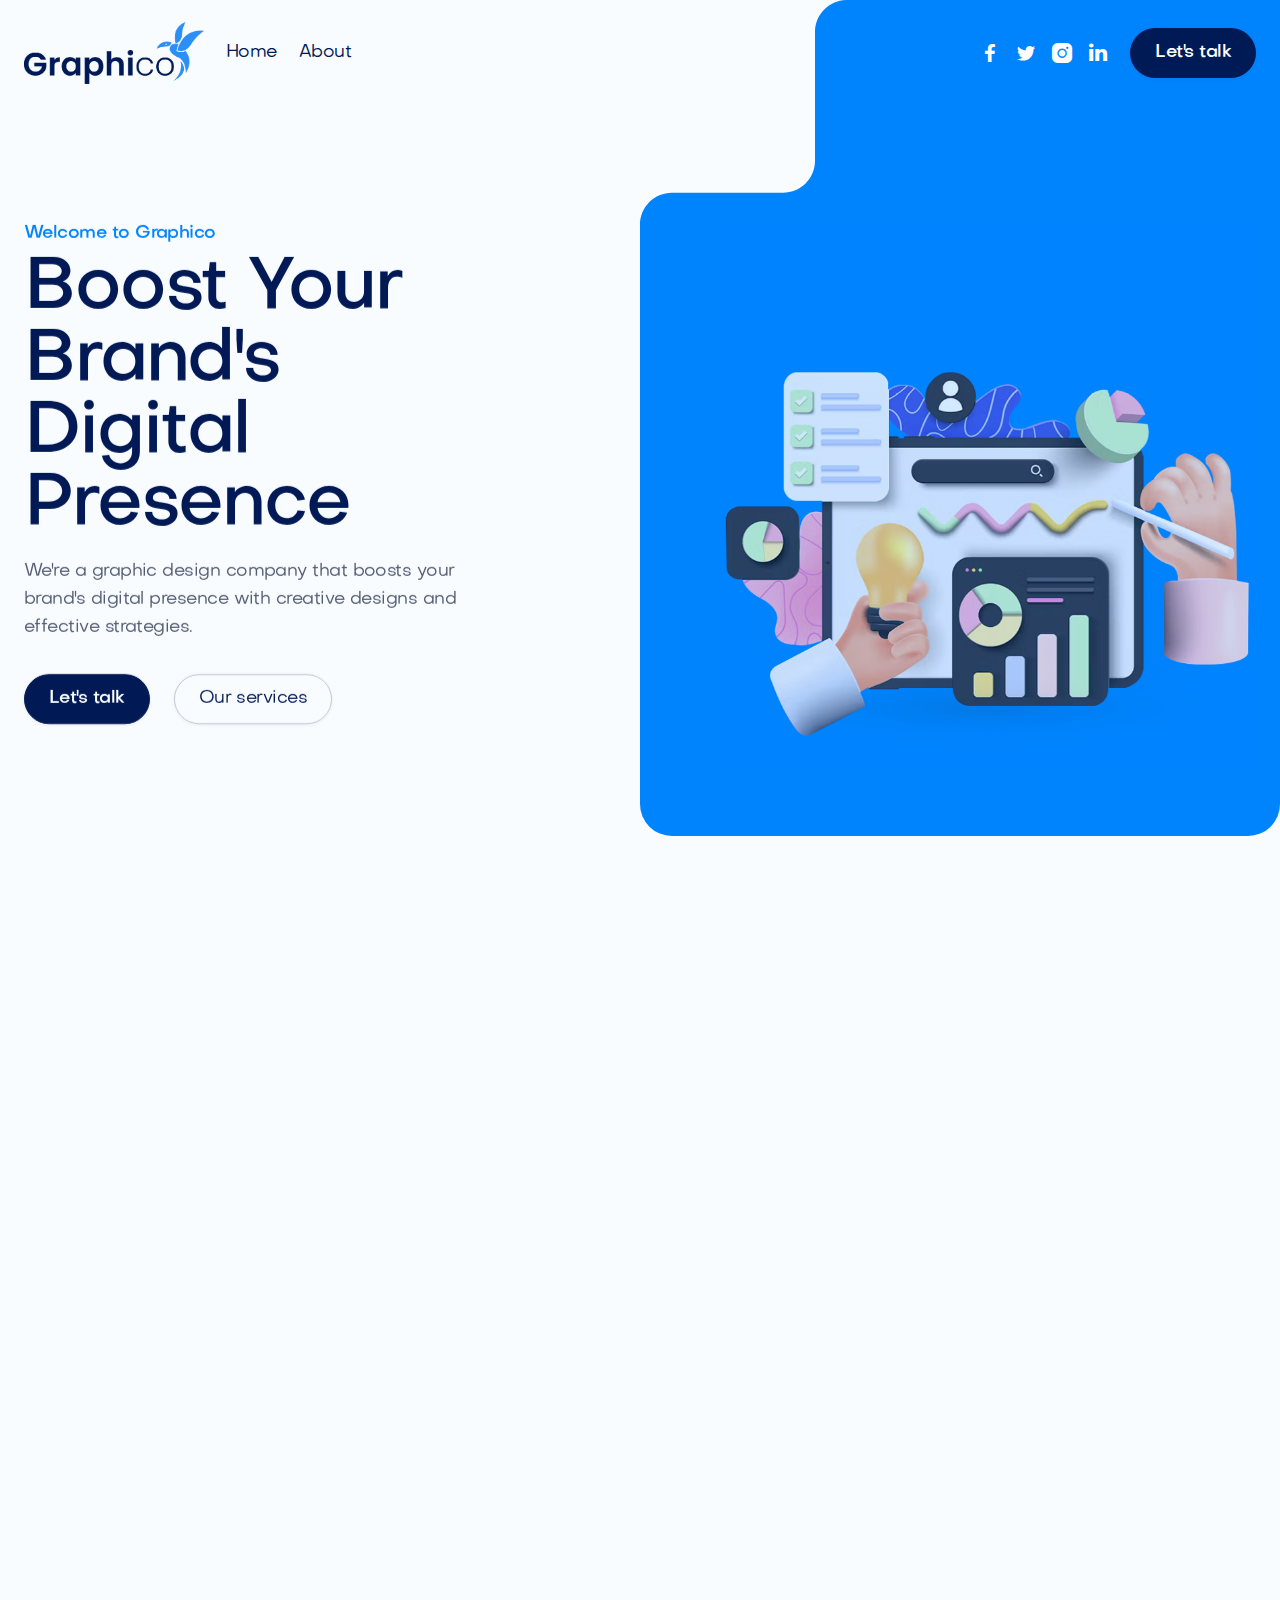
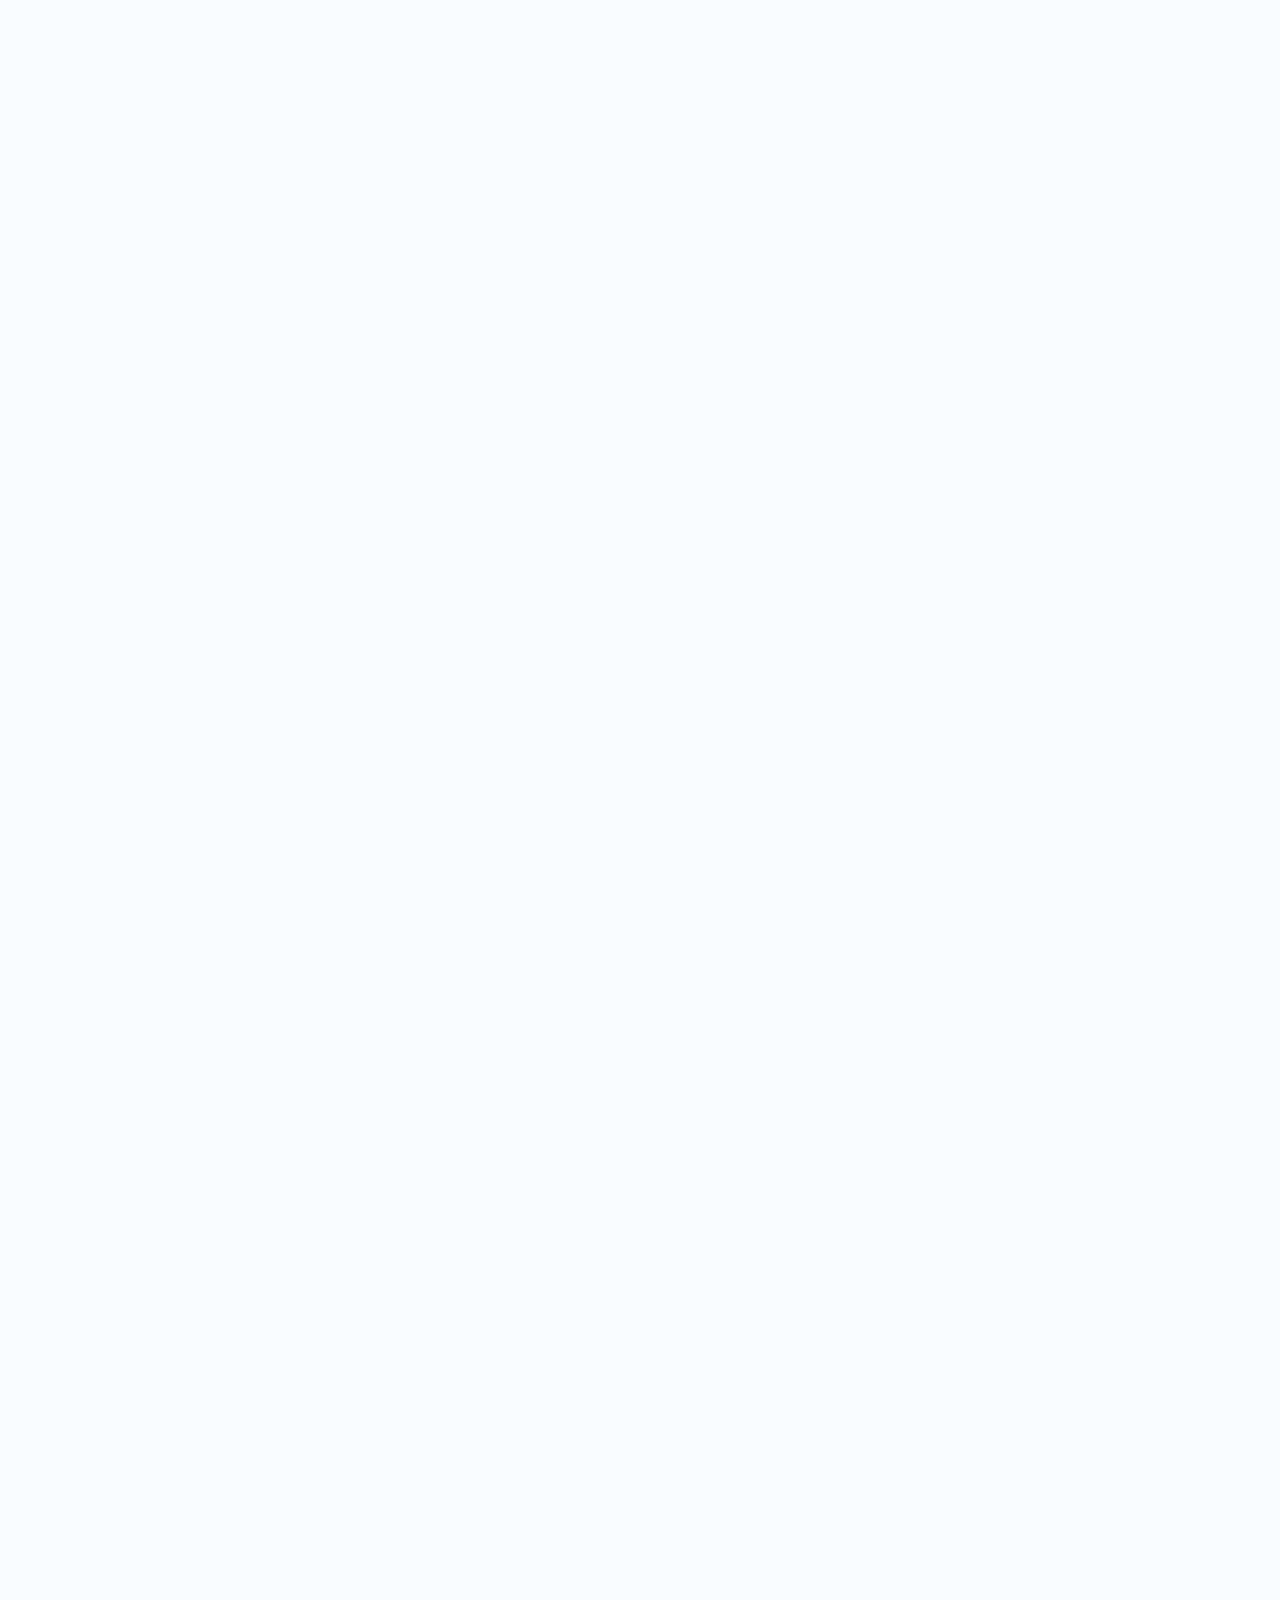
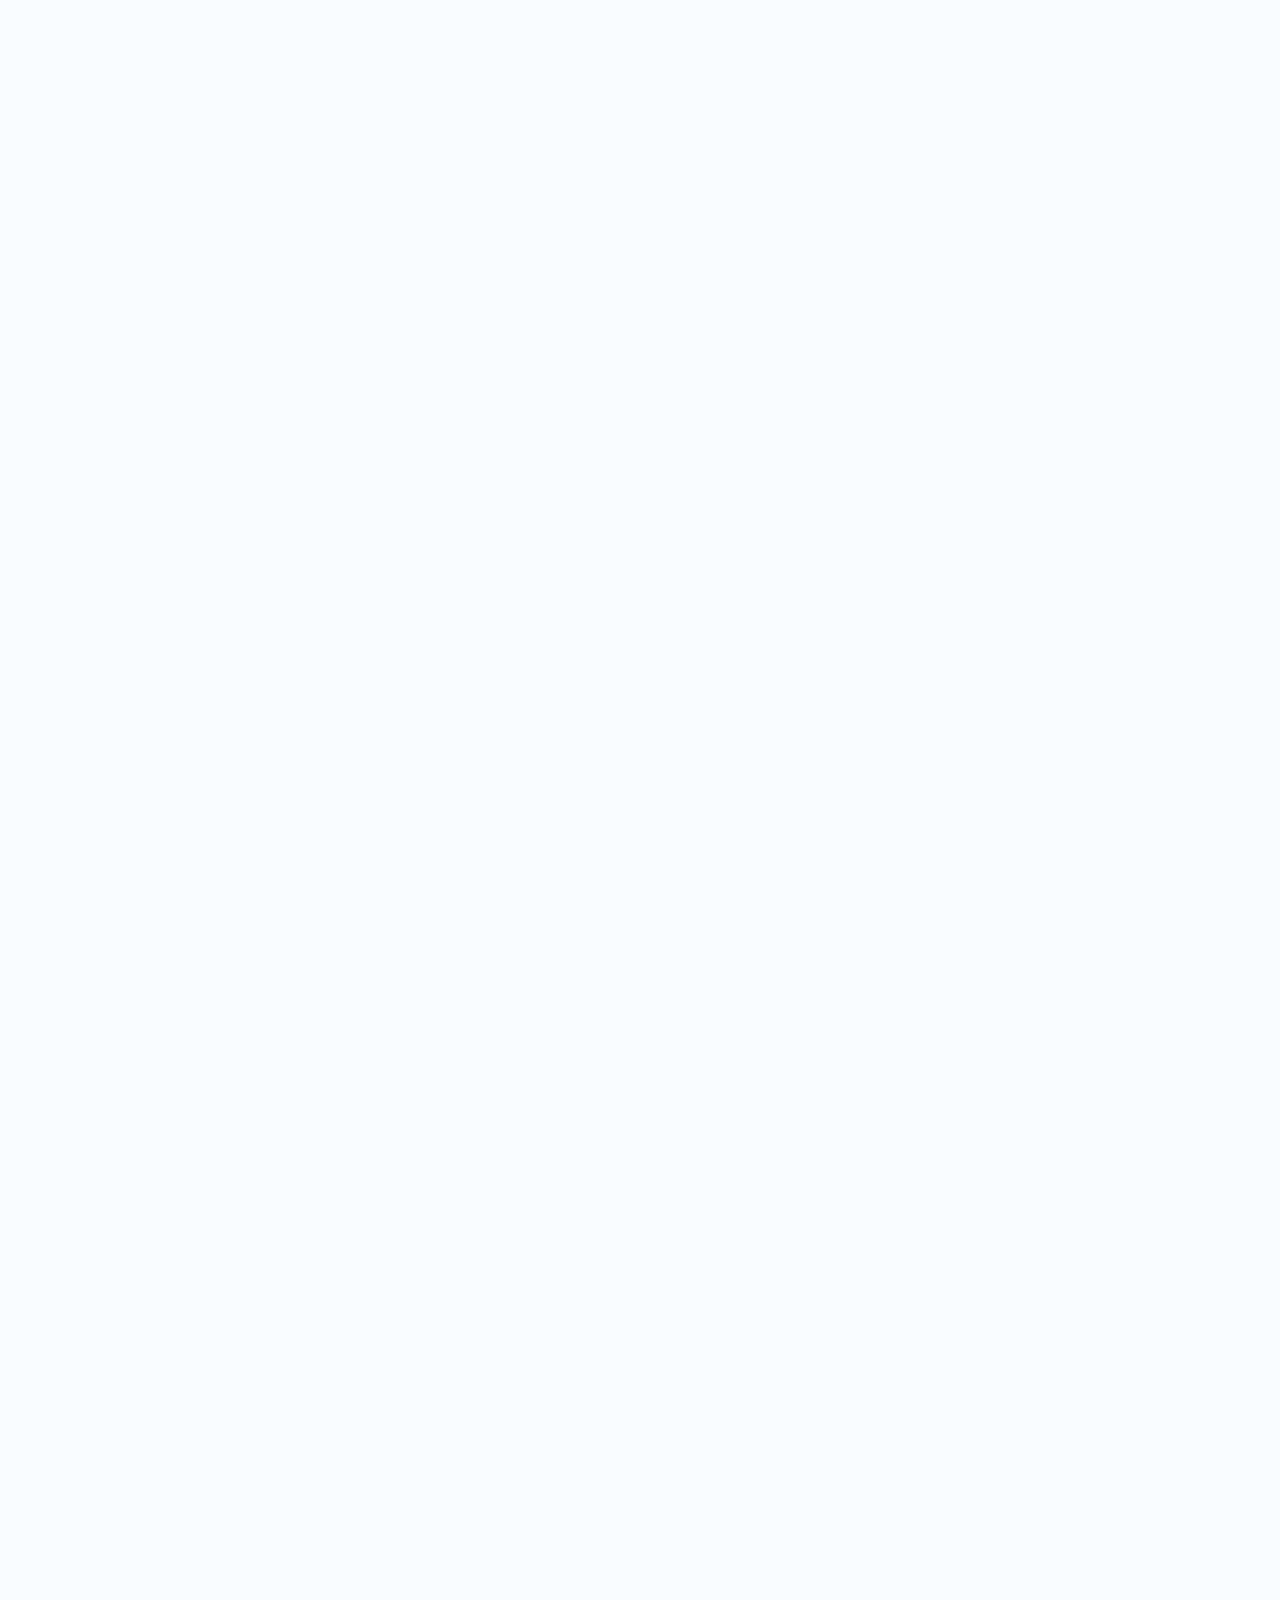
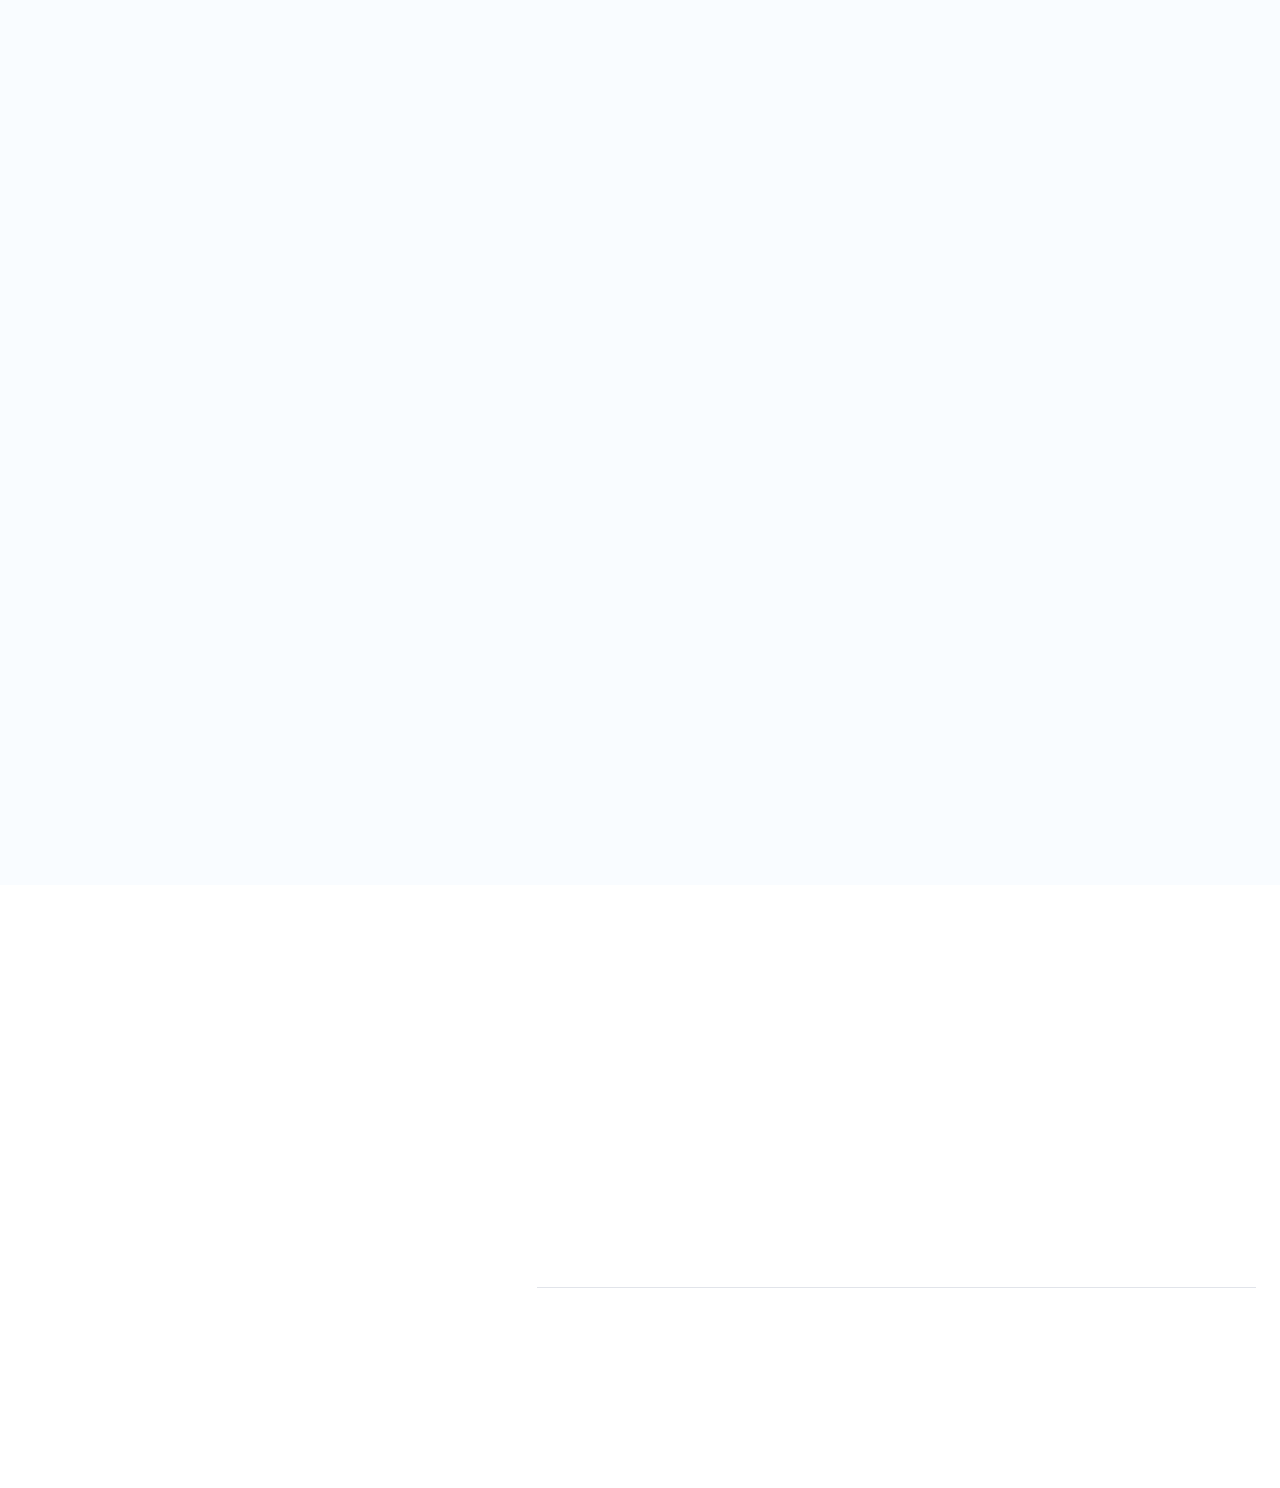
==== commit 6fcf7da7: "Update index.html" ====
--- a/index.html
+++ b/index.html
@@ -1243,7 +1243,7 @@
                 </div>
                 </div>
                 <div>
-                  <img src="images/needhelp.png 500w, images/needhelp.png 800w, images/needhelp.png" data-w-id="8489b25f-3960-739c-064b-f3a48f9ff822" sizes="(max-width: 479px) 100vw, (max-width: 767px) 94vw, (max-width: 991px) 95vw, (max-width: 1439px) 35vw, 453.84375px" alt="" class="fit-cover _w-h-100">
+                  <img src="images/needhelp.png 500w, images/needhelp.png 800w, images/needhelp.png 869w" data-w-id="8489b25f-3960-739c-064b-f3a48f9ff822" sizes="(max-width: 479px) 100vw, (max-width: 767px) 94vw, (max-width: 991px) 95vw, (max-width: 1439px) 35vw, 453.84375px" alt="" class="fit-cover _w-h-100">
                 </div>
                 <div class="footer-left---bg"></div>
               </div>
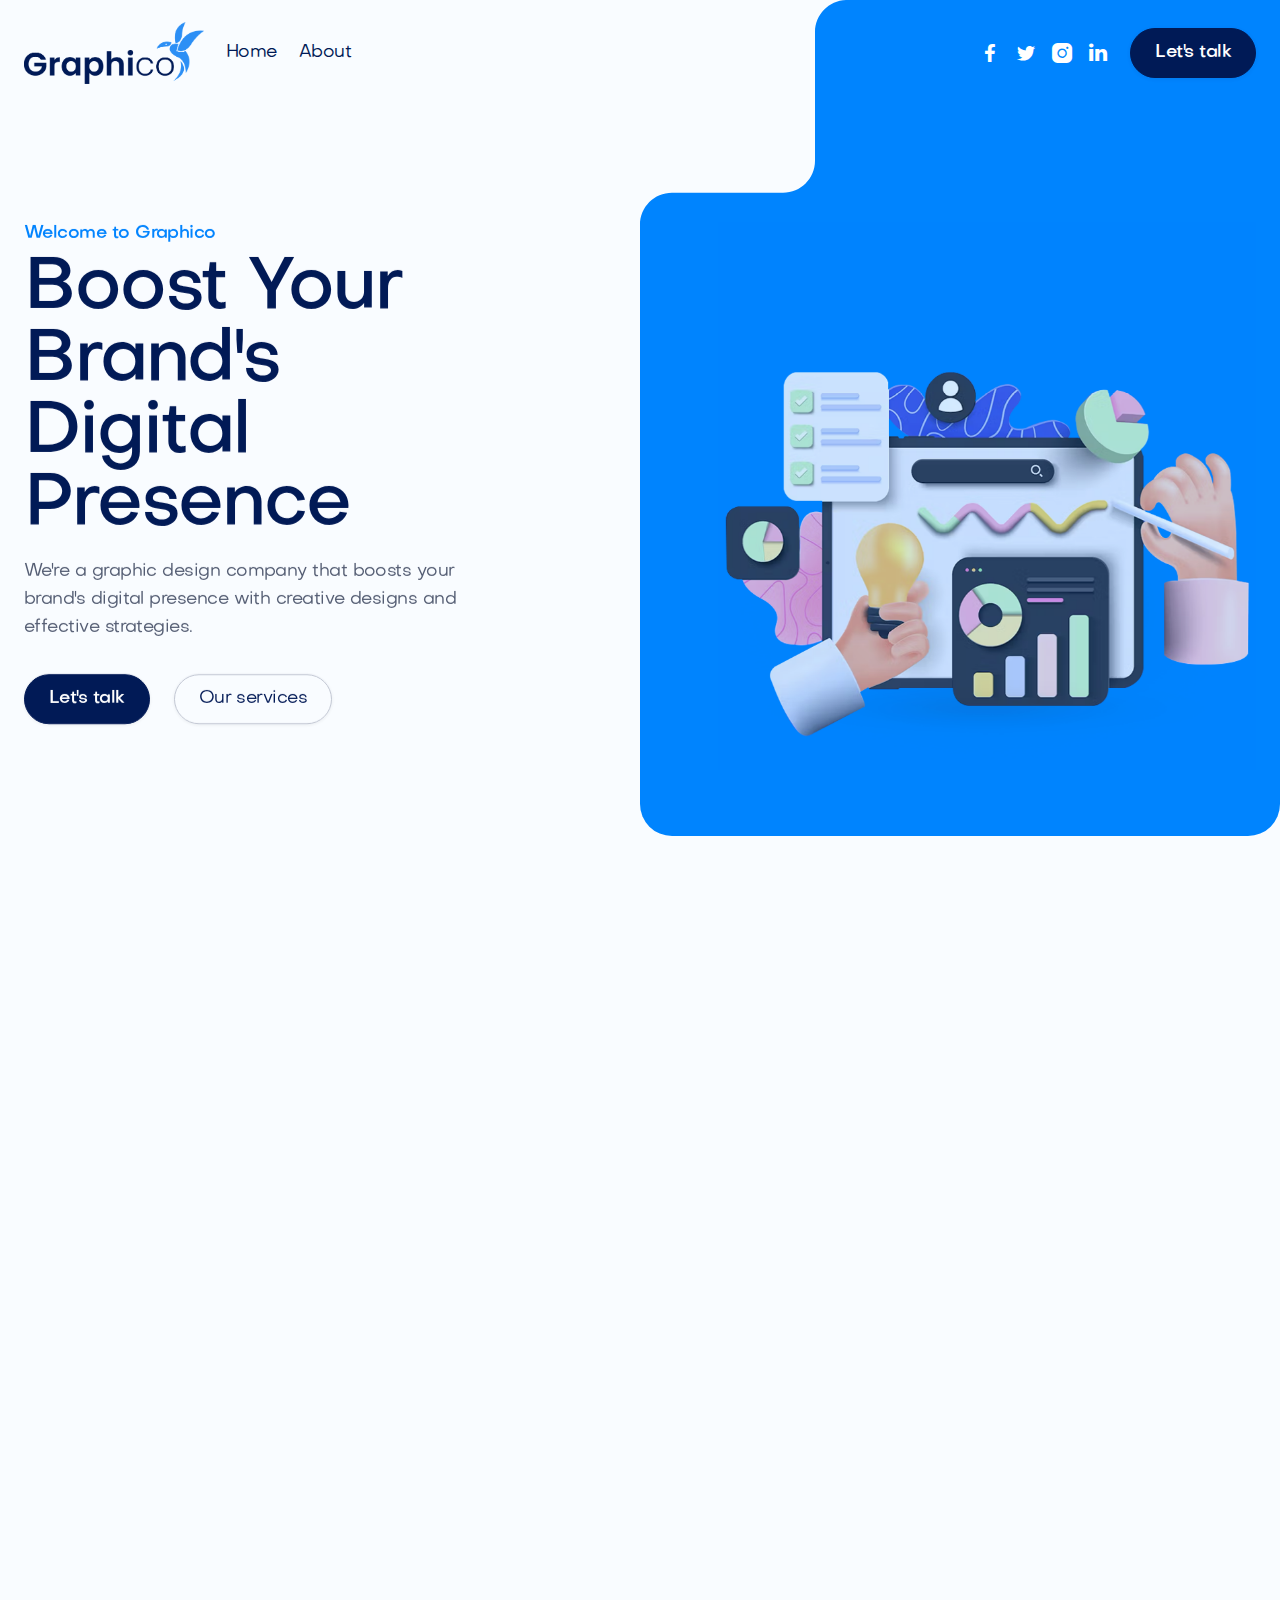
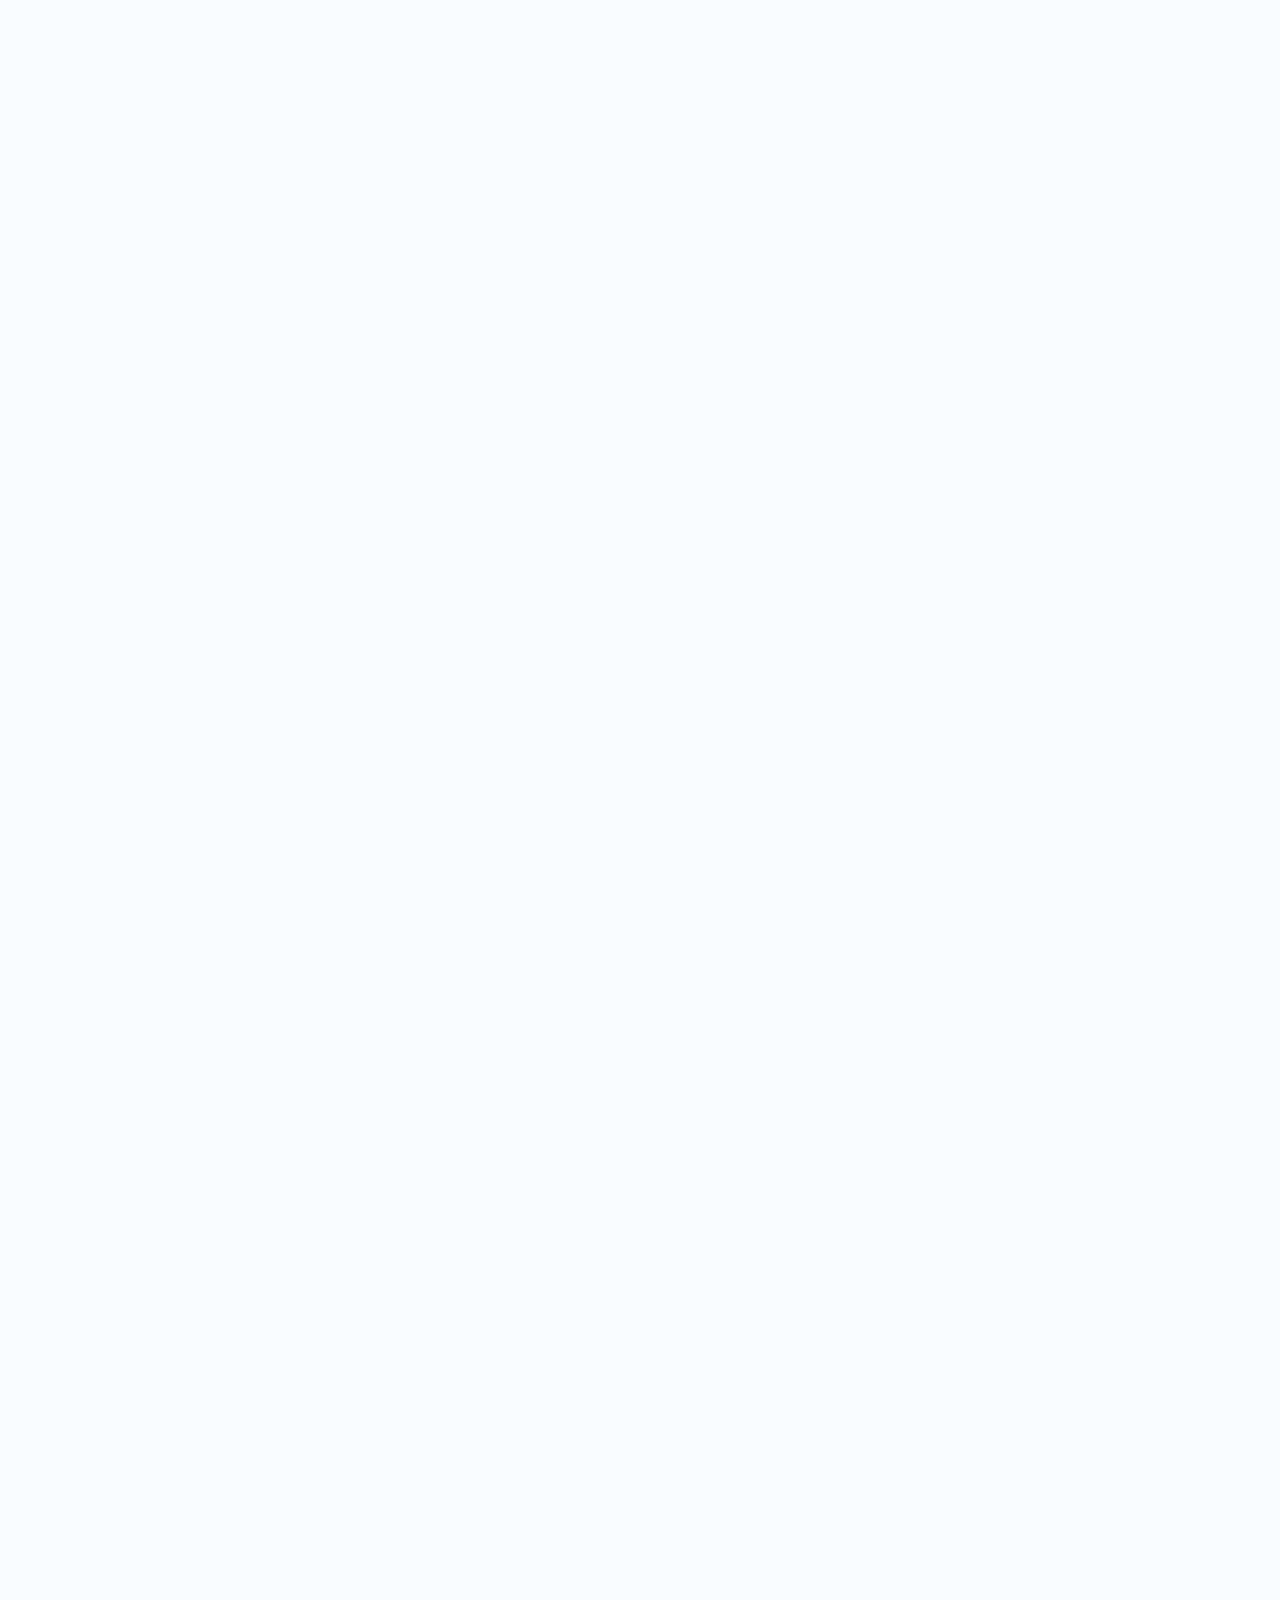
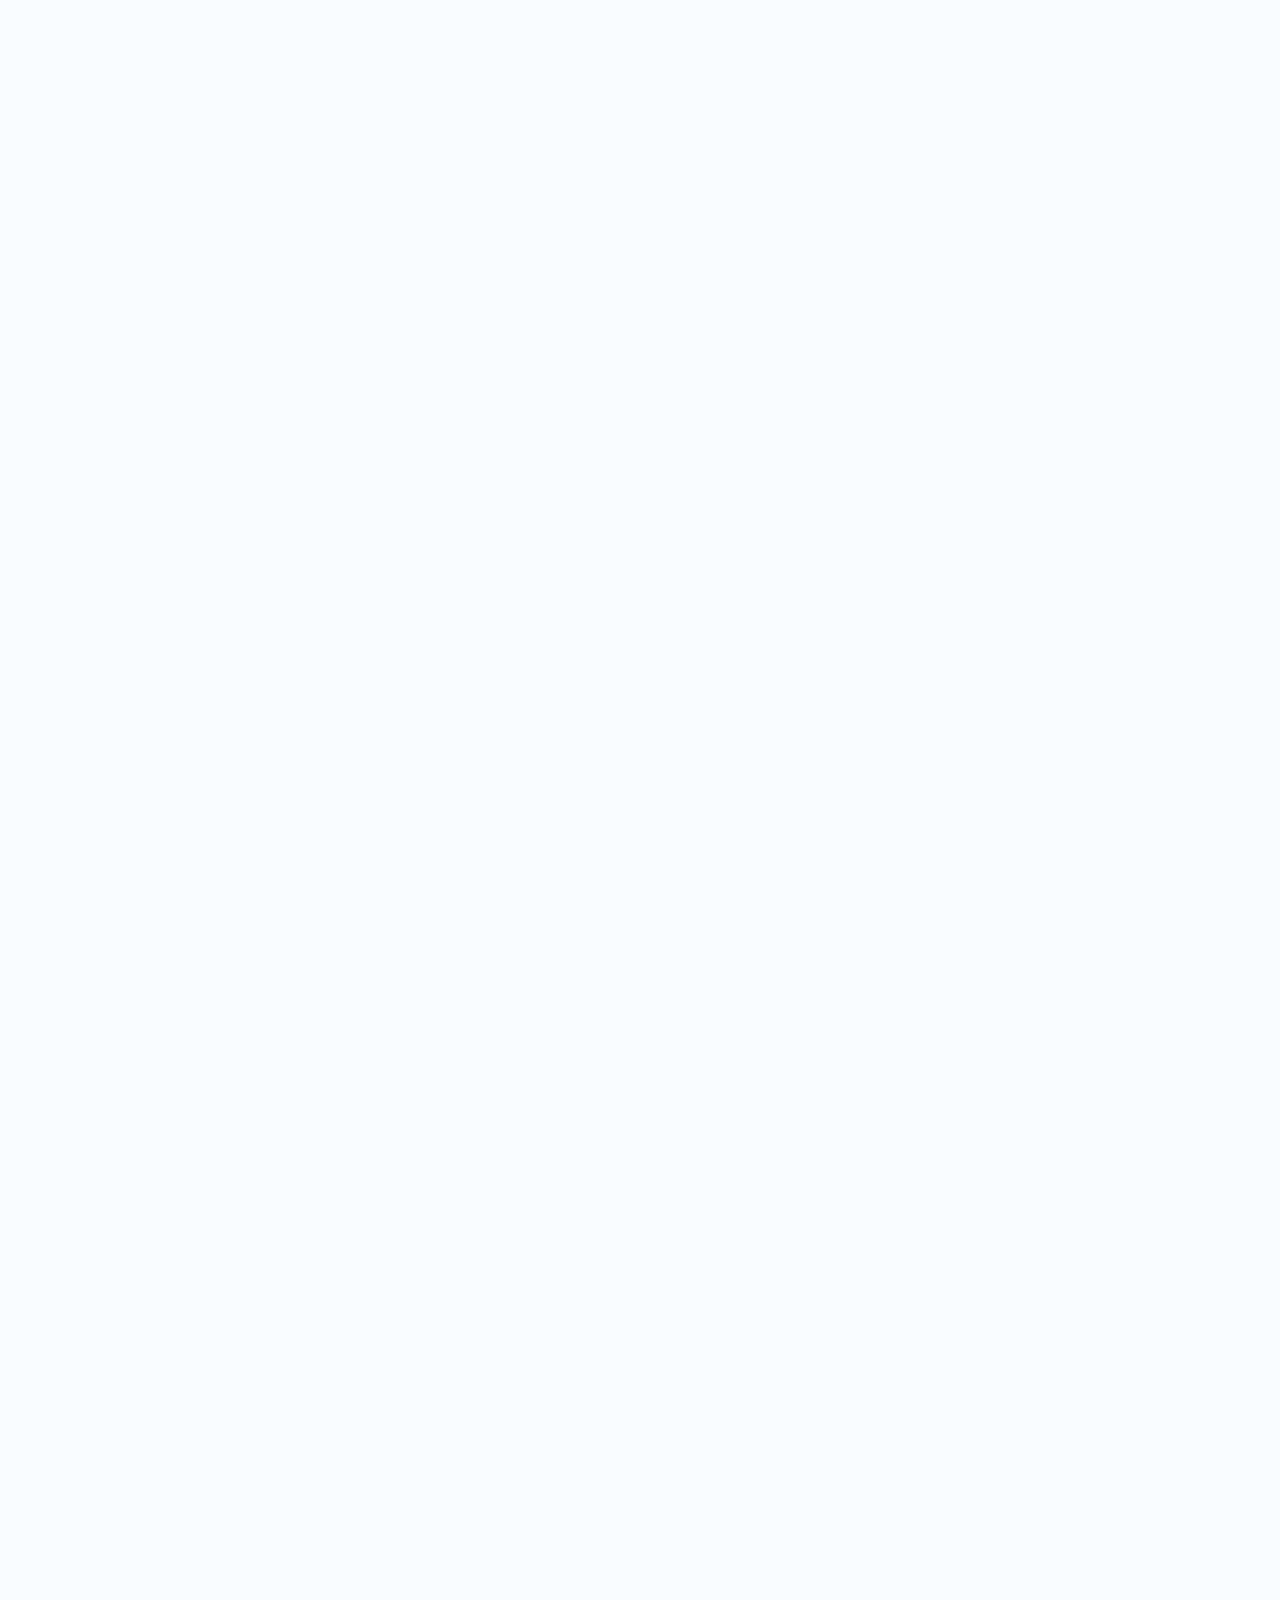
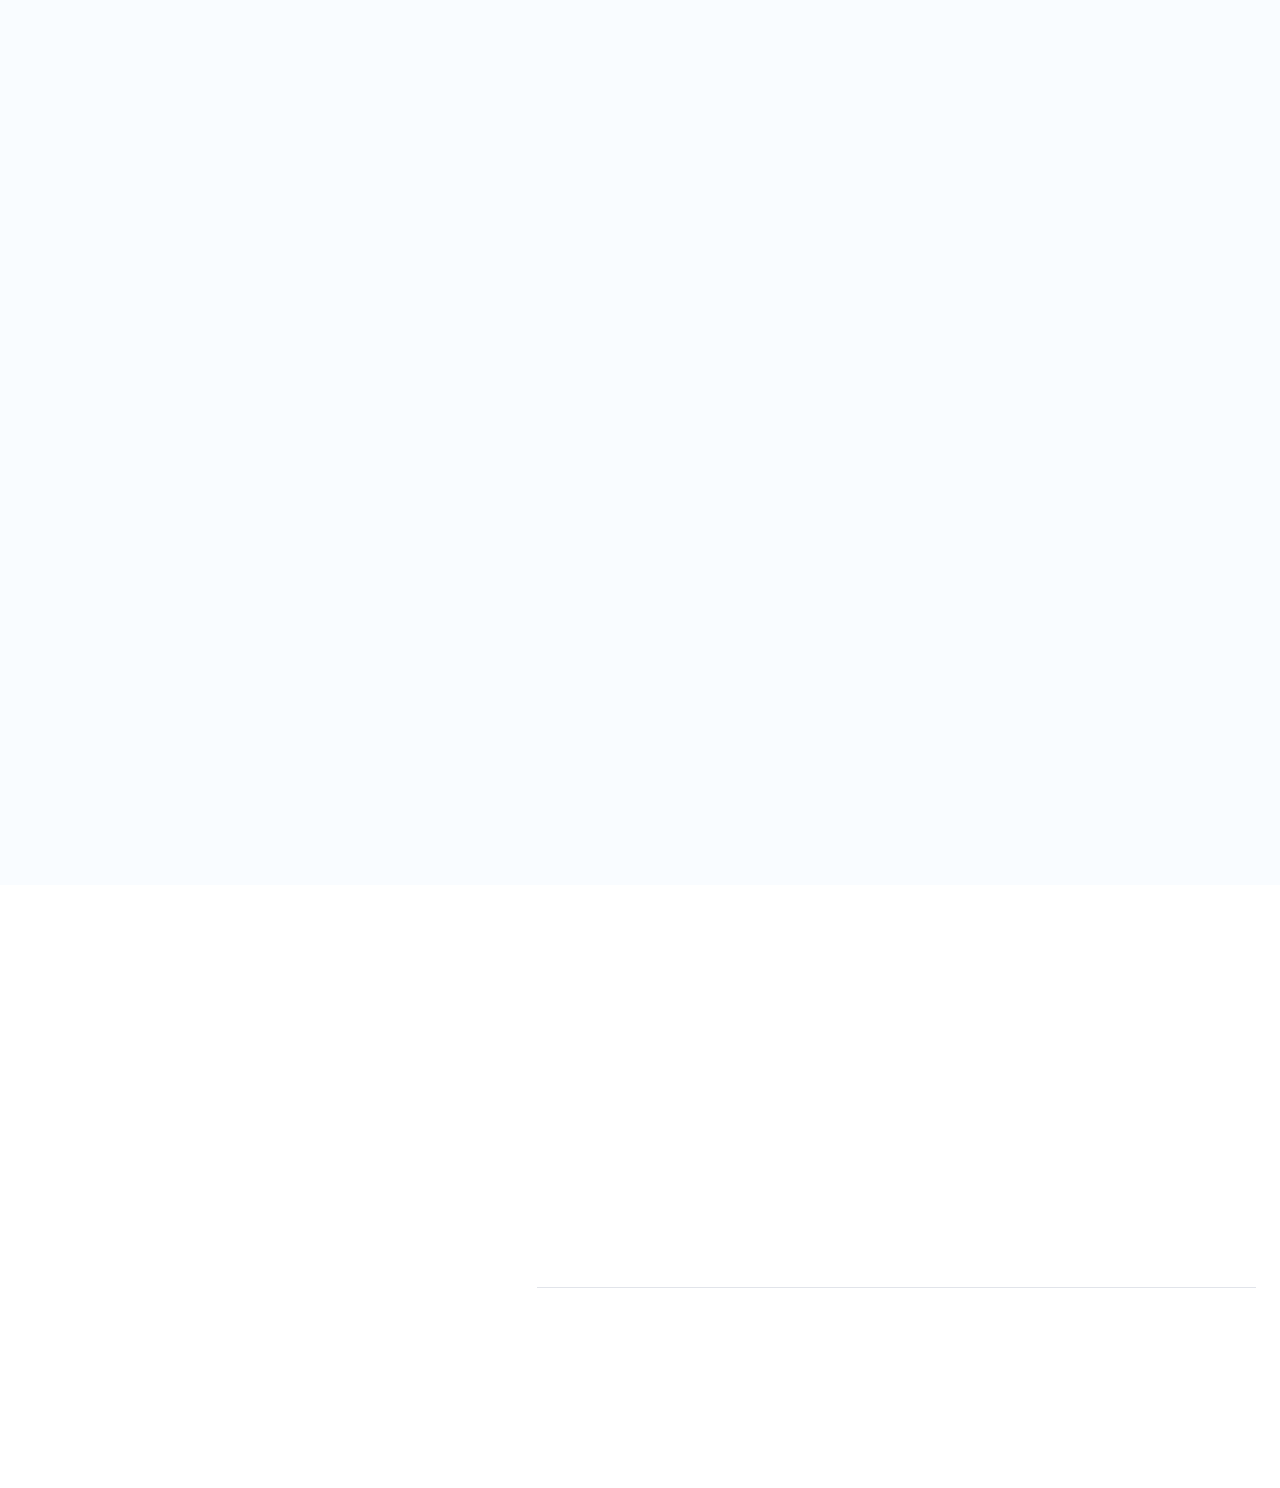
==== commit 2d8f0f64: "Update index.html" ====
--- a/index.html
+++ b/index.html
@@ -1243,7 +1243,7 @@
                 </div>
                 </div>
                 <div>
-                  <img src="images/needhelp.png 500w, images/needhelp.png 800w, images/needhelp.png 869w" data-w-id="8489b25f-3960-739c-064b-f3a48f9ff822" sizes="(max-width: 479px) 100vw, (max-width: 767px) 94vw, (max-width: 991px) 95vw, (max-width: 1439px) 35vw, 453.84375px" alt="" class="fit-cover _w-h-100">
+                  <img src="images/needhelp01.png 500w, images/needhelp.png 800w, images/needhelp.png 869w" data-w-id="8489b25f-3960-739c-064b-f3a48f9ff822" sizes="(max-width: 479px) 100vw, (max-width: 767px) 94vw, (max-width: 991px) 95vw, (max-width: 1439px) 35vw, 453.84375px" alt="" class="fit-cover _w-h-100">
                 </div>
                 <div class="footer-left---bg"></div>
               </div>
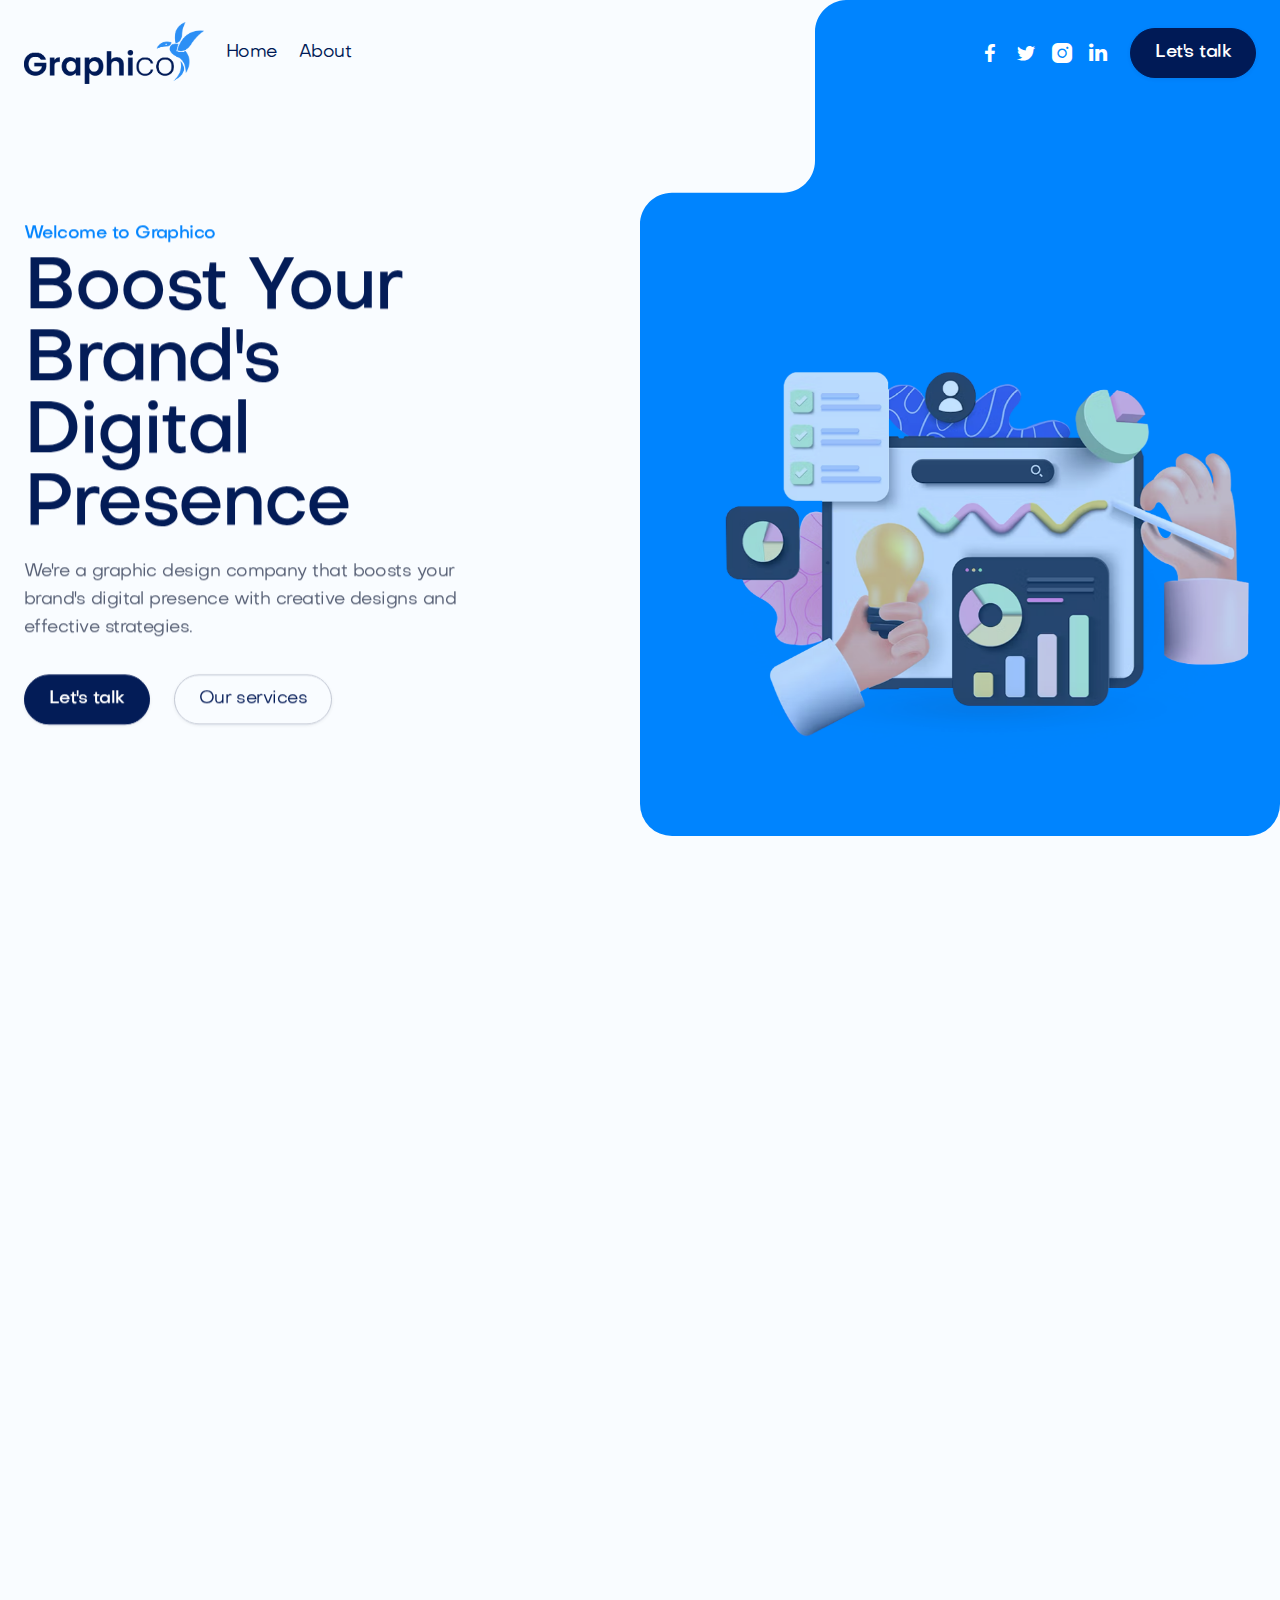
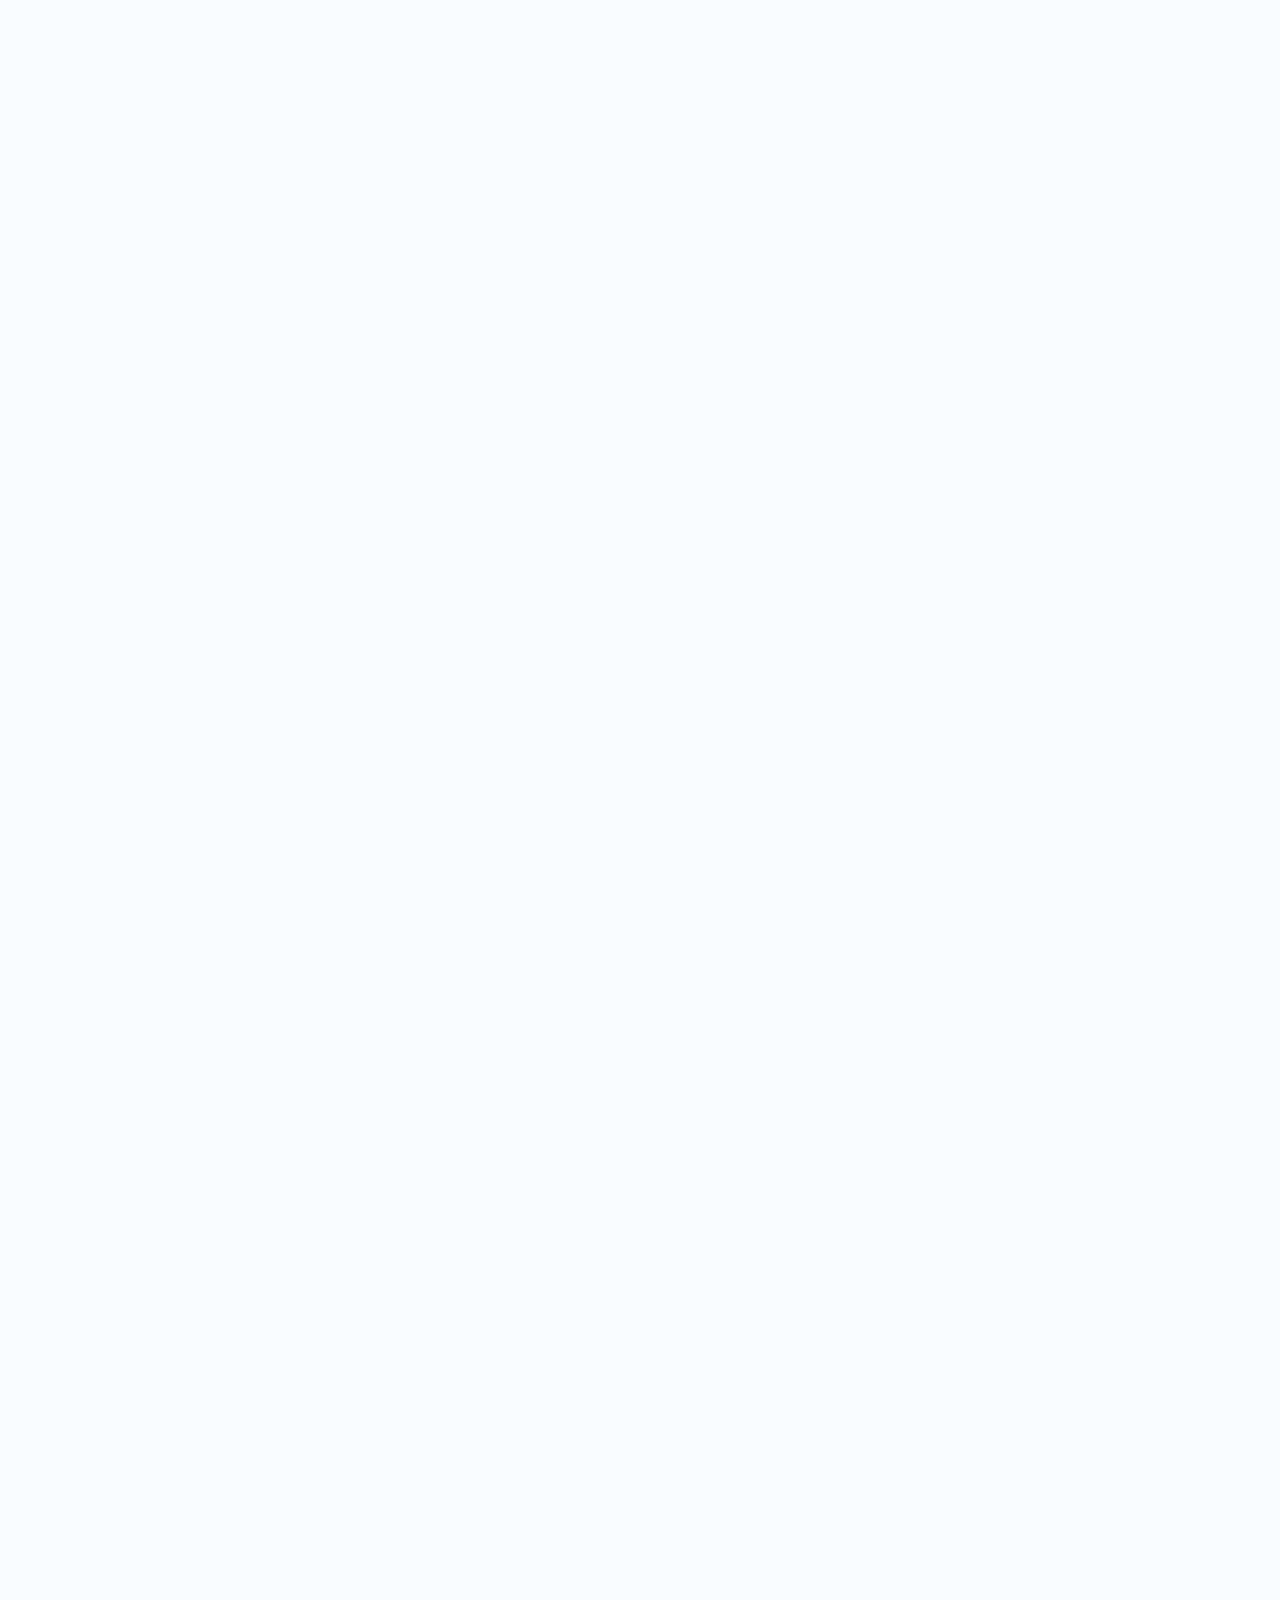
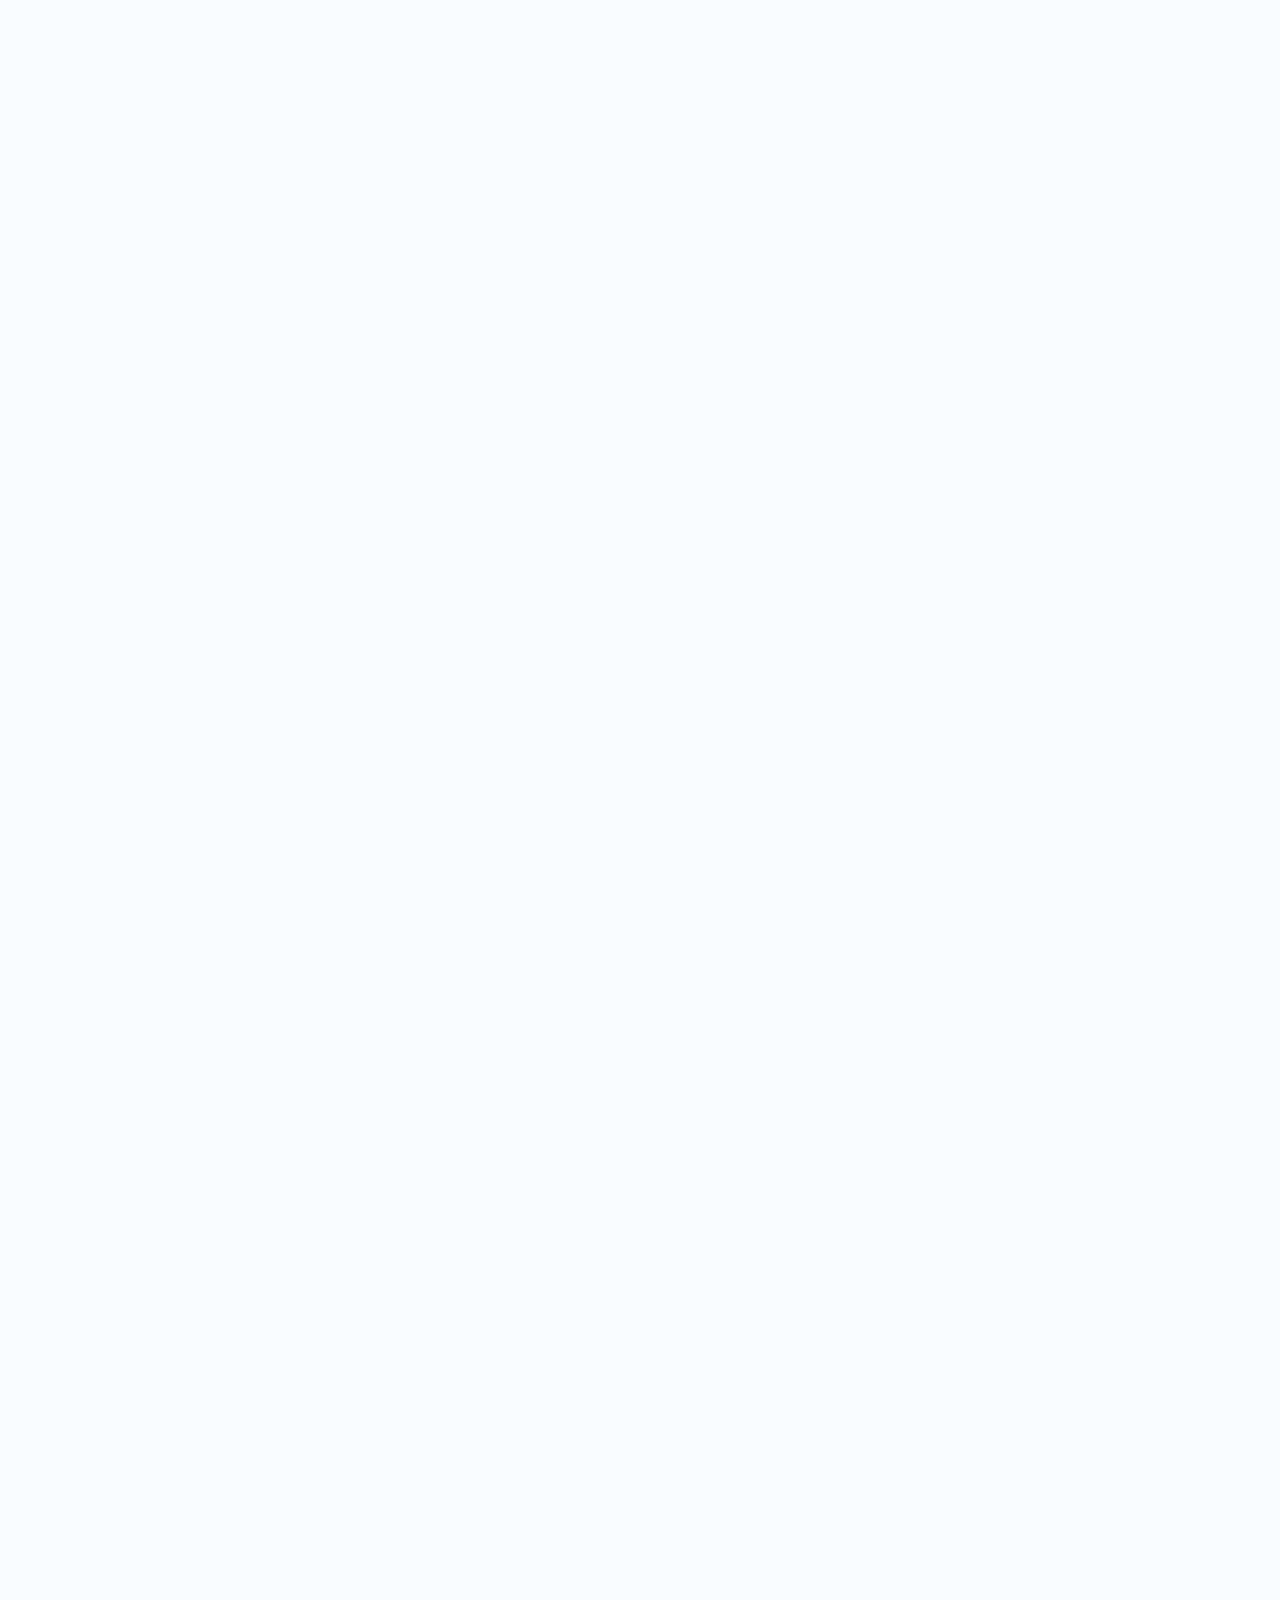
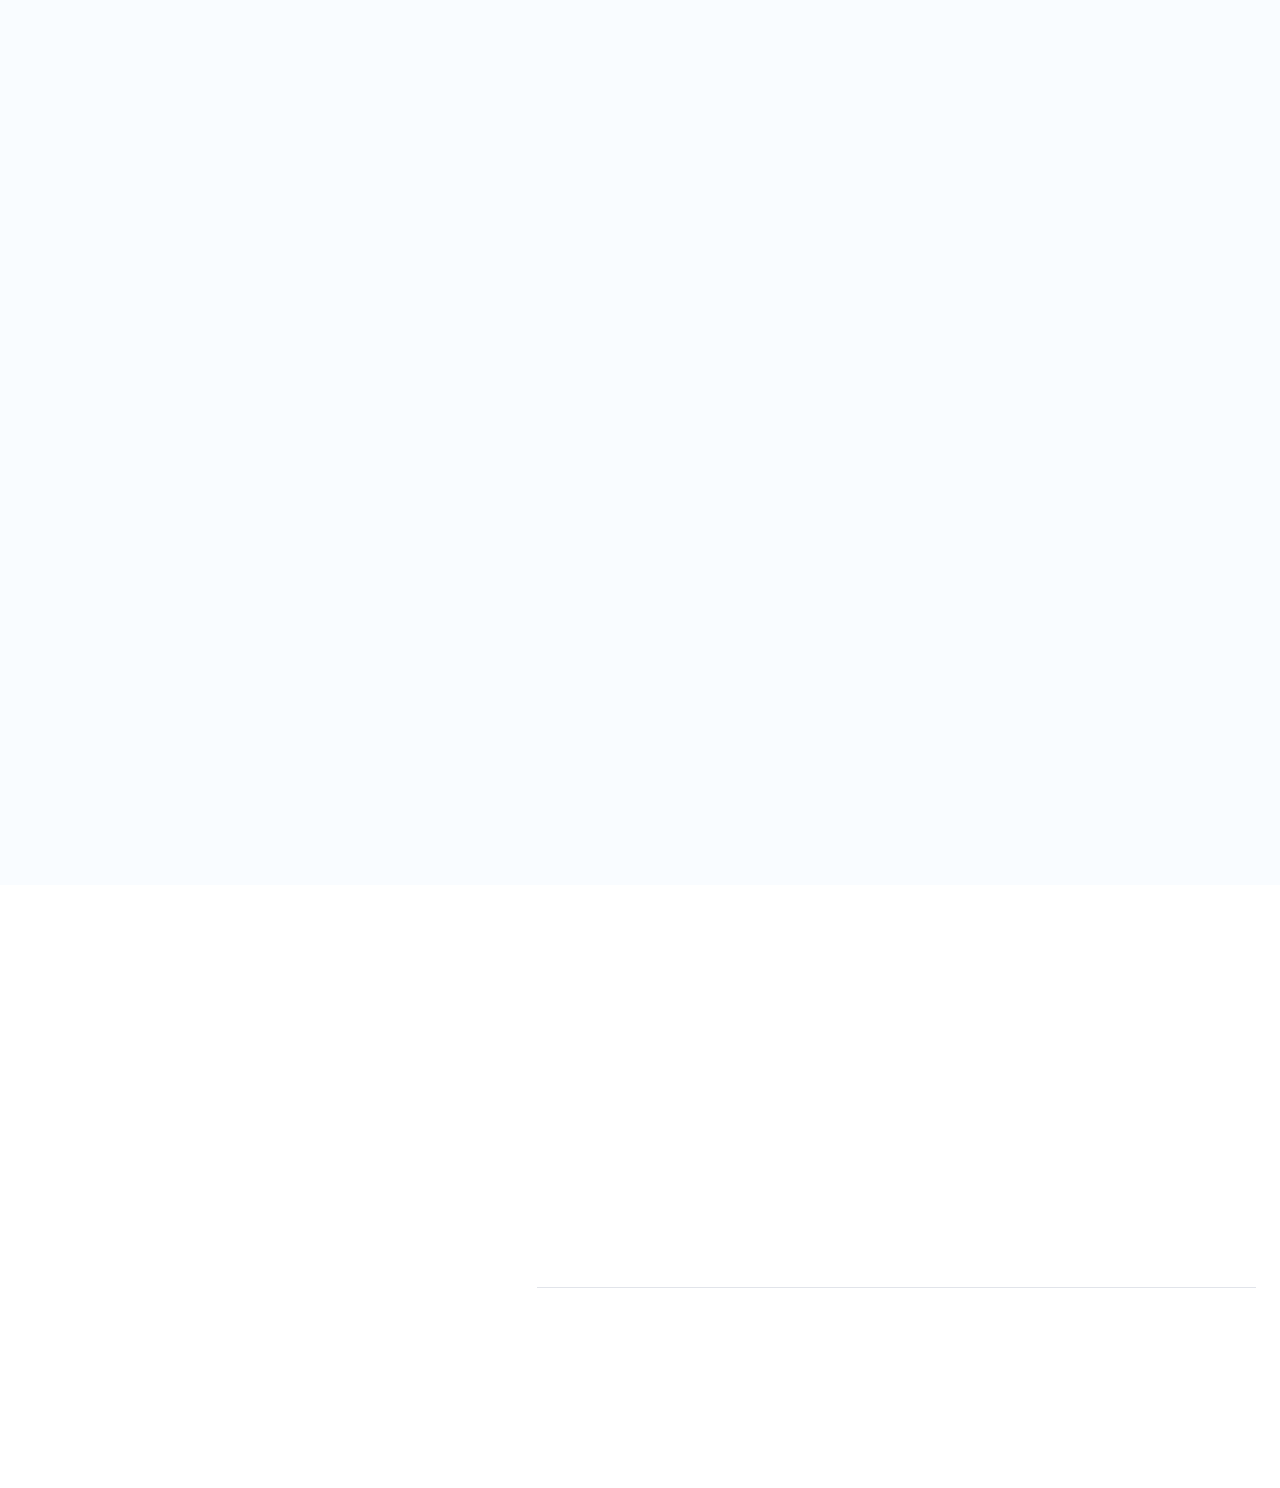
==== commit 1f498093: "Update index.html" ====
--- a/index.html
+++ b/index.html
@@ -1243,7 +1243,7 @@
                 </div>
                 </div>
                 <div>
-                  <img src="images/needhelp01.png 500w, images/needhelp.png 800w, images/needhelp.png 869w" data-w-id="8489b25f-3960-739c-064b-f3a48f9ff822" sizes="(max-width: 479px) 100vw, (max-width: 767px) 94vw, (max-width: 991px) 95vw, (max-width: 1439px) 35vw, 453.84375px" alt="" class="fit-cover _w-h-100">
+                  <img src="images/needhelp01.png 500w, images/needhelp01.png 800w, images/needhelp01.png 869w" data-w-id="8489b25f-3960-739c-064b-f3a48f9ff822" sizes="(max-width: 479px) 100vw, (max-width: 767px) 94vw, (max-width: 991px) 95vw, (max-width: 1439px) 35vw, 453.84375px" alt="" class="fit-cover _w-h-100">
                 </div>
                 <div class="footer-left---bg"></div>
               </div>
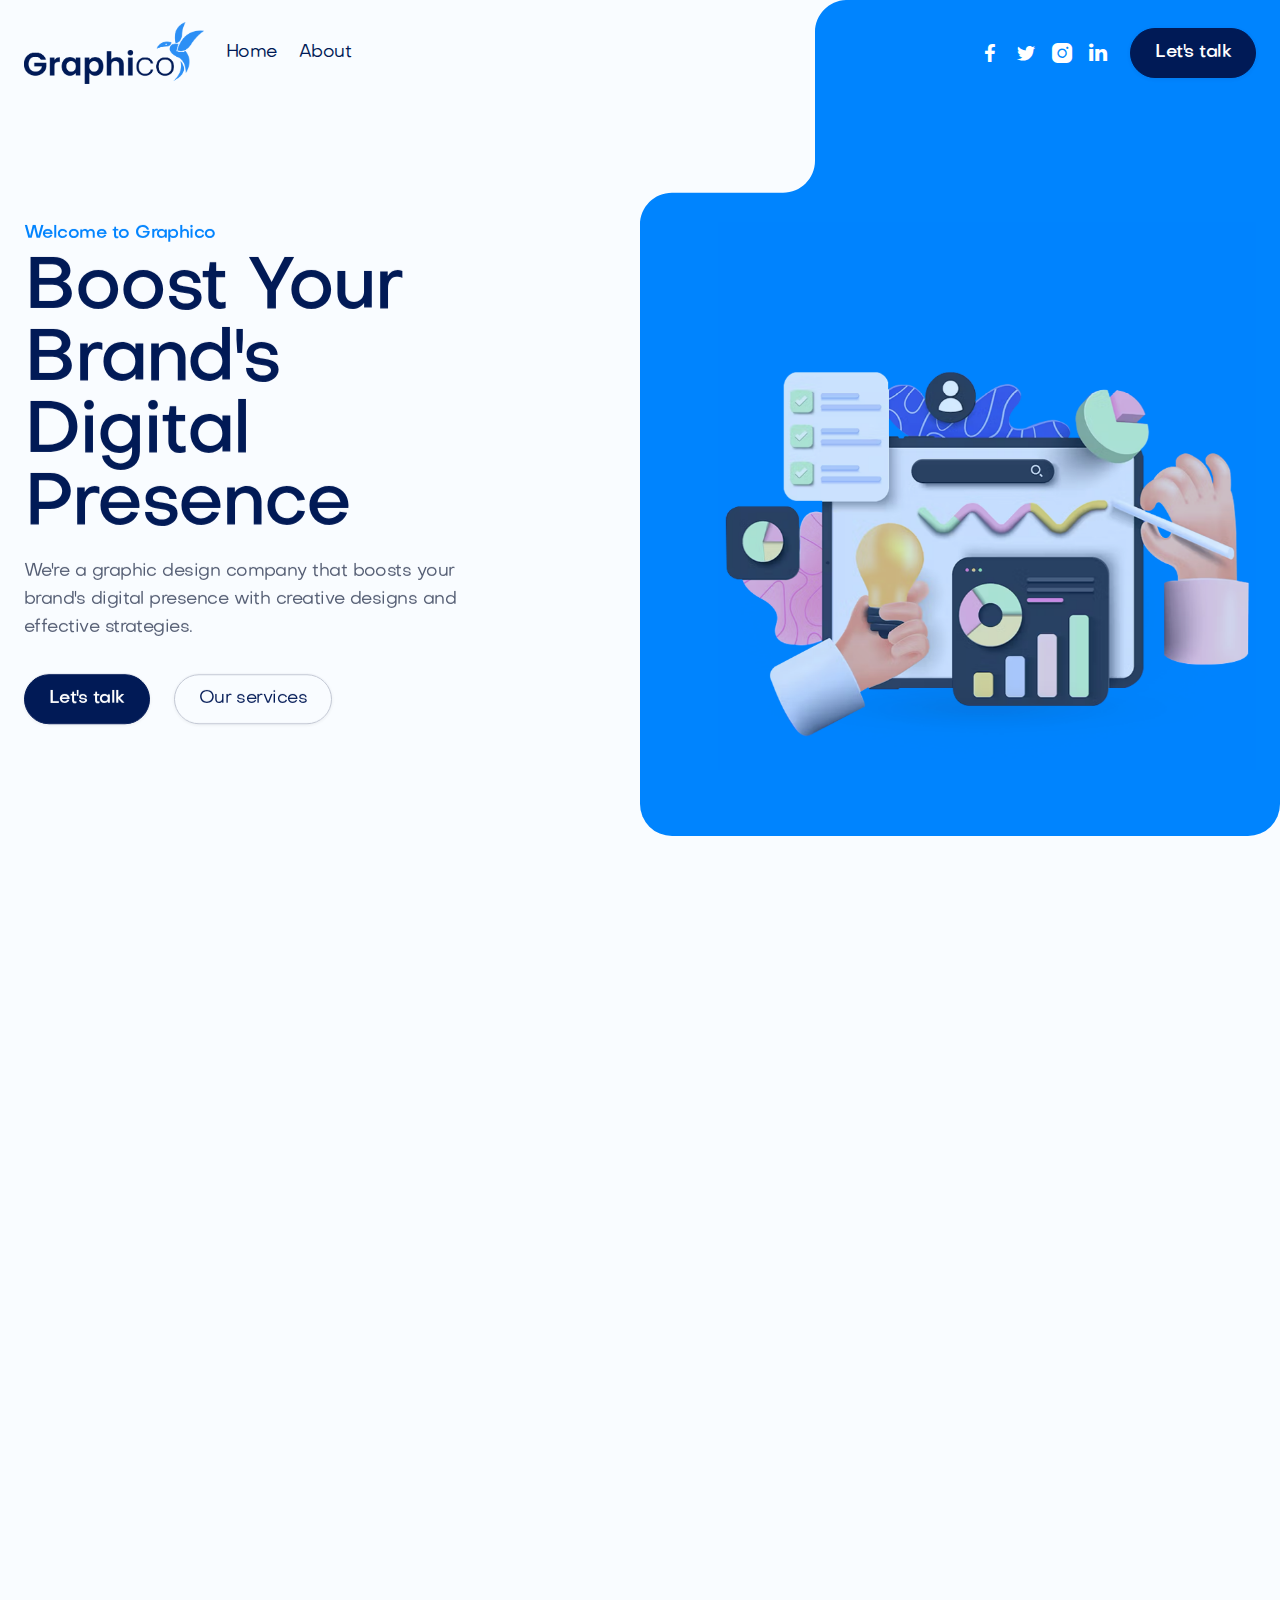
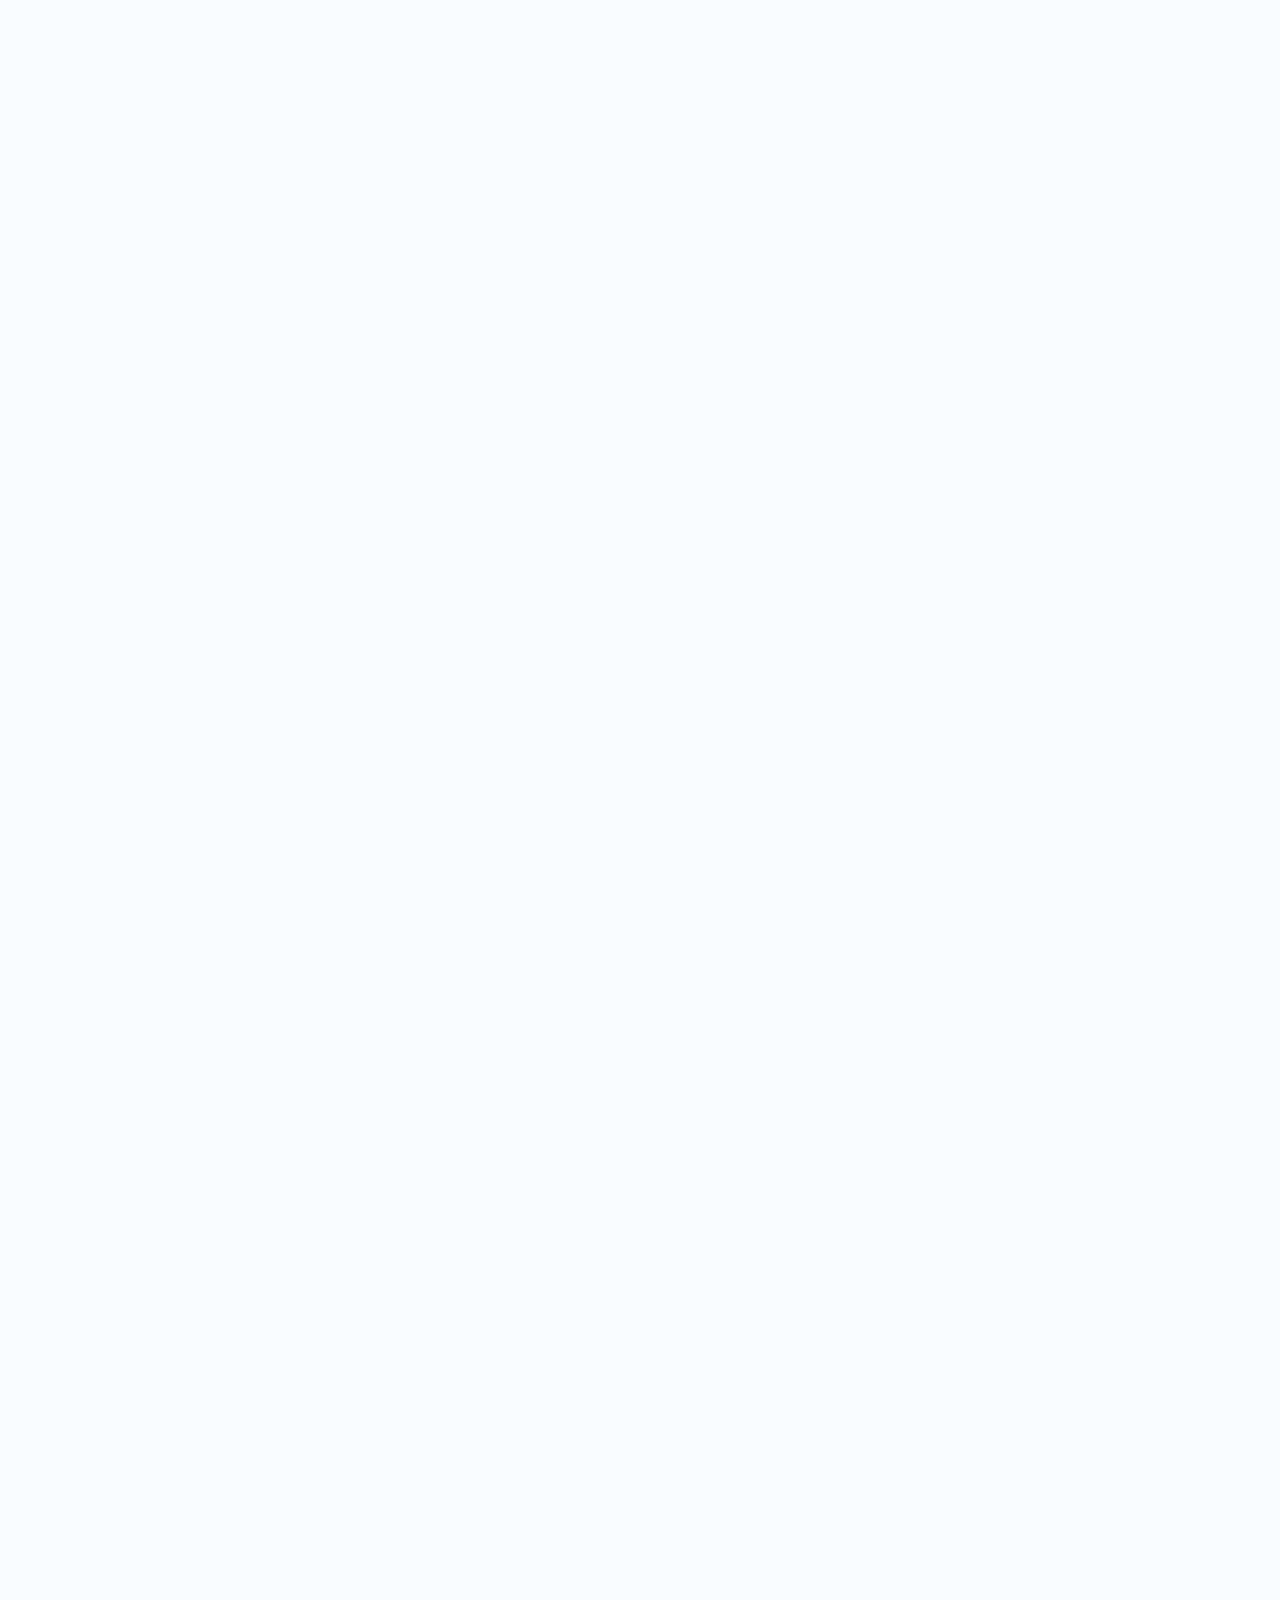
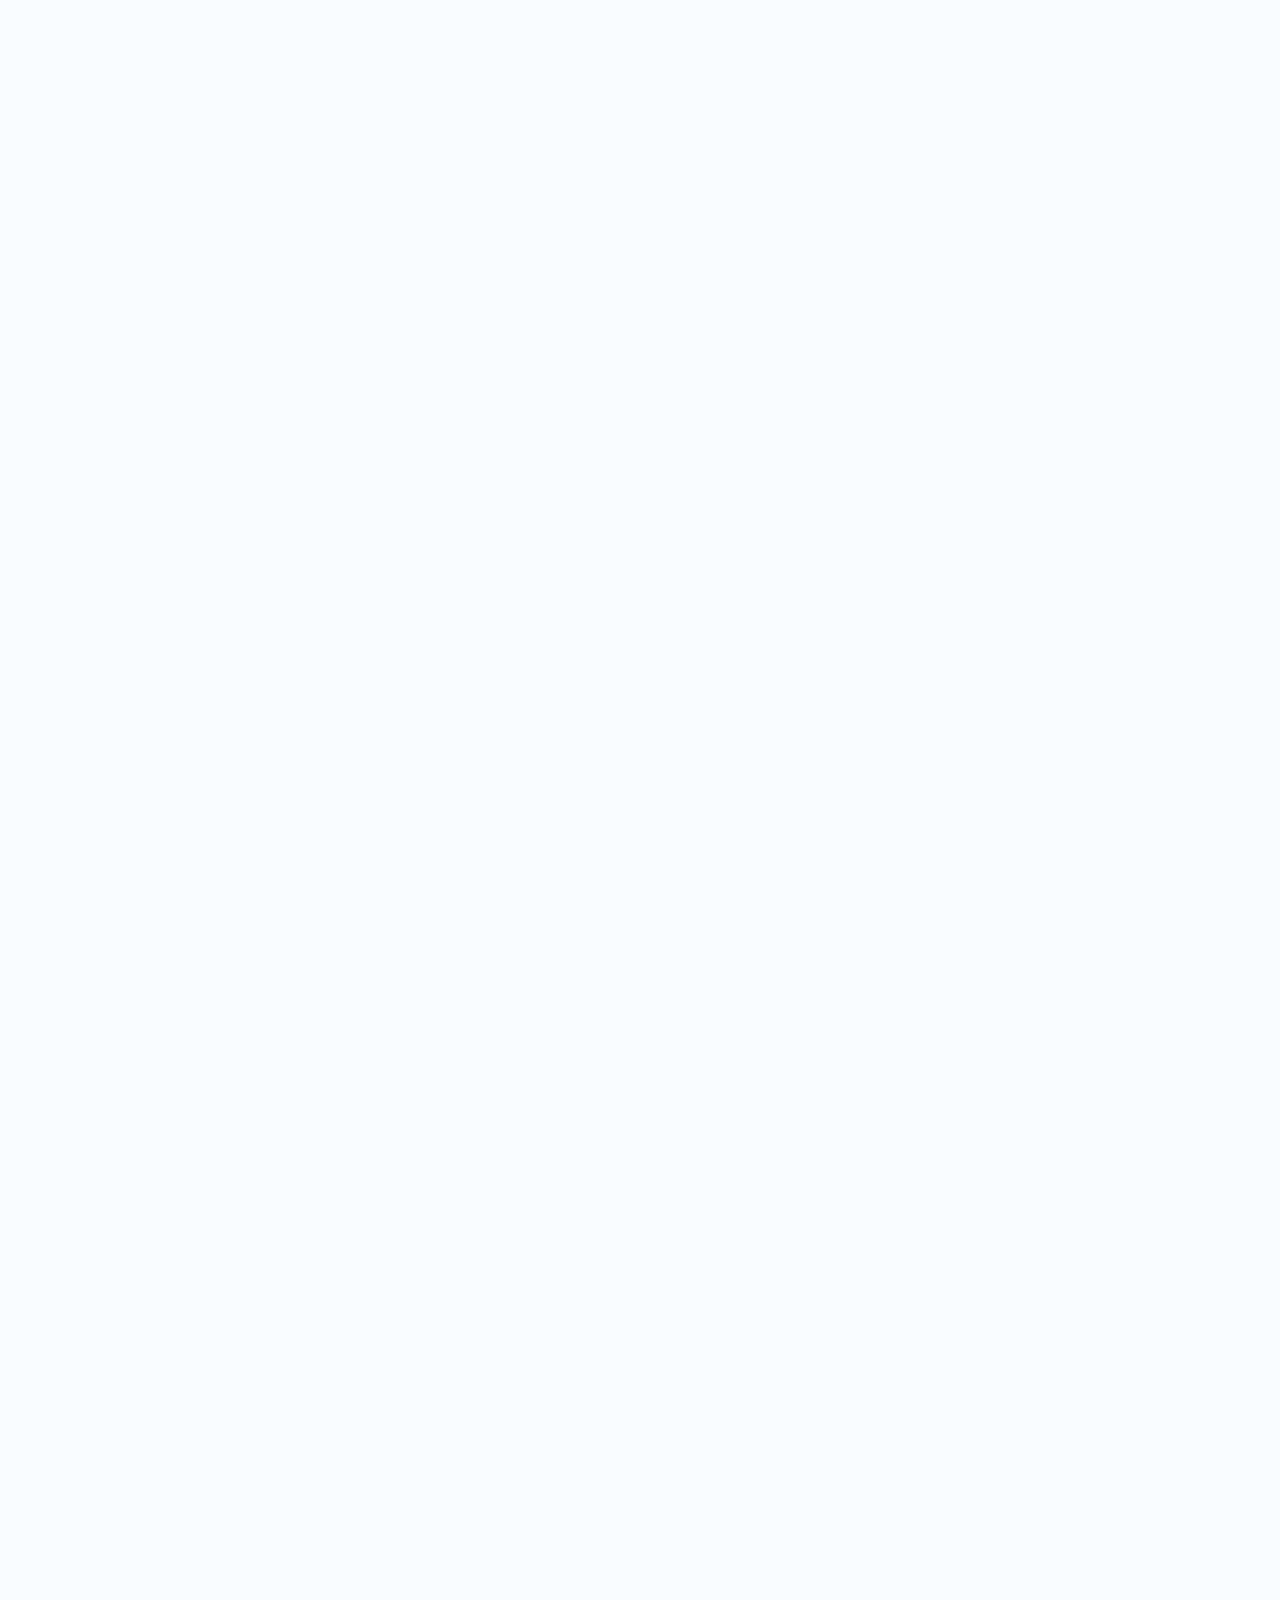
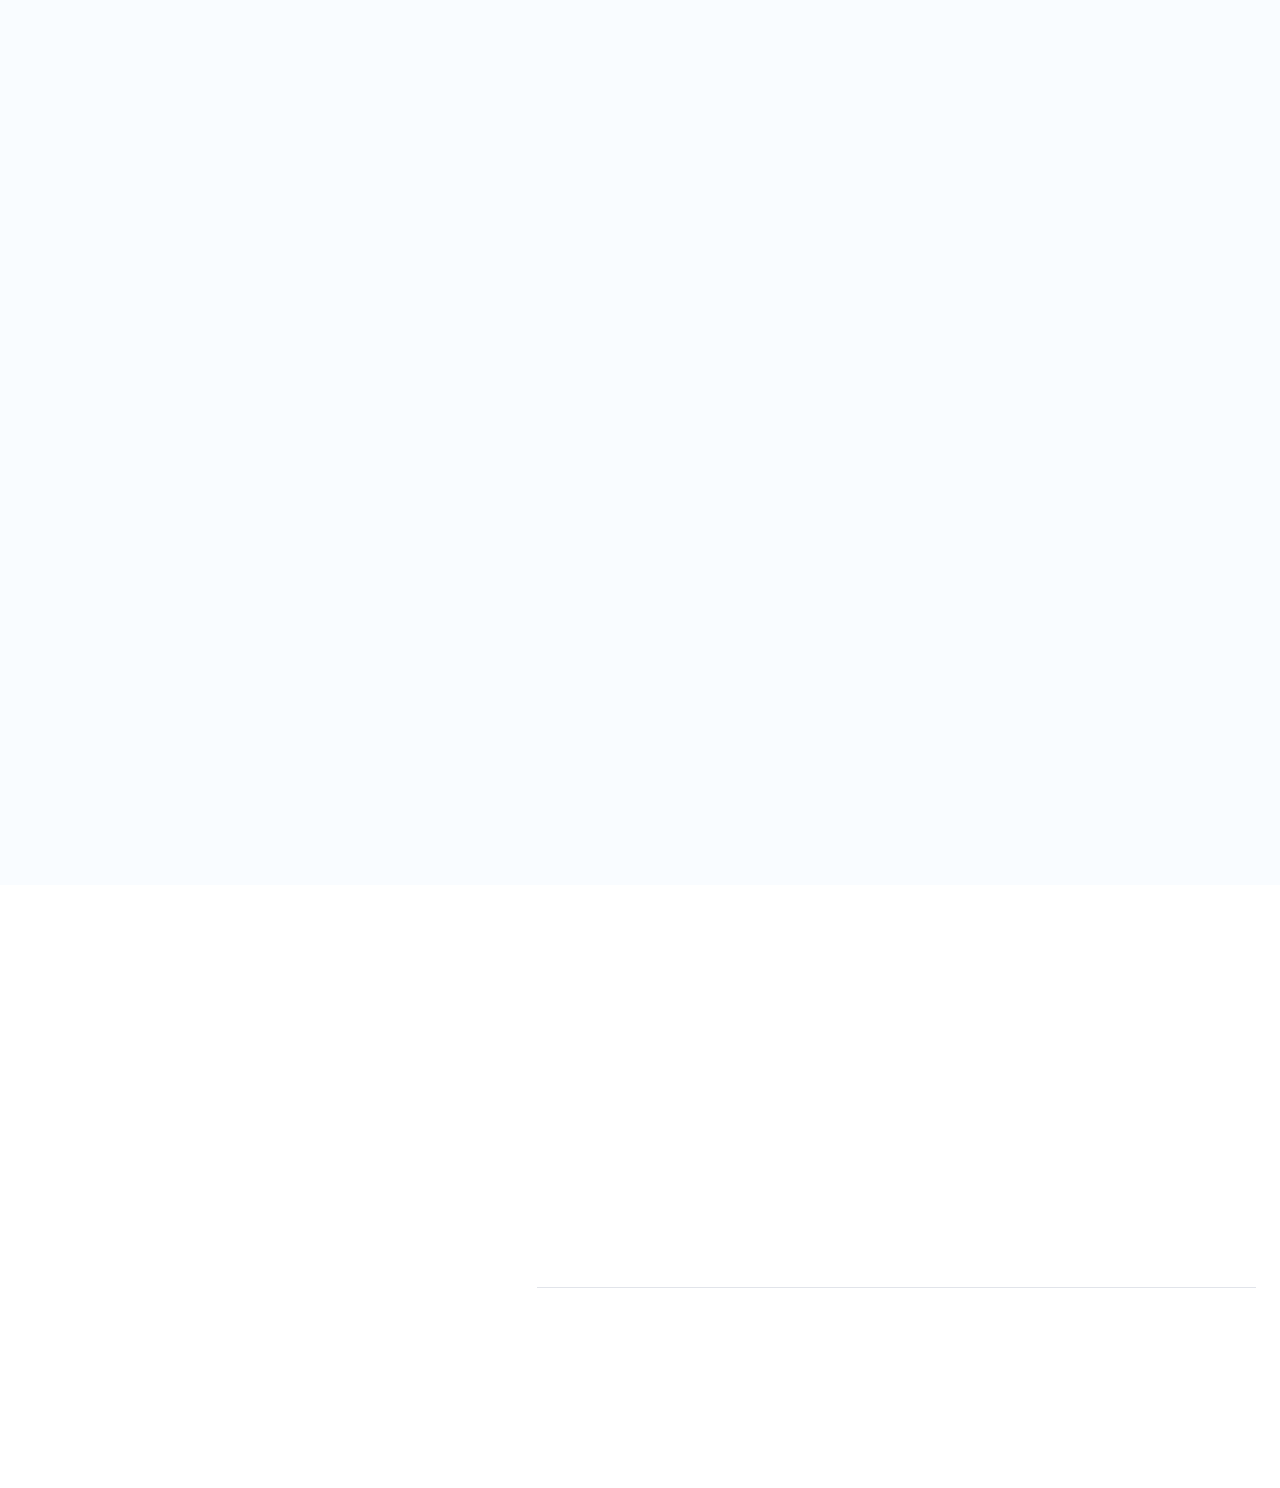
==== commit 9e6e7749: "Update index.html" ====
--- a/index.html
+++ b/index.html
@@ -6,21 +6,21 @@
     <meta charset="utf-8">
     <!-- Primary Meta Tags -->
     <title>Graphico - Leading Graphic Designing Agency</title>
-    <meta name="description" content="Graphico is a premier graphic agency based in Kerala offering top-notch services in social media posters, branding, app development, and web development. Contact us for innovative and professional designs.">
+    <meta name="description" content="Graphico is a premier graphic designing agency based in Kerala offering top-notch services in social media posters, branding, app development, and web development. Contact us for innovative and professional designs.">
     
     <!-- Keywords for SEO -->
     <meta name="keywords" content="Graphico, Graphic Designing Agency, Kerala, Social Media Posters, Branding, App Development, Web Development, Design Agency, Graphic Design, Creative Services, Digital Marketing, Branding Agency">
     
     <!-- Open Graph Meta Tags for Social Media -->
     <meta property="og:title" content="Graphico - Leading Graphic Designing Agency in Kerala">
-    <meta property="og:description" content="Graphico is a premier graphic agency based in Kerala specializing in social media posters, branding, app development, and web development.">
+    <meta property="og:description" content="Graphico is a premier graphic designing agency based in Kerala specializing in social media posters, branding, app development, and web development.">
     <meta property="og:image" content="https://graphico.net.in/images/LOGO.png"> <!-- Use your image URL -->
     <meta property="og:url" content="http://graphico.net.in/"> <!-- Use your website URL -->
     <meta property="og:type" content="website">
 
     <!-- Twitter Card Meta Tags -->
     <meta name="twitter:card" content="summary_large_image">
-    <meta name="twitter:title" content="Graphico - Leading Graphic Agency in Kerala">
+    <meta name="twitter:title" content="Graphico - Leading Graphic designing Agency in Kerala">
     <meta name="twitter:description" content="Graphico offers top-notch services in social media posters, branding, app development, and web development. Contact us for innovative and professional designs.">
     <meta name="twitter:image" content="https://graphico.net.in/images/LOGO.png"> <!-- Use your image URL -->
 
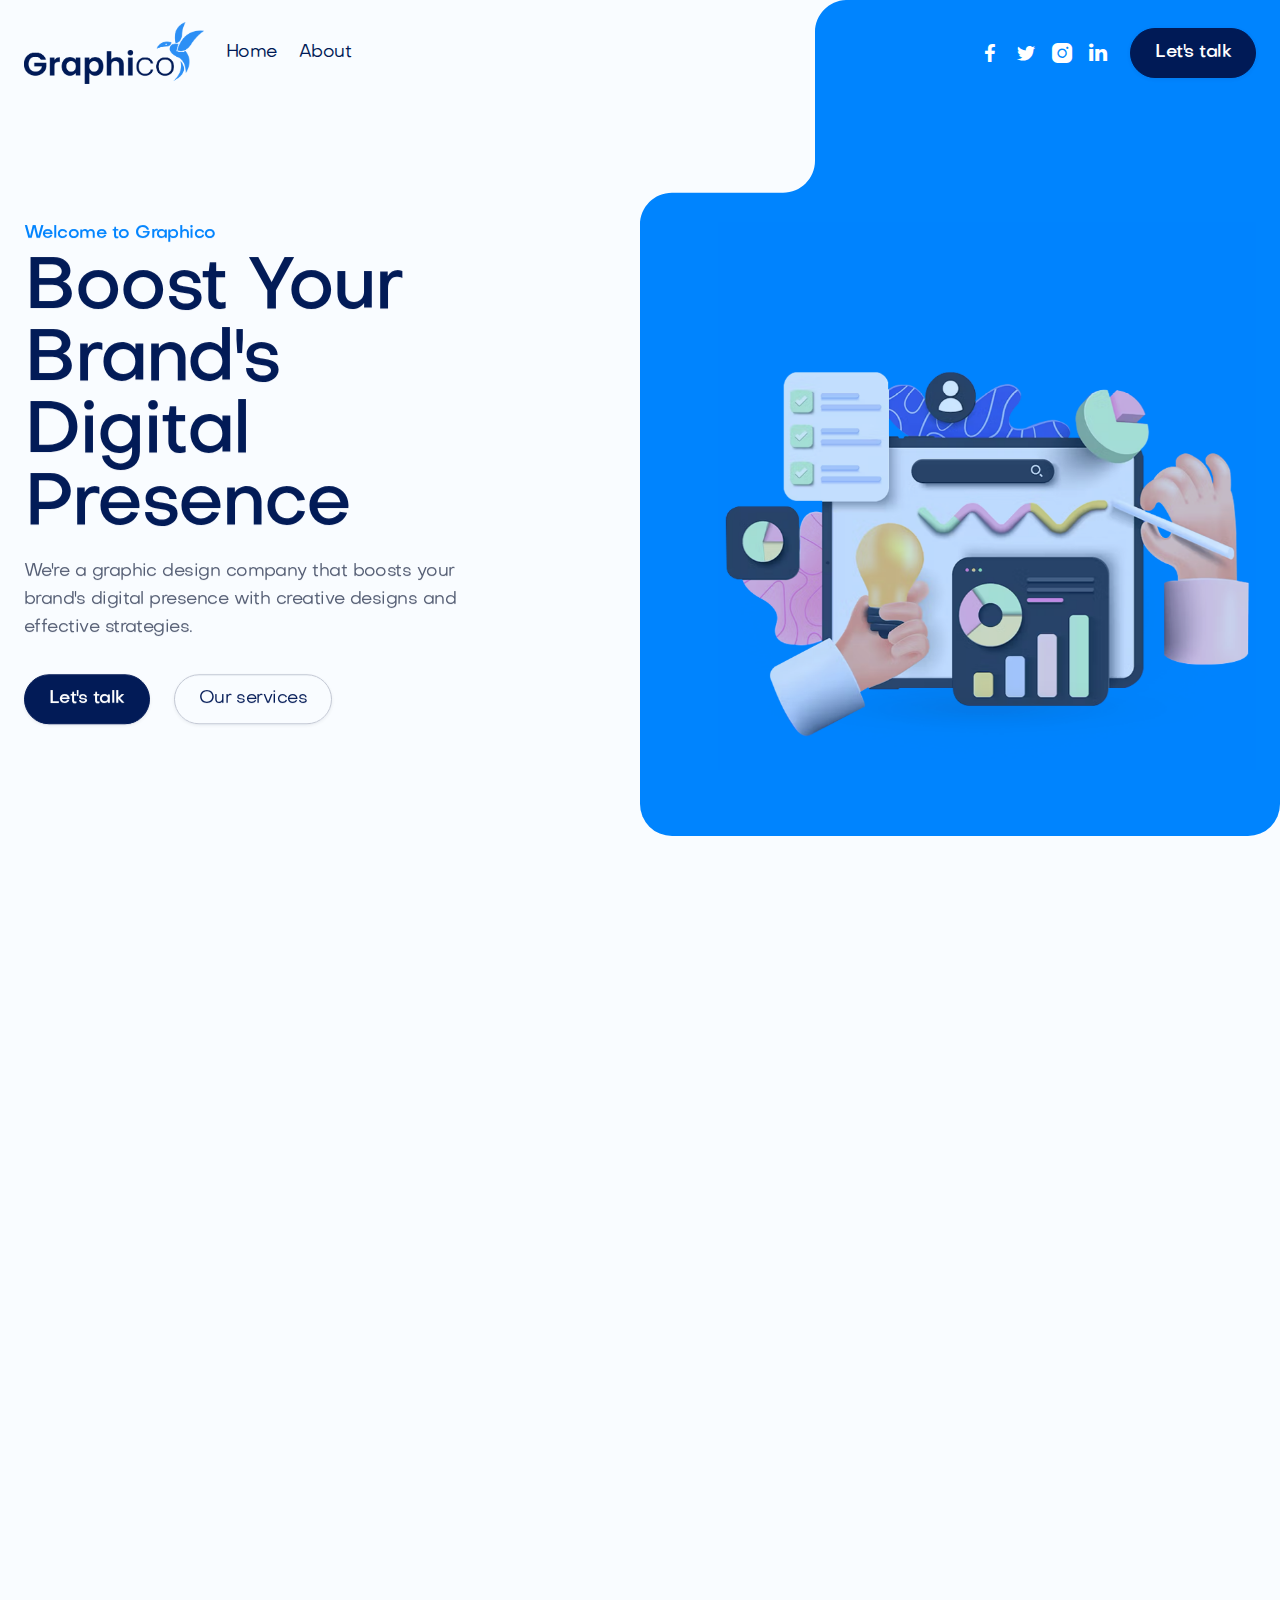
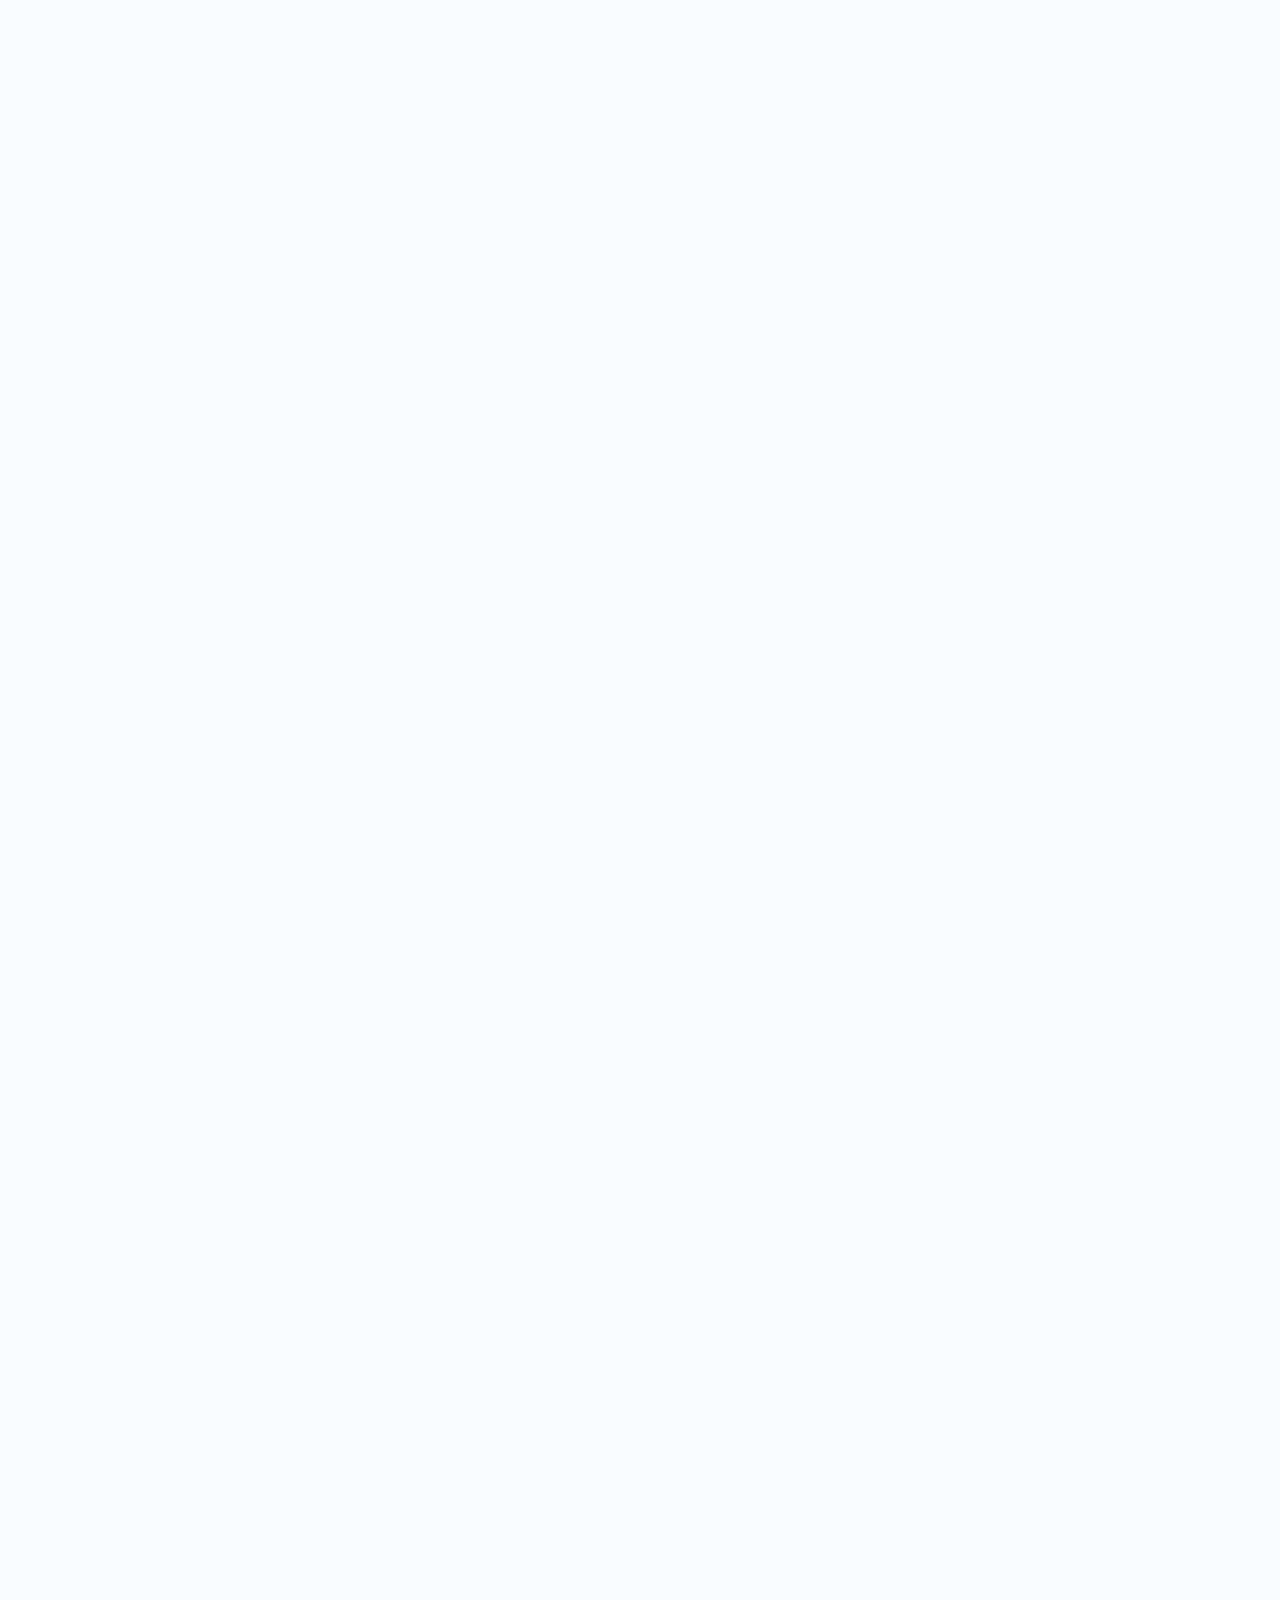
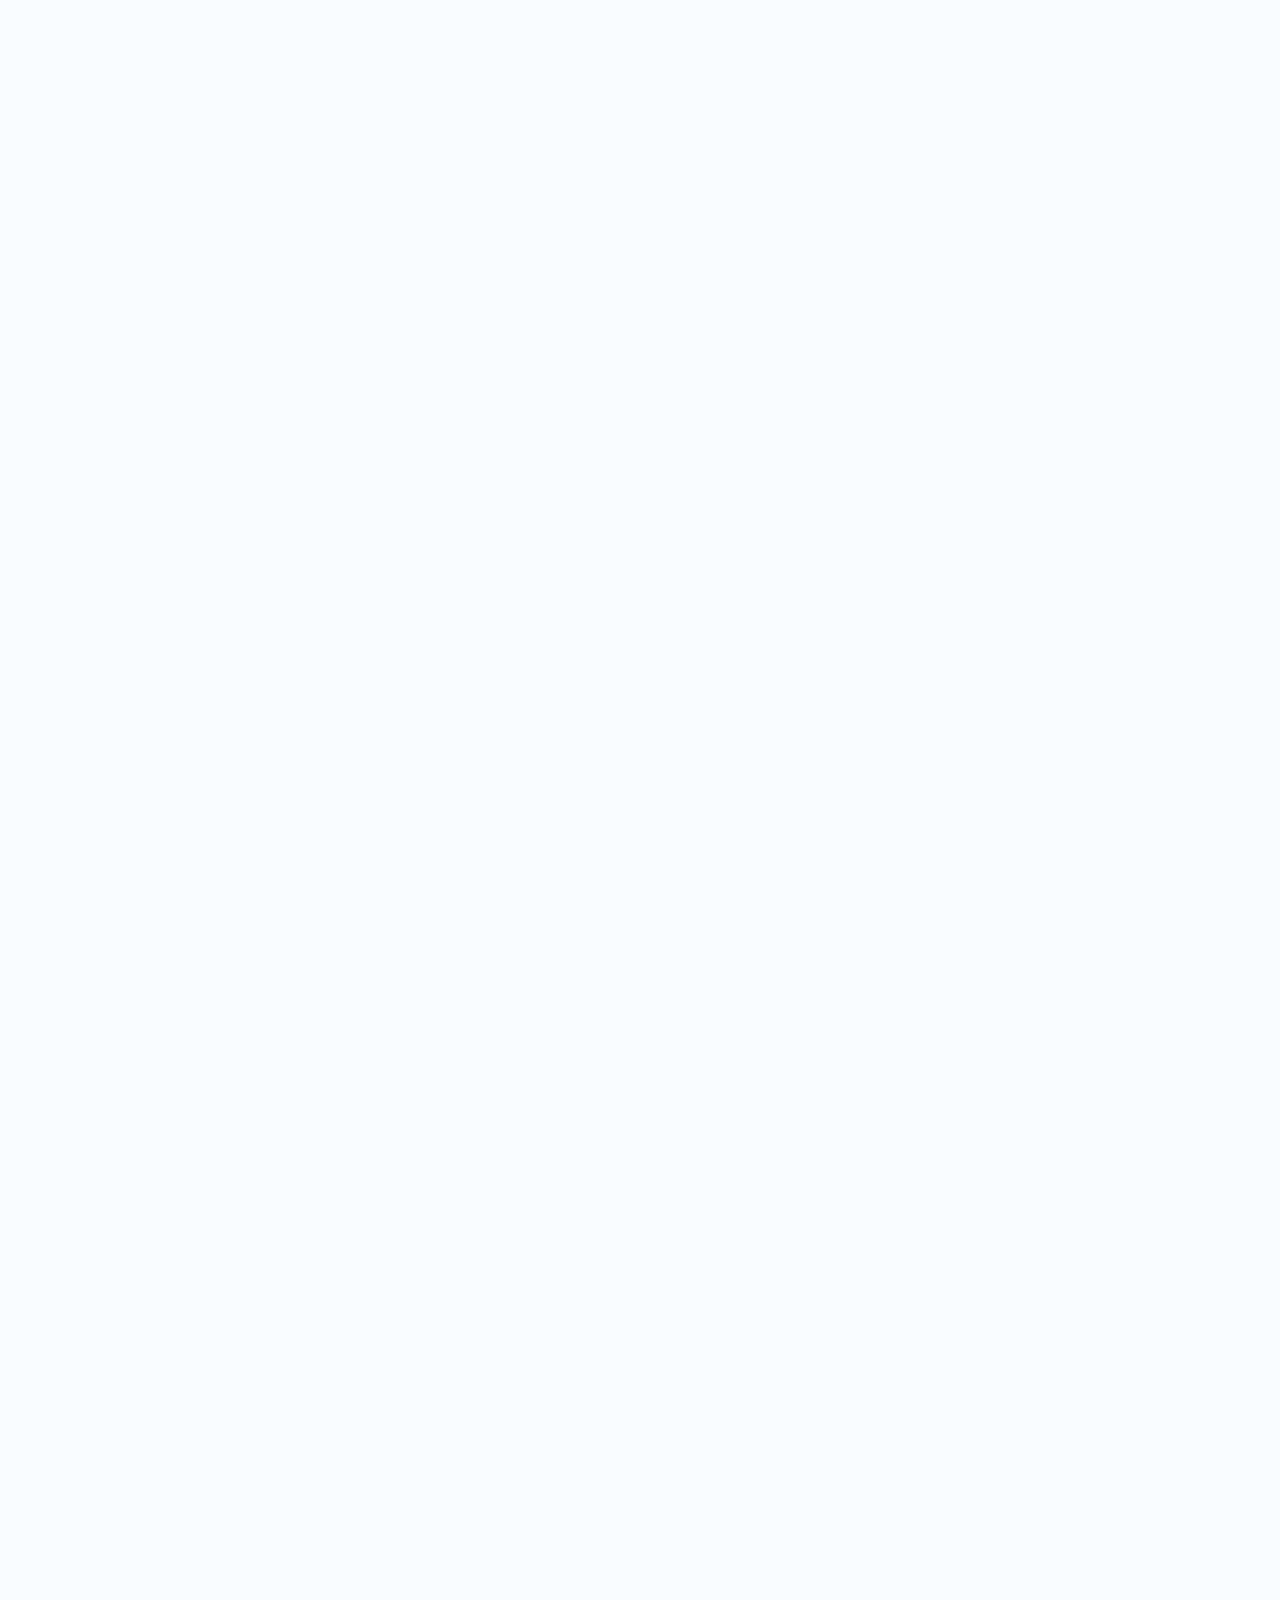
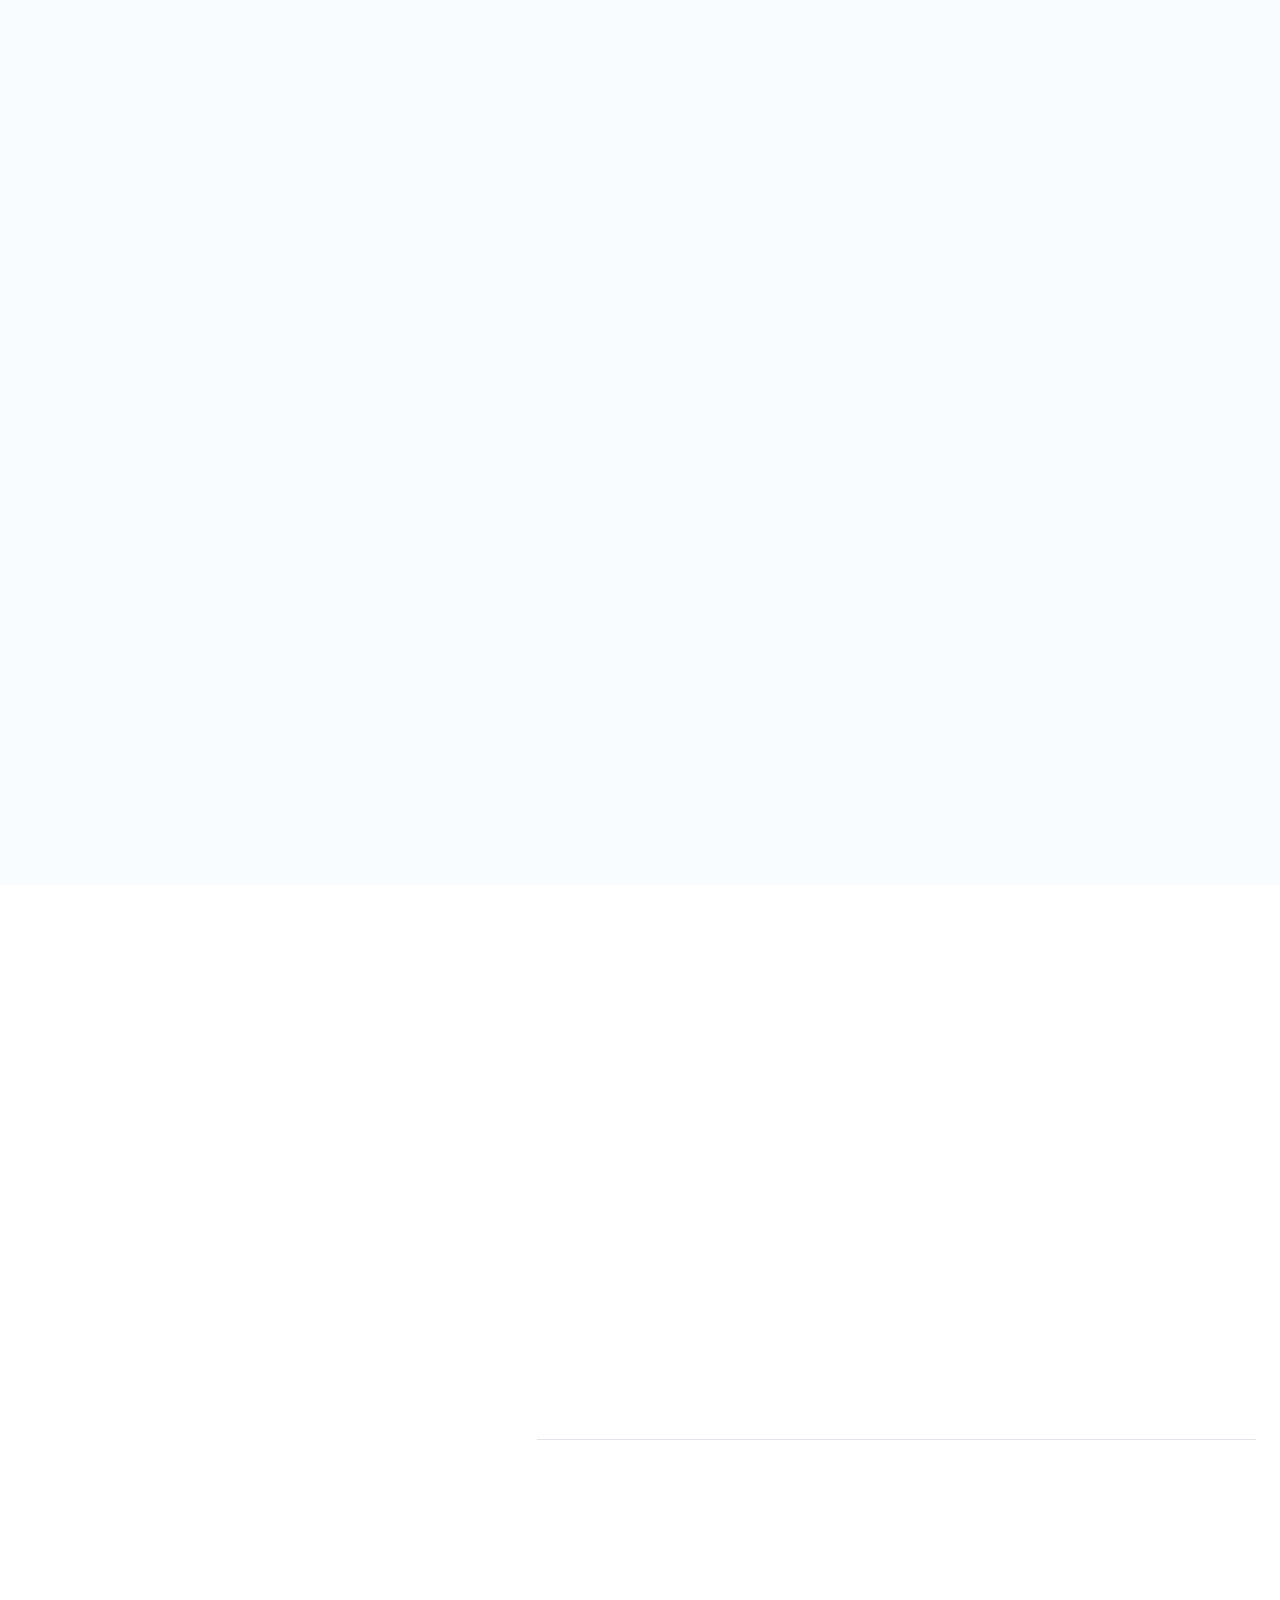
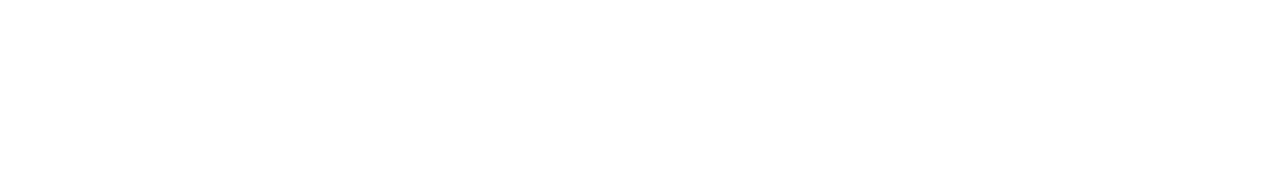
==== commit 4bee6db0: "Update index.html" ====
--- a/index.html
+++ b/index.html
@@ -1243,7 +1243,7 @@
                 </div>
                 </div>
                 <div>
-                  <img src="images/needhelp01.png 500w, images/needhelp01.png 800w, images/needhelp01.png 869w" data-w-id="8489b25f-3960-739c-064b-f3a48f9ff822" sizes="(max-width: 479px) 100vw, (max-width: 767px) 94vw, (max-width: 991px) 95vw, (max-width: 1439px) 35vw, 453.84375px" alt="" class="fit-cover _w-h-100">
+                  <img src="images/65b7e3e181eb920fa381bc7a_footer-card-image-agencia-webflow-ecommerce-template.jpg" srcset="images/65b7e3e181eb920fa381bc7a_footer-card-image-agencia-webflow-ecommerce-template-p-500.jpg 500w, images/65b7e3e181eb920fa381bc7a_footer-card-image-agencia-webflow-ecommerce-template-p-800.jpg 800w, images/65b7e3e181eb920fa381bc7a_footer-card-image-agencia-webflow-ecommerce-template.jpg 896w" data-w-id="8489b25f-3960-739c-064b-f3a48f9ff822" sizes="(max-width: 479px) 100vw, (max-width: 767px) 94vw, (max-width: 991px) 95vw, (max-width: 1439px) 35vw, 453.84375px" alt="" class="fit-cover _w-h-100">
                 </div>
                 <div class="footer-left---bg"></div>
               </div>
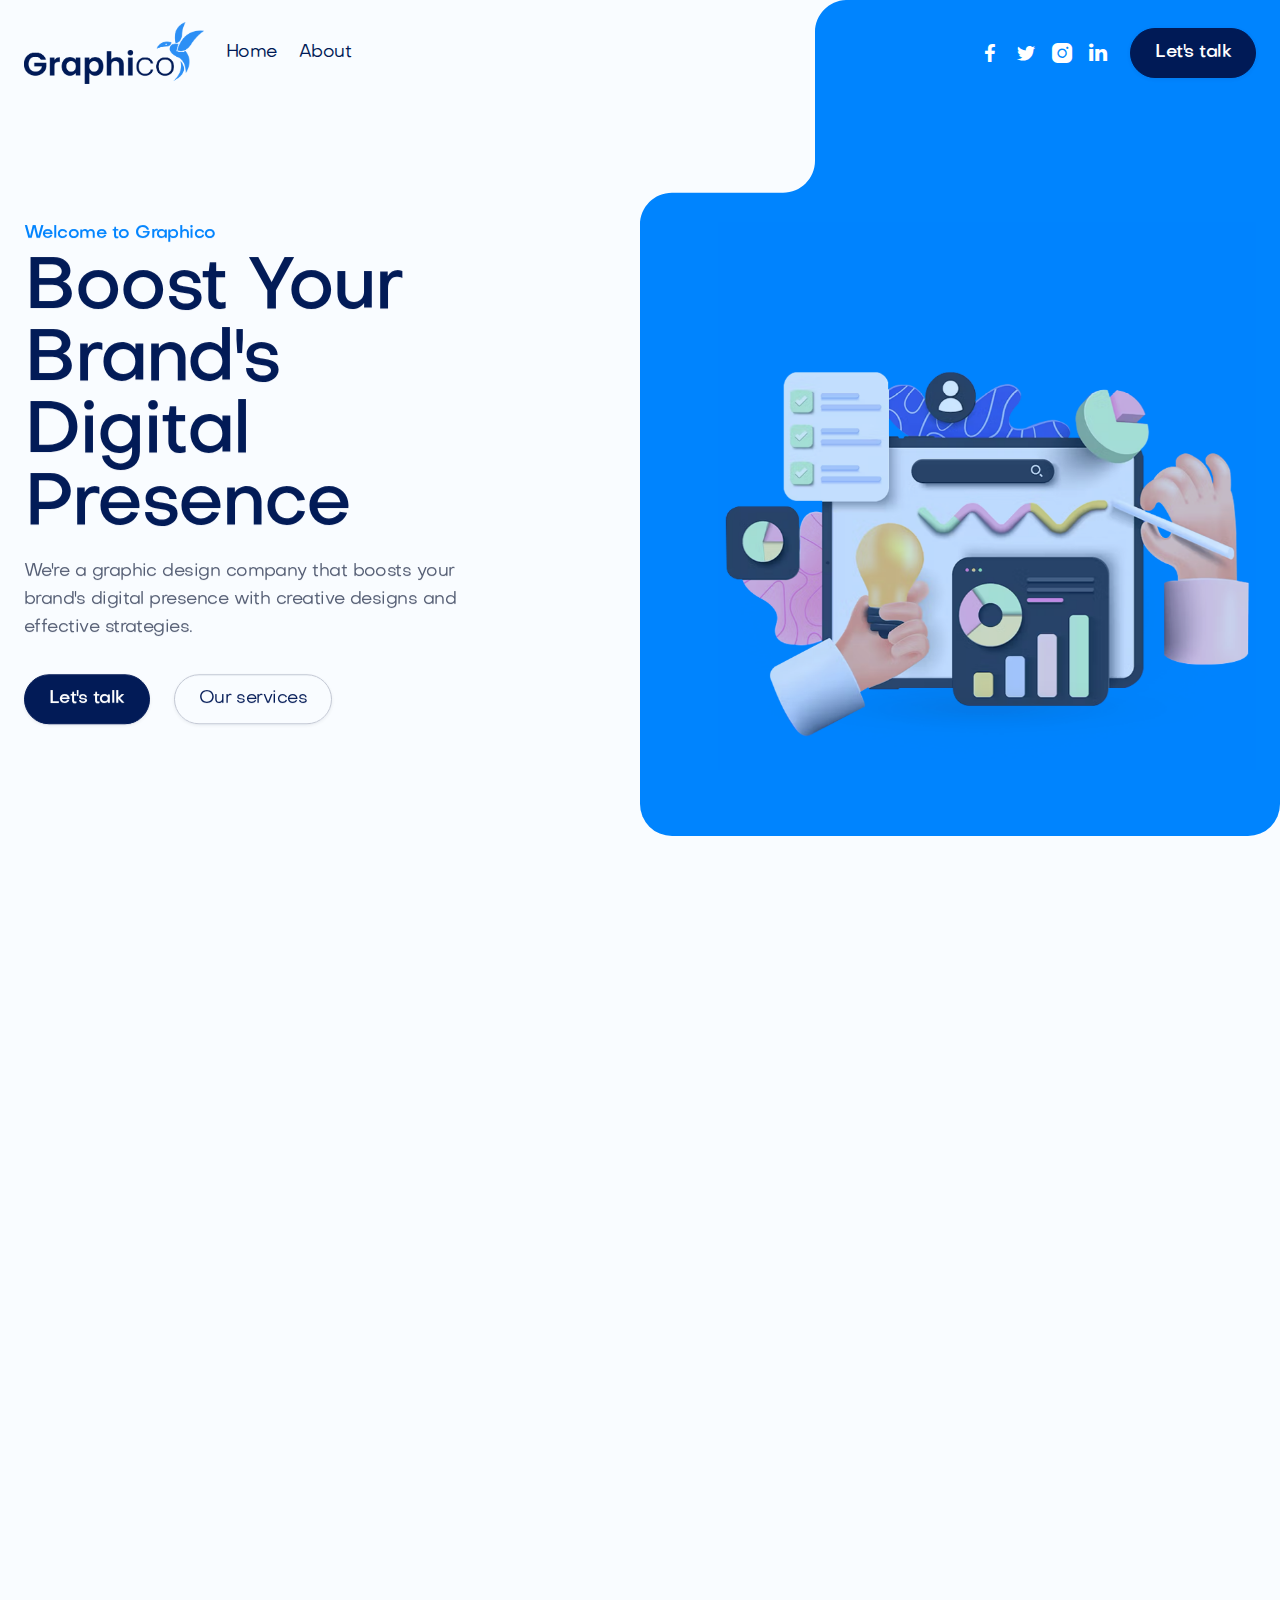
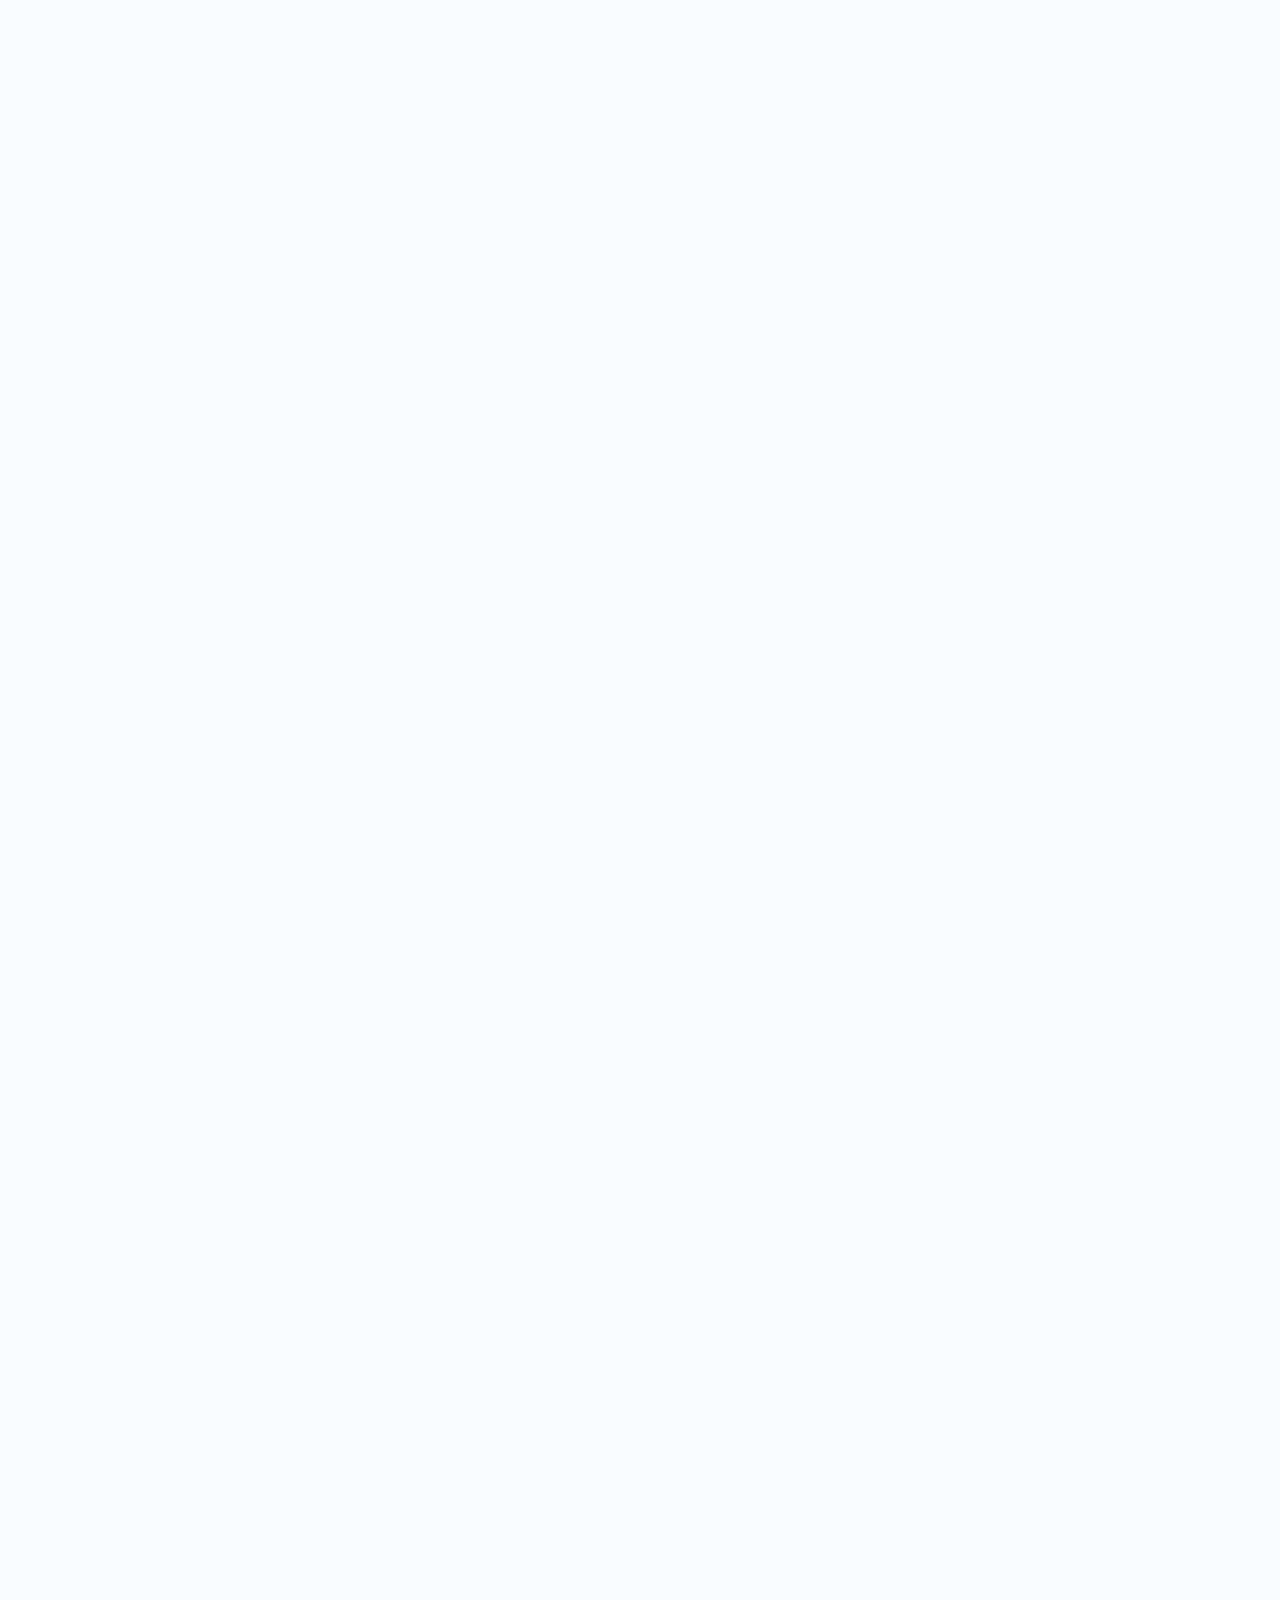
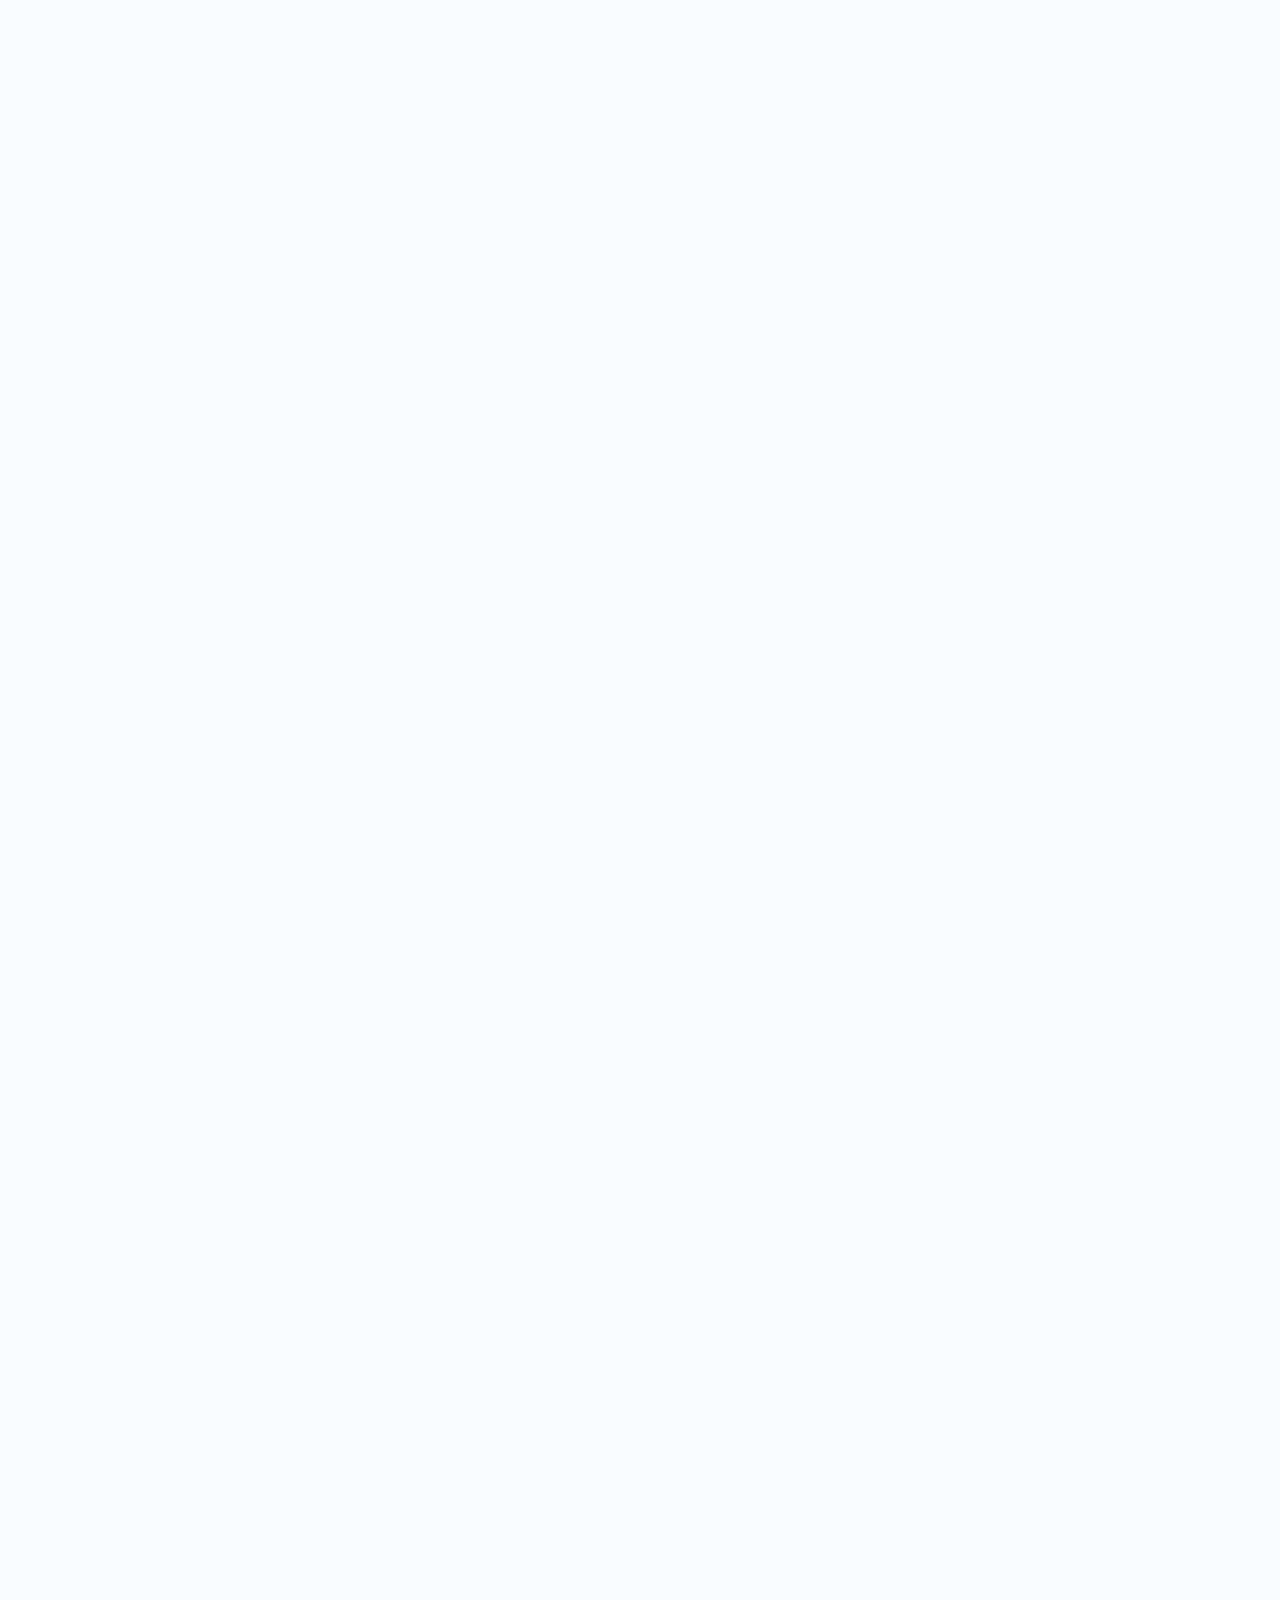
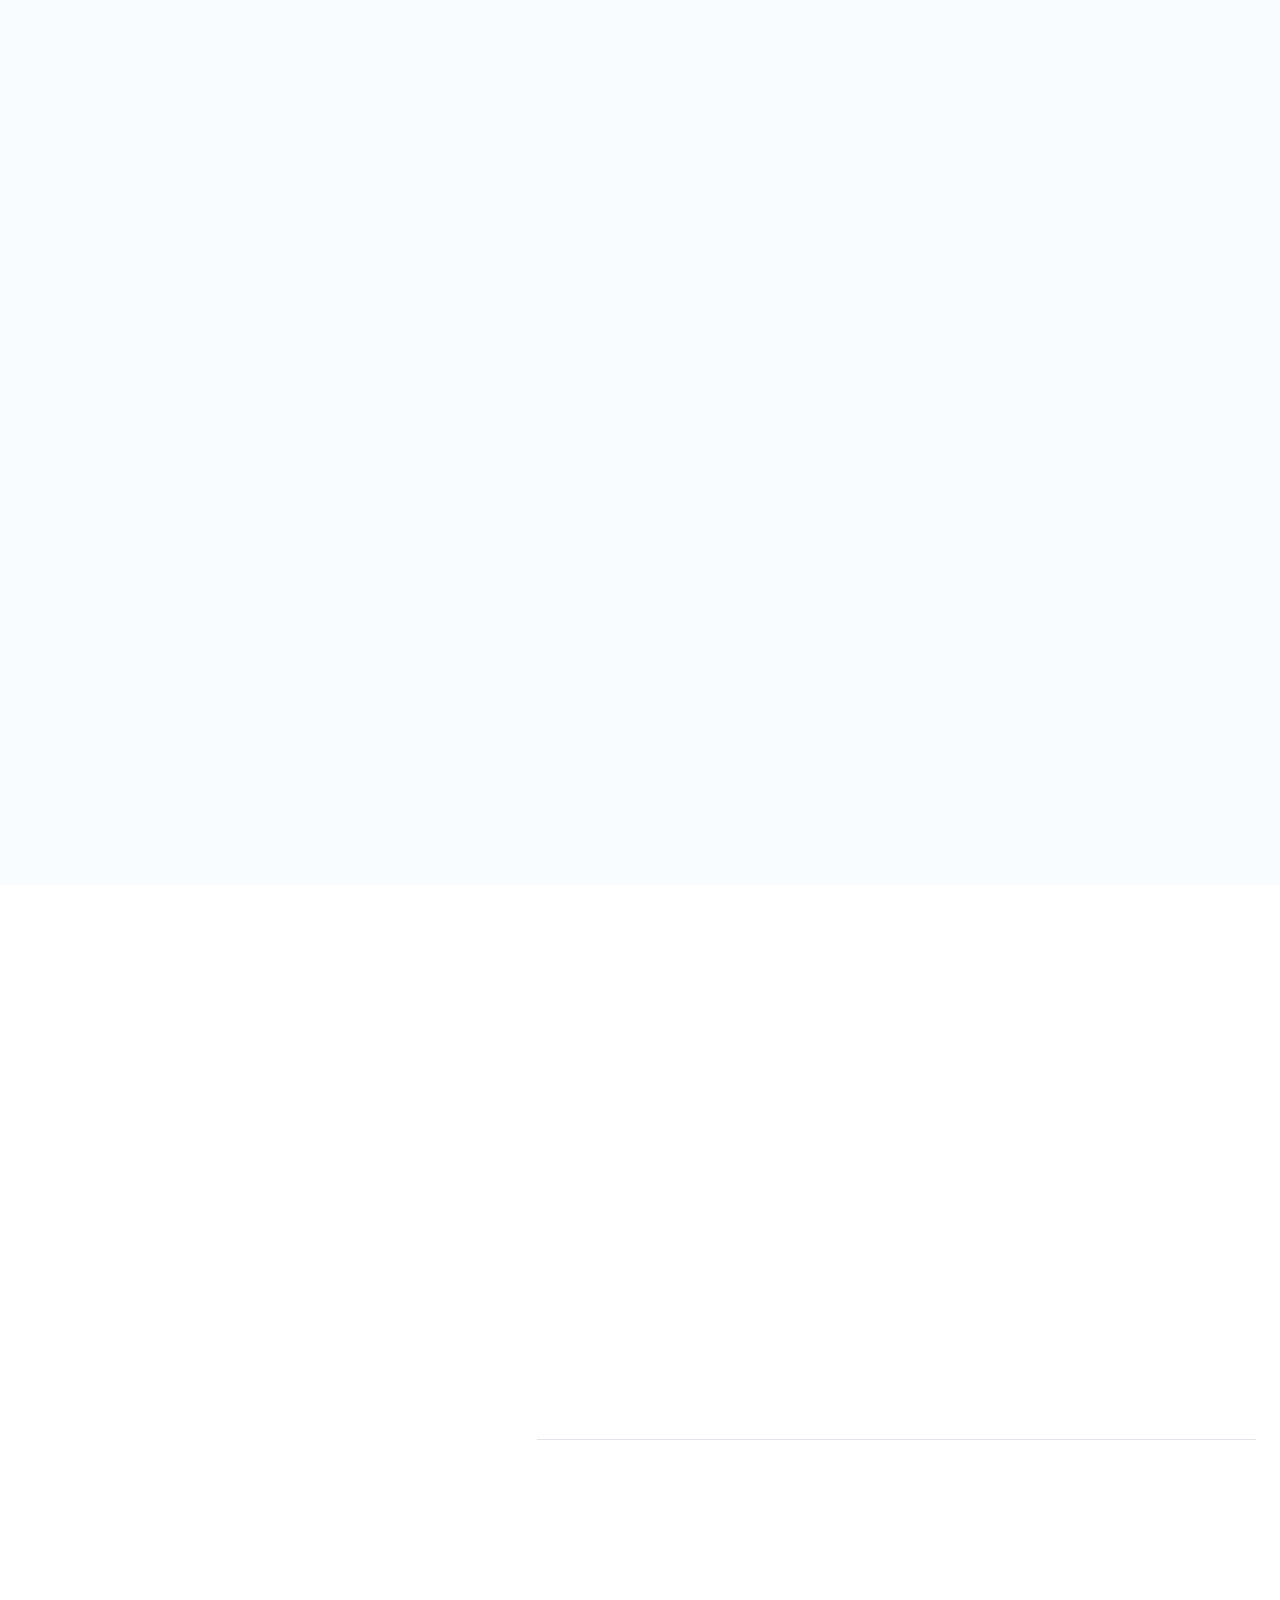
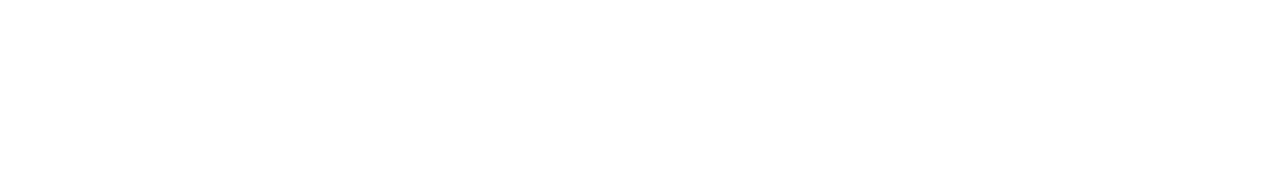
==== commit f9f04f35: "Update index.html" ====
--- a/index.html
+++ b/index.html
@@ -993,7 +993,7 @@
                   </div>
                   <div id="w-node-_338484f4-021f-37f6-77a4-d3043961b696-2f6d3ce5">
                     <div class="mg-bottom-4px">
-                      <div class="display-4 text-medium text-neutral-800">Arun S</div>
+                      <div class="display-4 text-medium text-neutral-800">Anakha</div>
                     </div>
                     <div class="display-4 text-medium text-neutral-600">Palakkad, Kerala</div>
                   </div>
@@ -1012,9 +1012,9 @@
                   </div>
                   <div id="w-node-_2c98848d-96db-2d1a-aaa1-06933e43f42c-2f6d3ce5">
                     <div class="mg-bottom-4px">
-                      <div class="display-4 text-medium text-neutral-800">Ameer</div>
-                    </div>
-                    <div class="display-4 text-medium text-neutral-600">Pattambi, Kerala</div>
+                      <div class="display-4 text-medium text-neutral-800">Ahmed</div>
+                    </div>
+                    <div class="display-4 text-medium text-neutral-600">Al Ain, UAE</div>
                   </div>
                 </div>
               </div>
@@ -1237,7 +1237,7 @@
                   </div>
                   <div class="buttons-row left">
                   <a id="w-node-e9da5fd6-ab44-5b2f-81ad-6e5f36bfab9c-36bfab9c" href="/contact" class="button-primary w-inline-block">
-                    <div class="text-block">Let's talk</div>
+                    <div class="text-block">Contact us</div>
                   </a>
                   
                 </div>
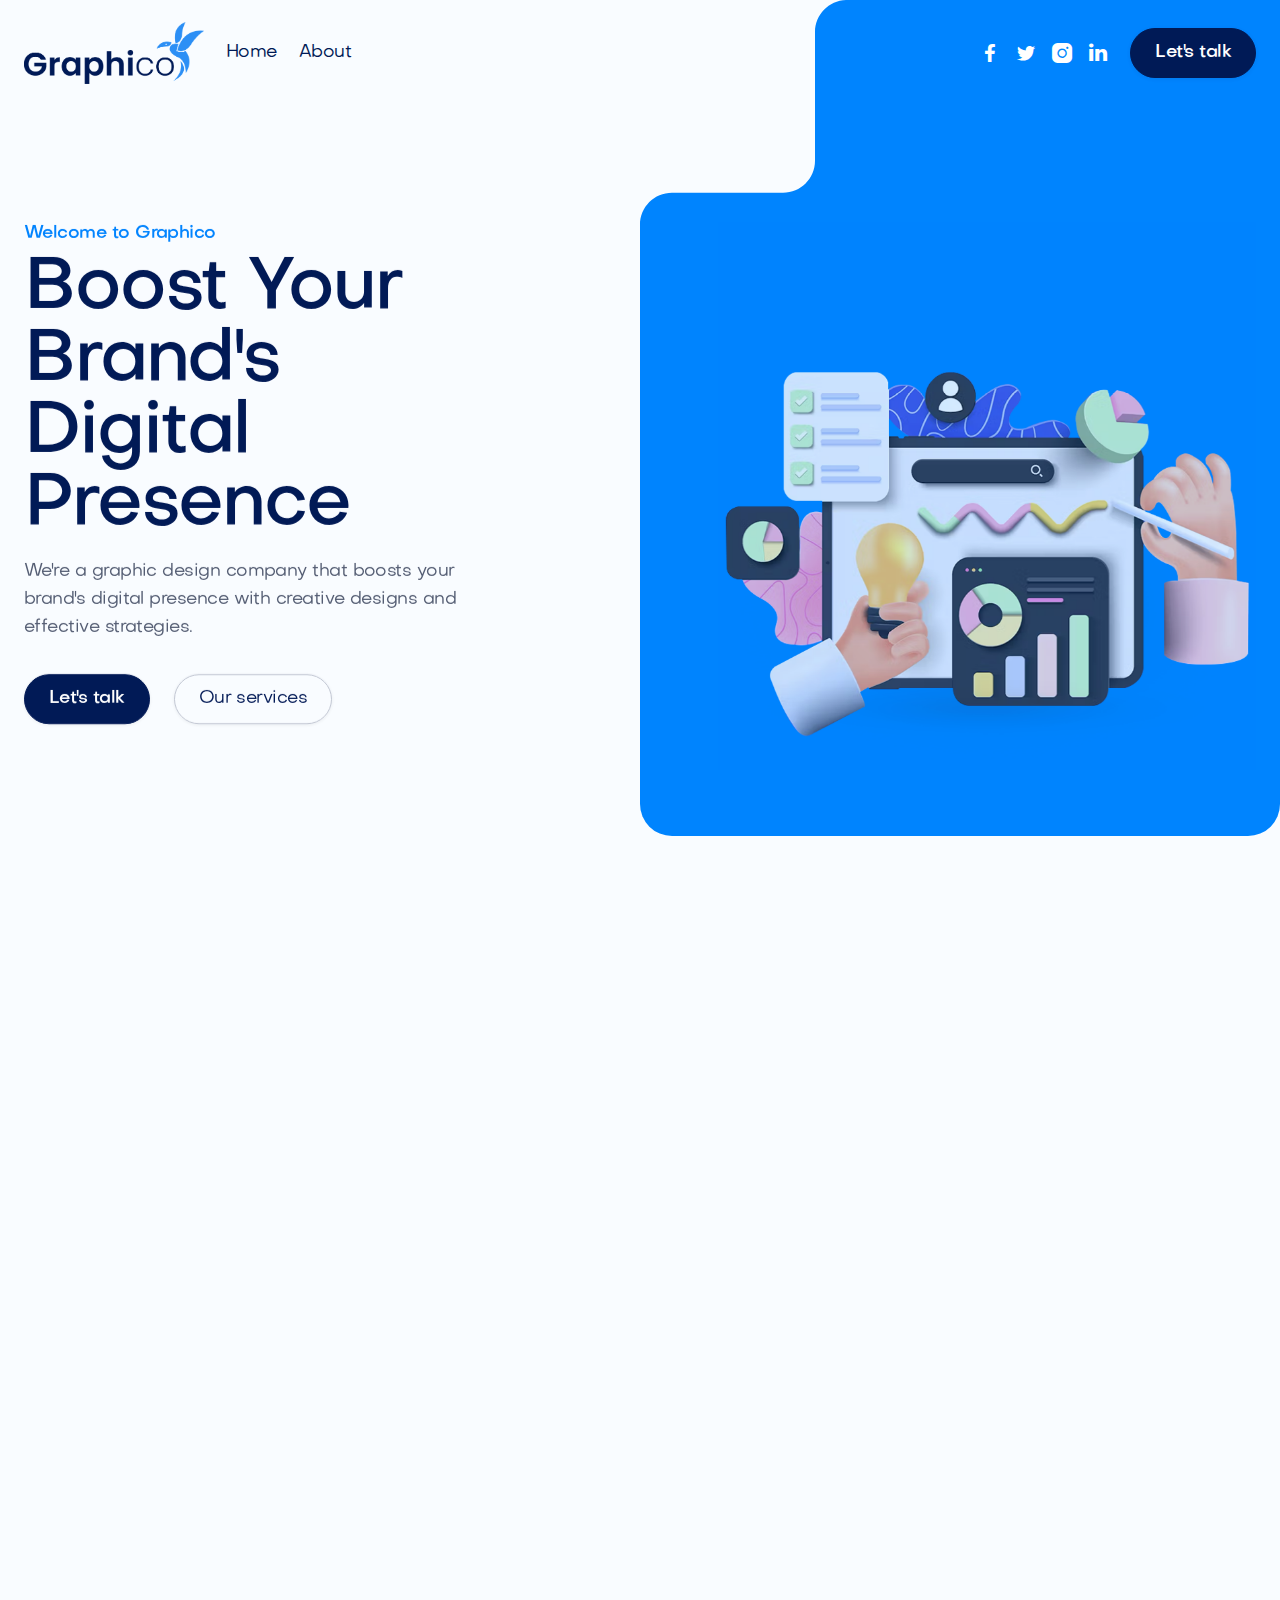
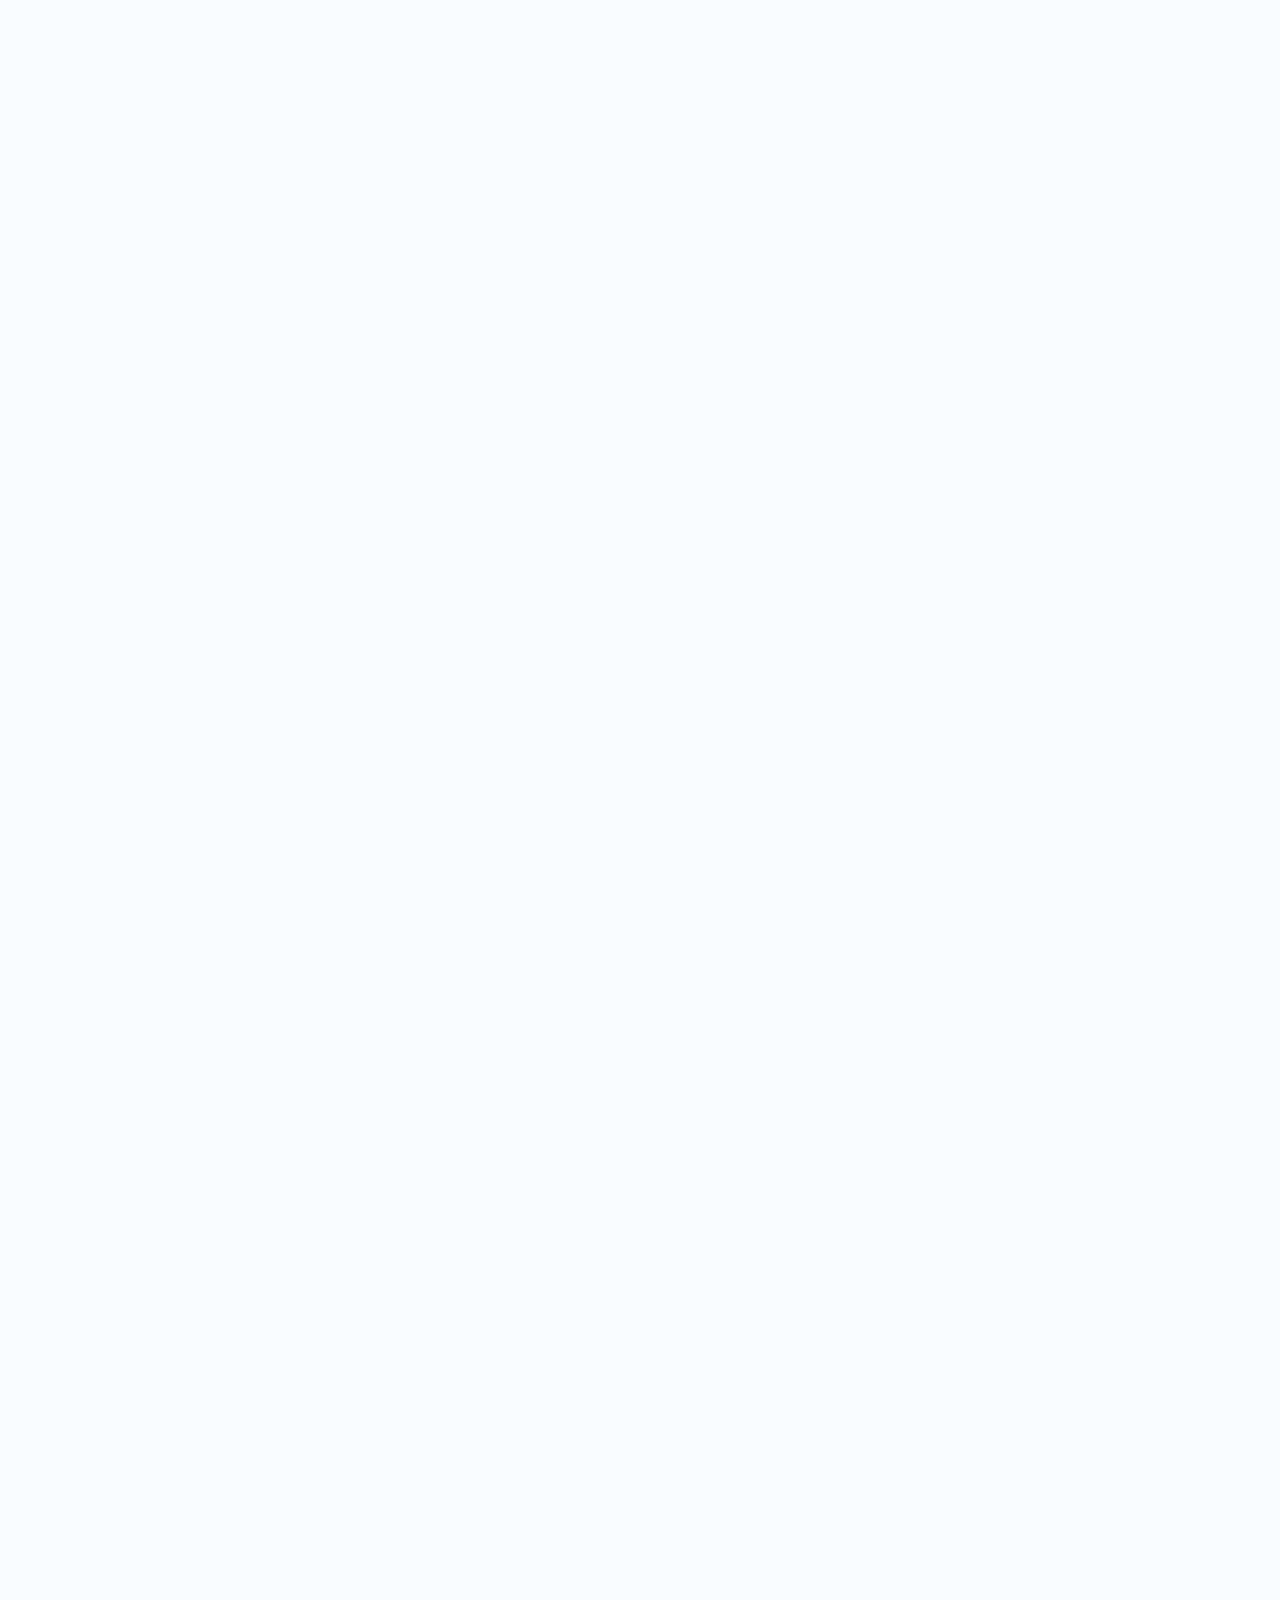
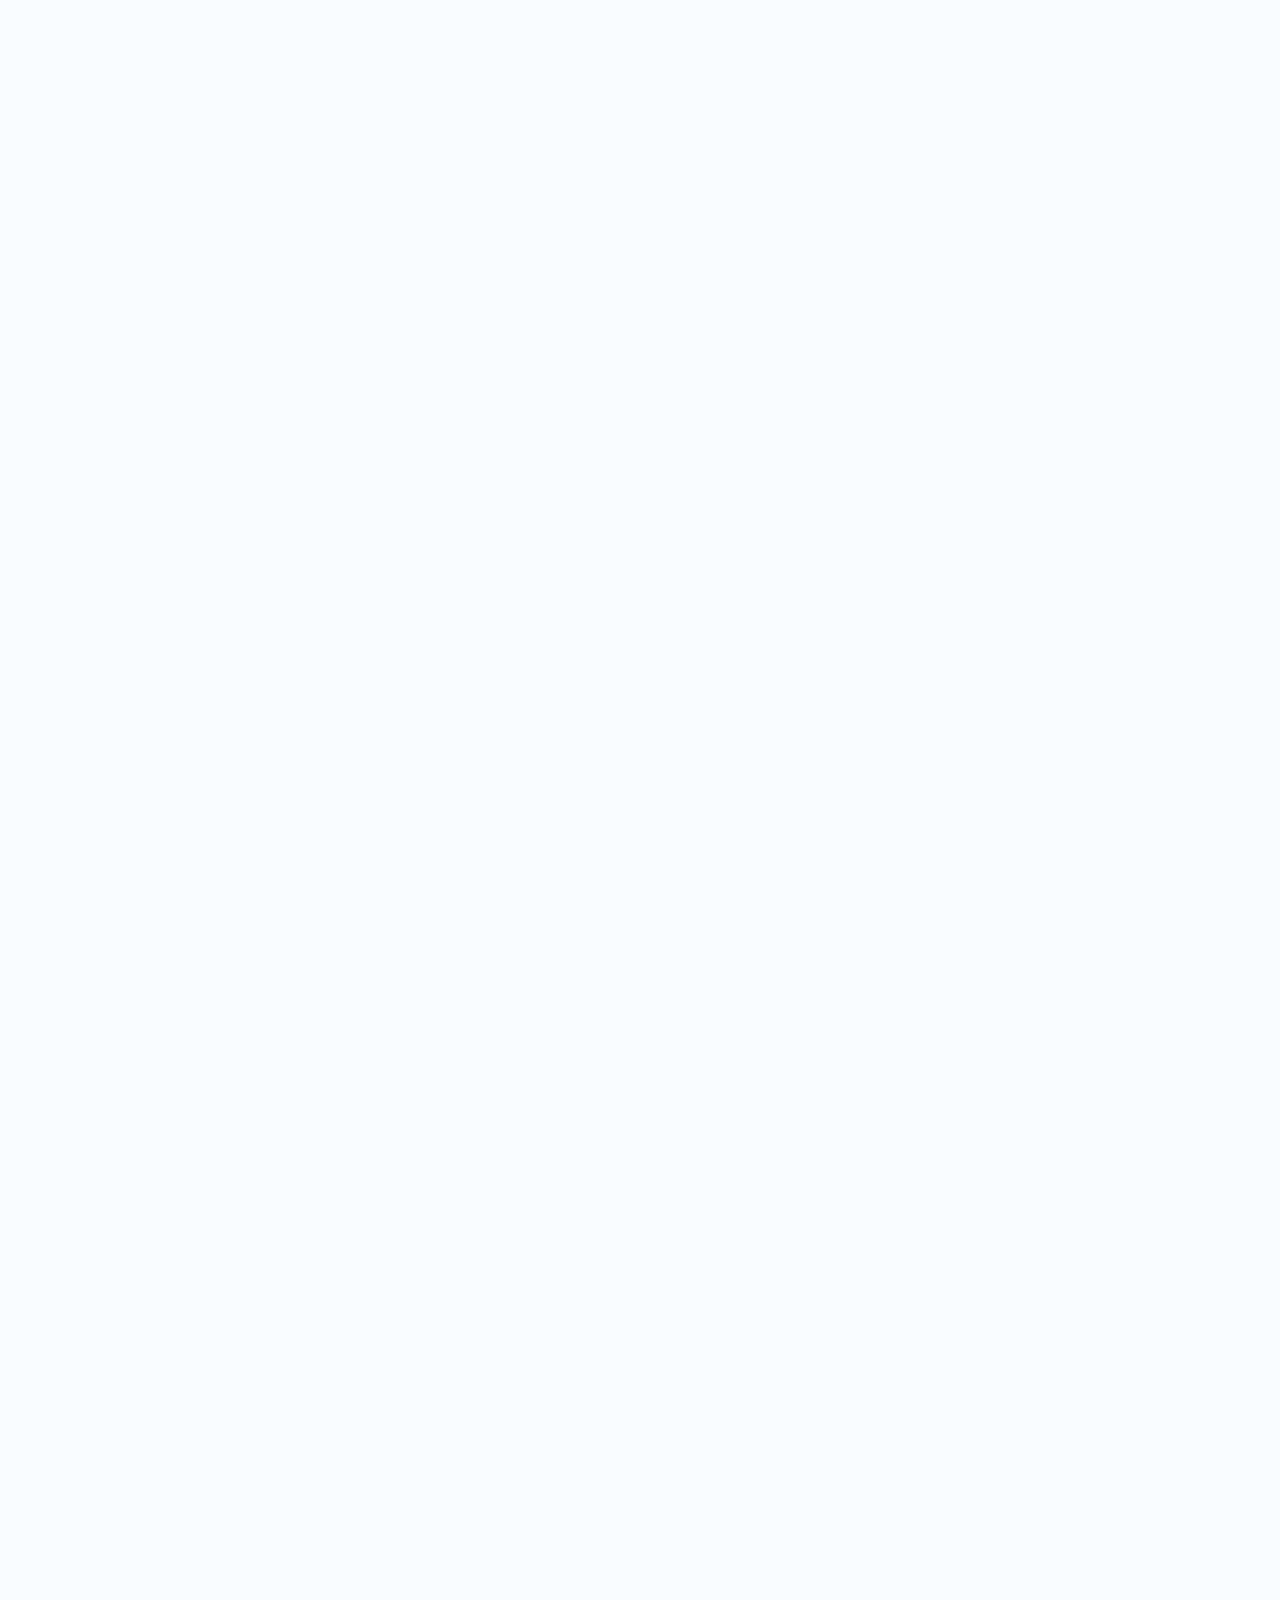
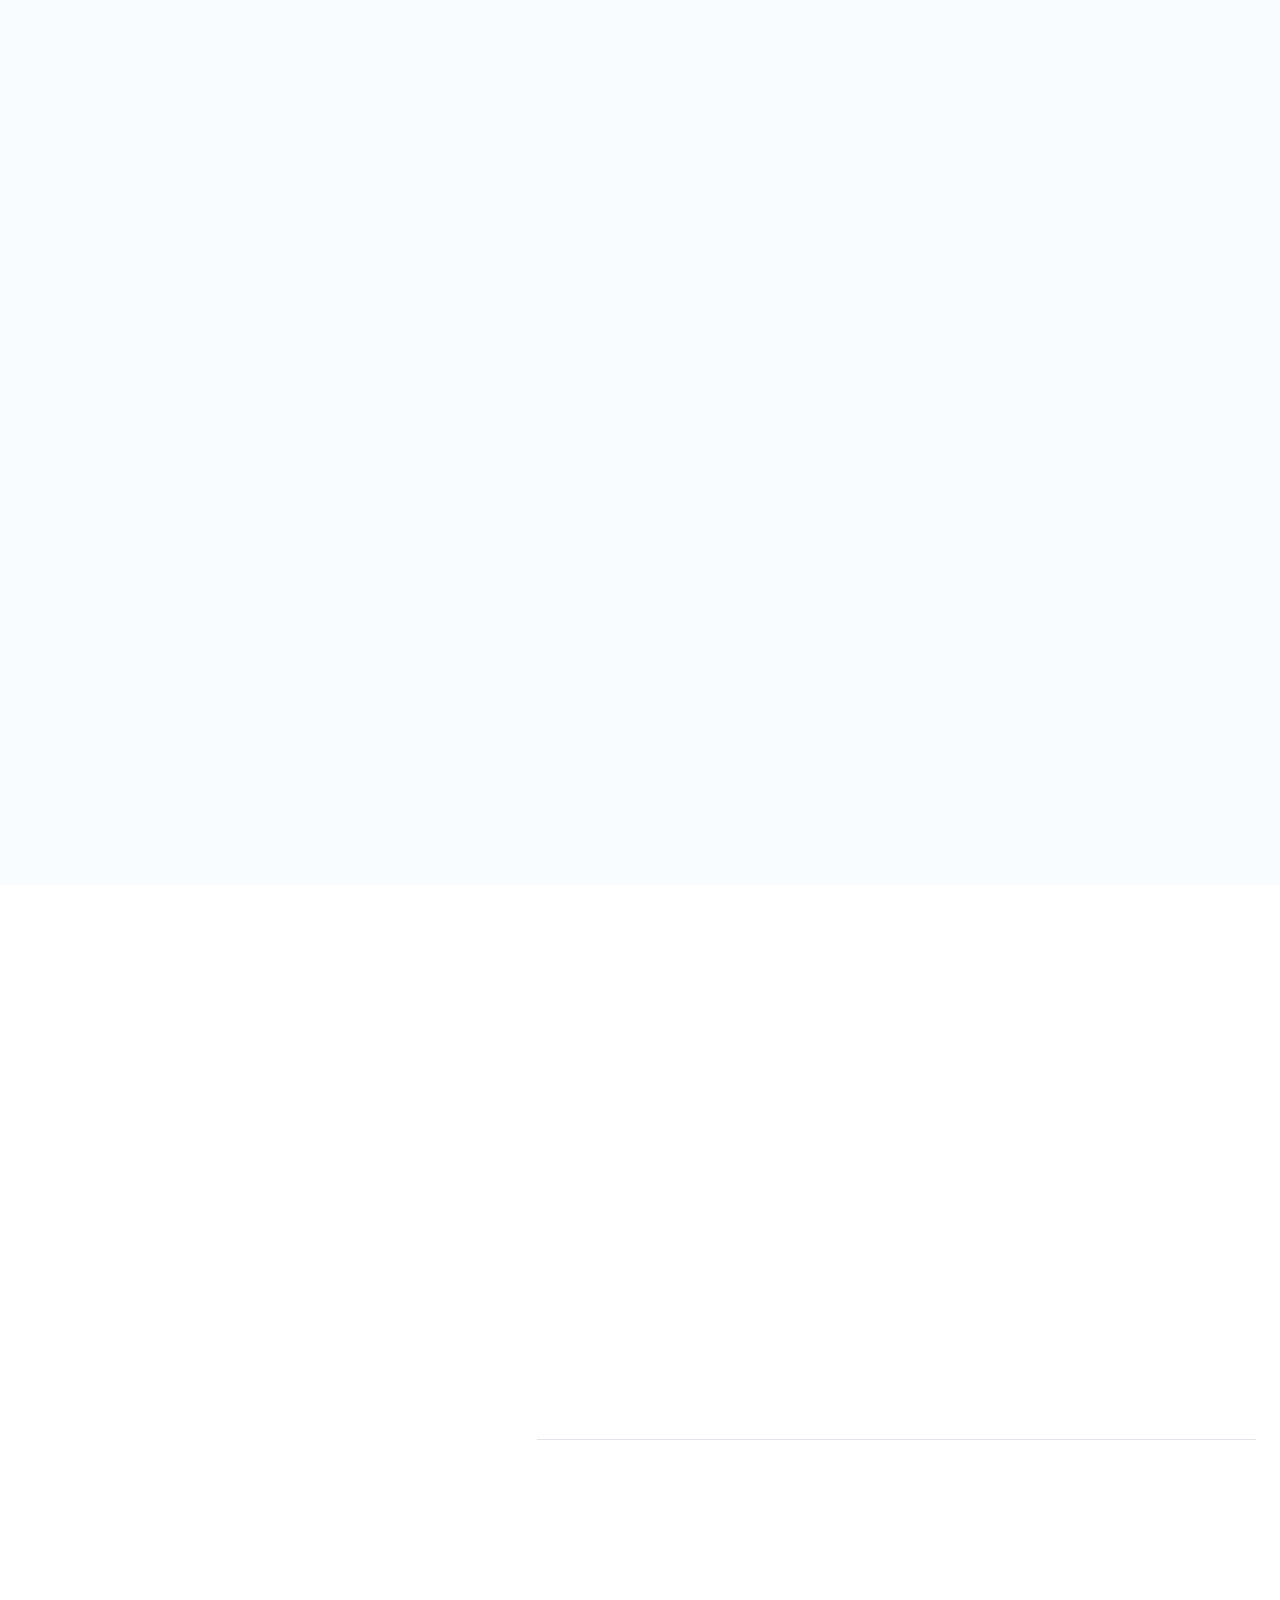
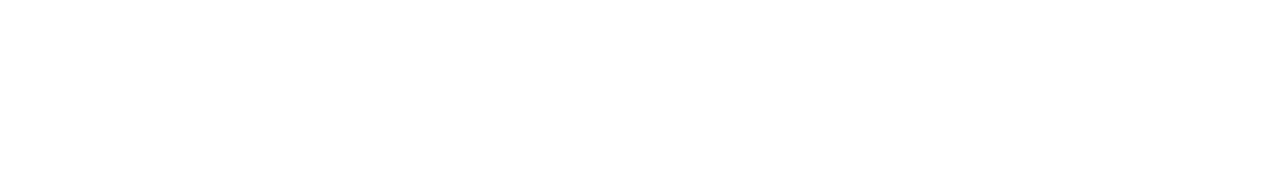
==== commit cd25caac: "Update index.html" ====
--- a/index.html
+++ b/index.html
@@ -100,7 +100,7 @@
                       
                       <li class="link-nav-item show-on-mobile">
                         <a id="w-node-e9da5fd6-ab44-5b2f-81ad-6e5f36bfab9c-36bfab9c" href="/contact" class="button-primary w-inline-block">
-                          <div class="text-block">Let's talk</div>
+                          <div class="text-block">Contact Us</div>
                         </a>
                       </li>
                     </ul>
